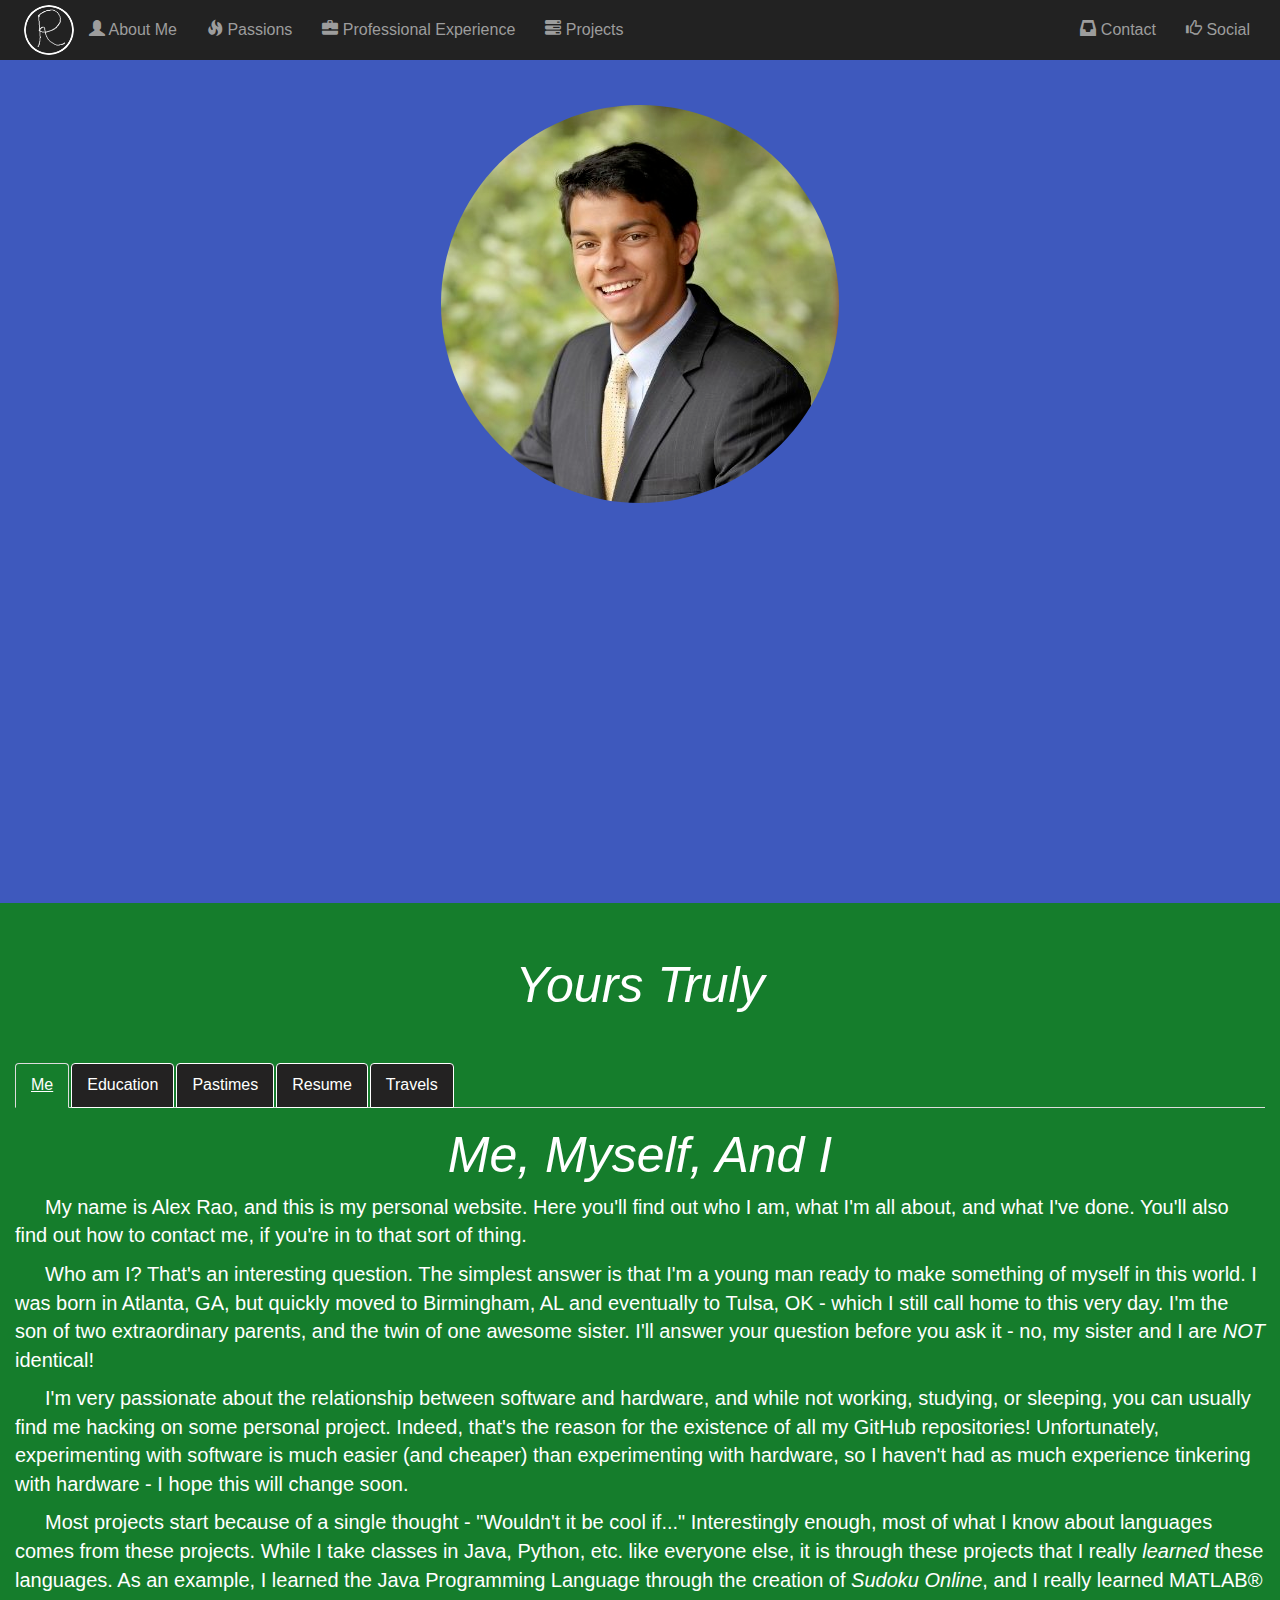
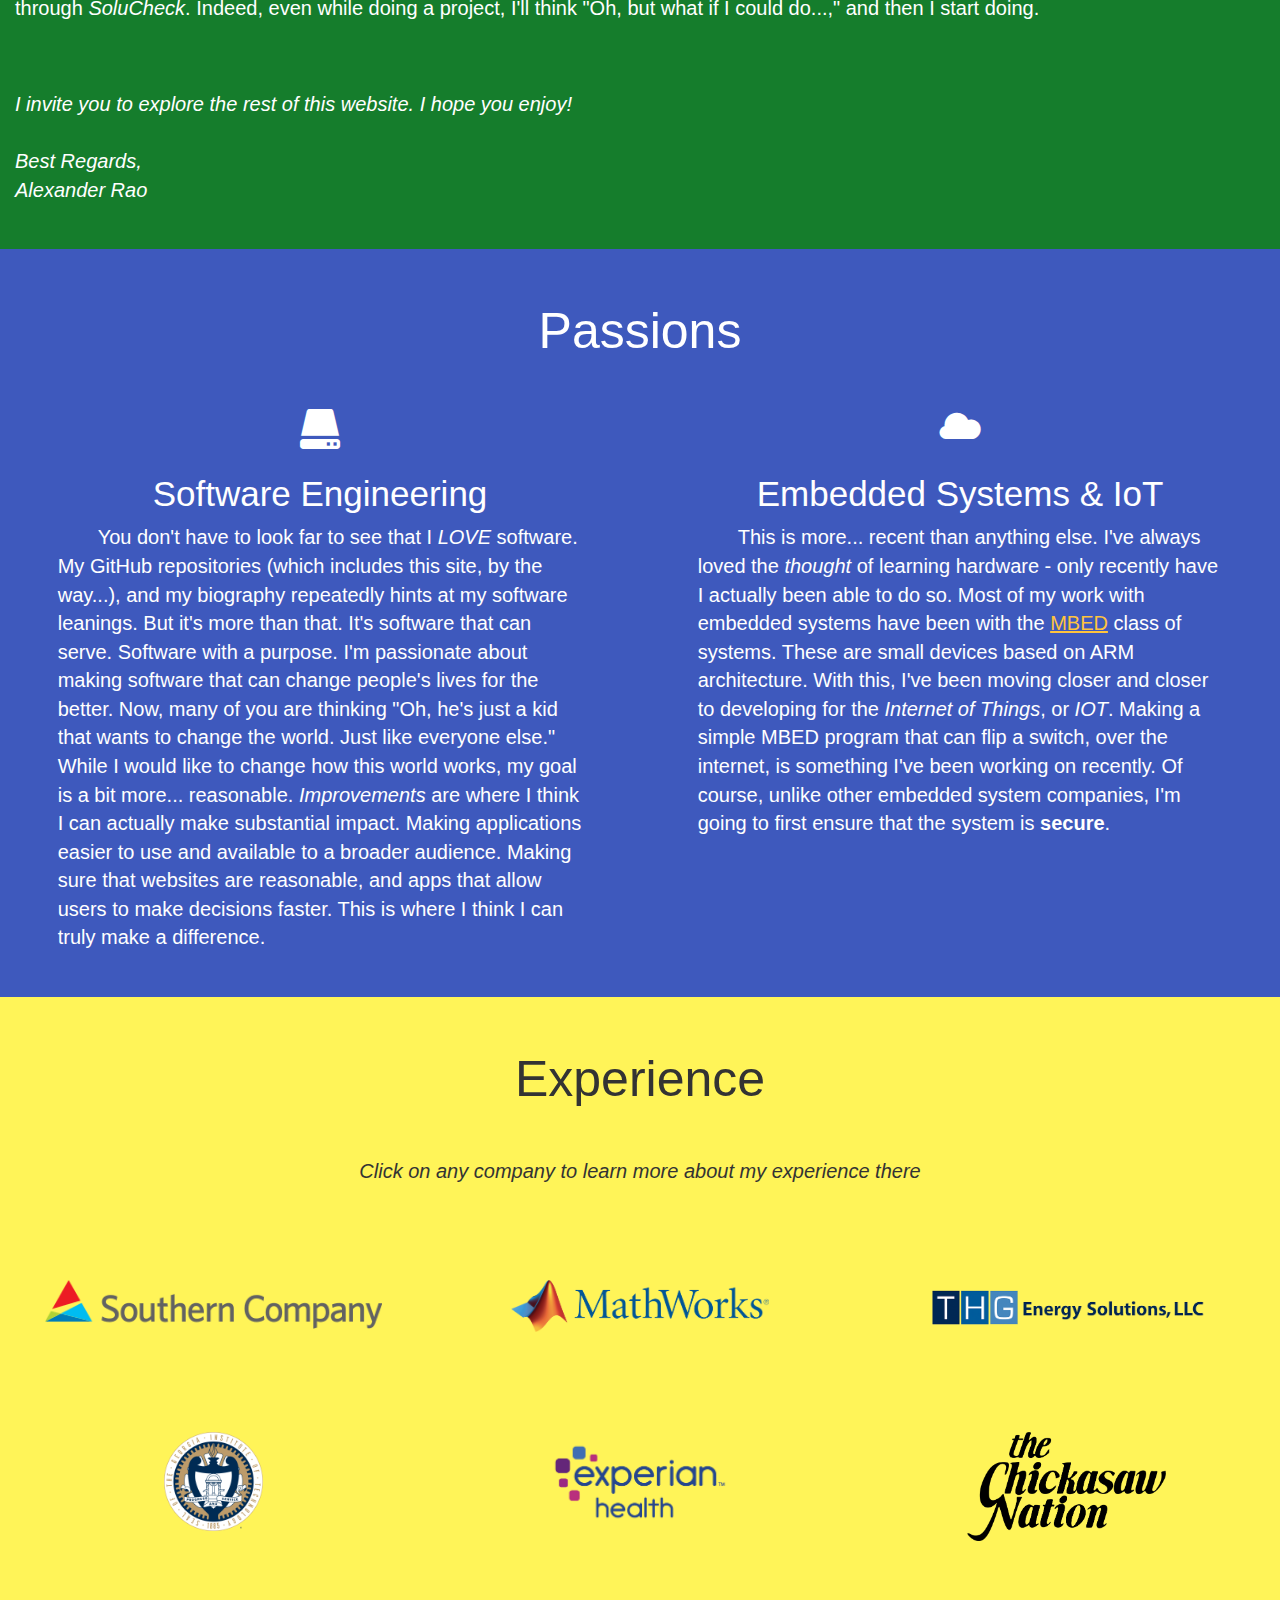
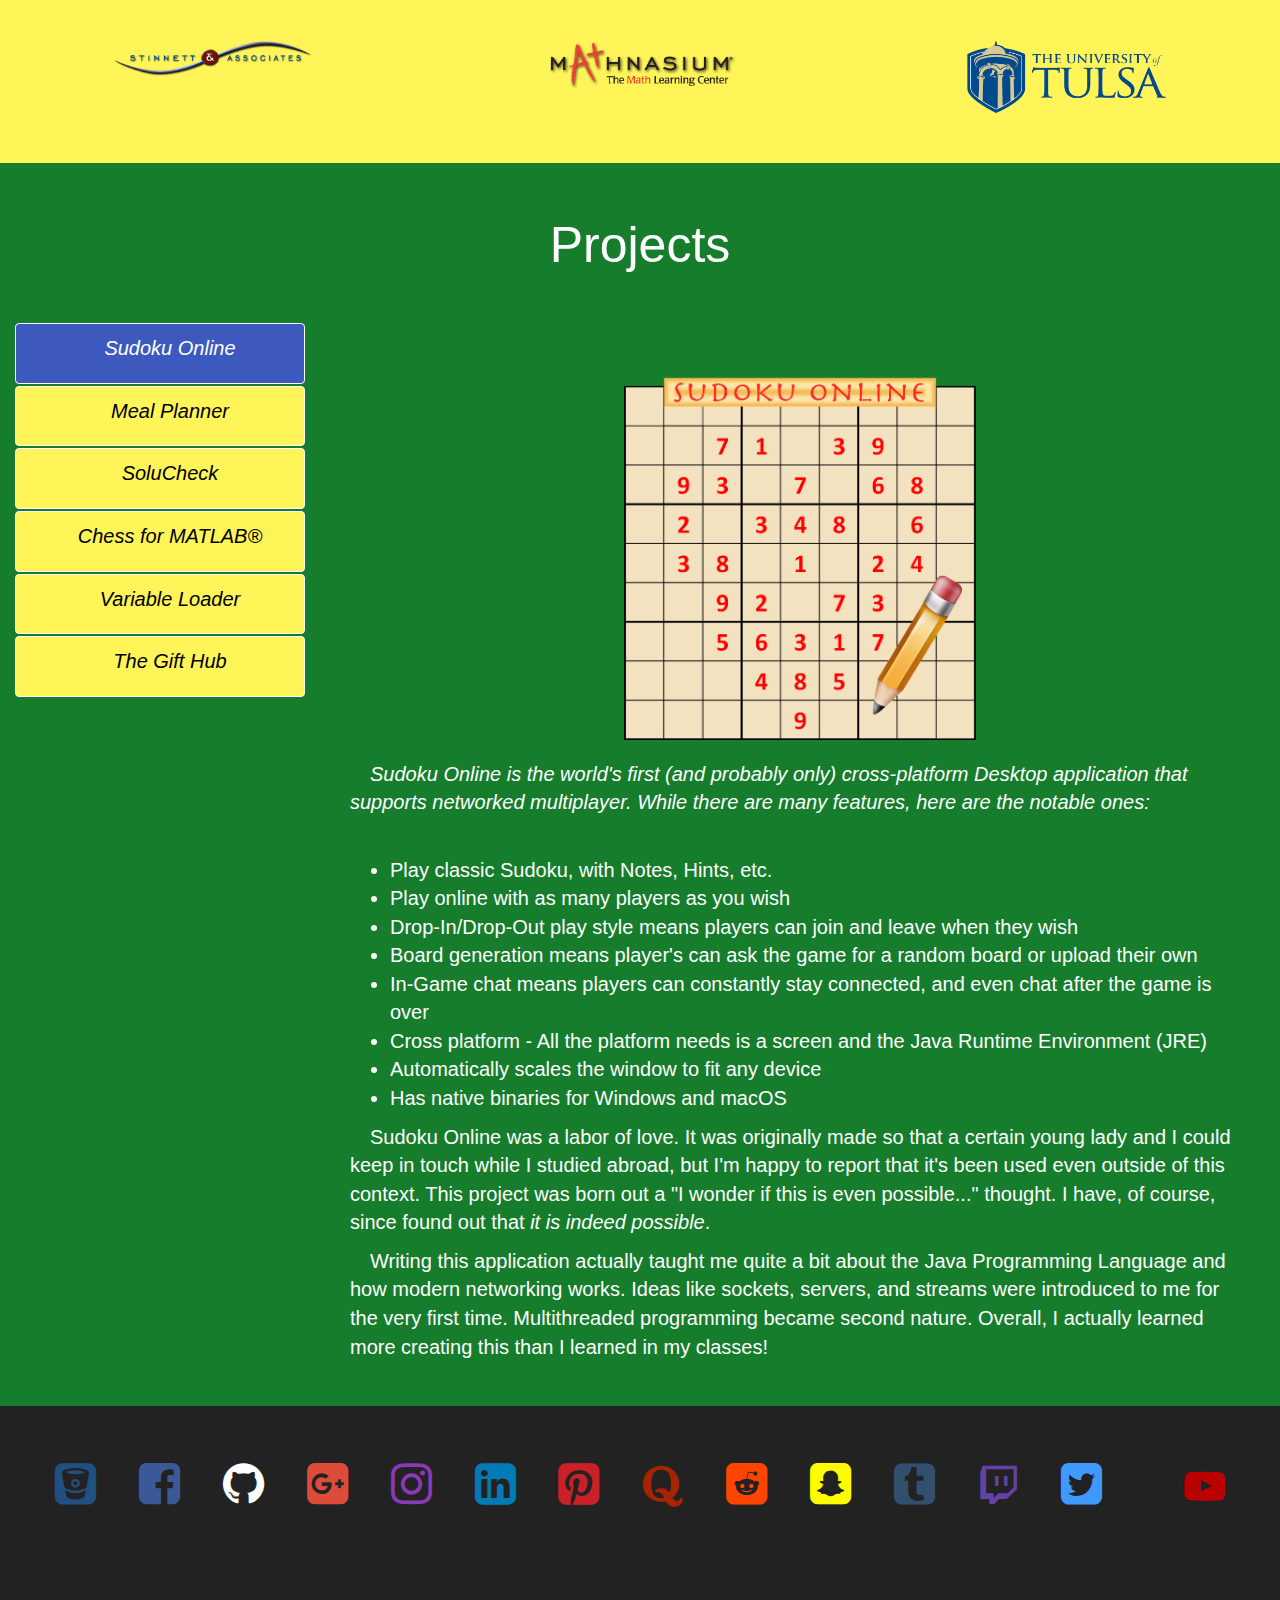
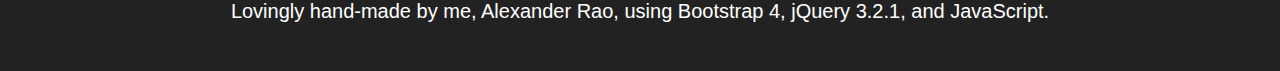
==== index.html @ 64e7a1a4 "Add 15th trip; reformat long paragraphs" ====
<!DOCTYPE html>
<html>
    <head>
        <meta charset="utf-8" />
        <meta name="google-site-verification" content="U0YbbGbaPntfo6sI1FvCUkRI1URGu1yRL9Avi9HParg" />
        <meta name="viewport" content="width=device-width, initial-scale=1" />
        <title>My Personal Website</title>
        <link rel="shortcut icon" type="application/ico" href="resources/images/branding/favicon.ico" />
        <link rel="stylesheet" type="text/css" href="https://maxcdn.bootstrapcdn.com/bootstrap/3.3.7/css/bootstrap.min.css" />
        <link rel="stylesheet" type="text/css" href="https://cdnjs.cloudflare.com/ajax/libs/font-awesome/4.7.0/css/font-awesome.min.css" />
        <link rel="stylesheet" type="text/css" href="https://code.ionicframework.com/ionicons/2.0.1/css/ionicons.min.css" />
        <link rel="stylesheet" type="text/css" href="https://cdnjs.cloudflare.com/ajax/libs/summernote/0.8.4/summernote.css" />
        <link rel="stylesheet" type="text/css" href="resources/css/header.css" />
        <script type="text/javascript" src="https://ajax.googleapis.com/ajax/libs/jquery/3.2.1/jquery.min.js"></script>
        <script type="text/javascript" src="https://maxcdn.bootstrapcdn.com/bootstrap/3.3.7/js/bootstrap.min.js"></script>
        <script type="text/javascript" src="https://cdnjs.cloudflare.com/ajax/libs/summernote/0.8.4/summernote.js"></script>
        <script type="text/javascript" src="https://cdn.emailjs.com/dist/email.min.js"></script>
        <script type="text/javascript" src='https://www.google.com/recaptcha/api.js'></script>
        <script type="text/javascript" src="https://cdn.jsdelivr.net/jquery.typeit/4.4.0/typeit.min.js"></script>
        <script src="https://widget.battleforthenet.com/widget.js" async></script>
        <script type="text/javascript" src="resources/scripts/onReady.js"></script>
    </head>
    <body>
        <!-- Navigation Bar -->
        <nav class="navbar navbar-fixed-top">
            <div class="container-fluid navbar-inverse">
                <div class="navbar-header">
                    <button type="button" class="navbar-toggle" data-toggle="collapse" data-target="#menuBar">
                            <span class="icon-bar"></span>
                            <span class="icon-bar"></span>
                            <span class="icon-bar"></span>
                        </button>
                    <a id="logo" href="https://www.github.com/alexhrao" class="navbar-left">
                        &nbsp;
                        <img id="logoImage" class="img-circle" src="resources/images/branding/logo.png" height="50px" />
                        <div id="logoName" class="navbar-brand">
                            Alexander Rao
                        </div>
                    </a>
                </div>
                <div id="menuBar" class="collapse navbar-collapse">
                    <ul class="nav navbar-nav visible-xs">
                        <li>
                            <a href="#aboutMe" data-toggle="collapse" data-target="#menuBar"><span class="glyphicon glyphicon-user"></span> About Me</a>
                        </li>
                        <li>
                            <a href="#passions" data-toggle="collapse" data-target="#menuBar"><span class="glyphicon glyphicon-fire"></span> Passions</a>
                        </li>
                        <li>
                            <a href="#professional" data-toggle="collapse" data-target="#menuBar"><span class="glyphicon glyphicon-briefcase"></span> Professional Experience</a>
                        </li>
                        <li>
                            <a href="#projects" data-toggle="collapse" data-target="#menuBar"><span class="glyphicon glyphicon-tasks"></span> Projects</a>
                        </li>
                    </ul>
                    <ul class="nav navbar-nav hidden-xs">
                        <li>
                            <a href="#aboutMe"><span class="glyphicon glyphicon-user"></span> About Me</a>
                        </li>
                        <li>
                            <a href="#passions"><span class="glyphicon glyphicon-fire"></span> Passions</a>
                        </li>
                        <li>
                            <a href="#professional"><span class="glyphicon glyphicon-briefcase"></span> Professional Experience</a>
                        </li>
                        <li>
                            <a href="#projects"><span class="glyphicon glyphicon-tasks"></span> Projects</a>
                        </li>
                    </ul>
                    <ul class="nav navbar-nav navbar-right visible-xs">
                        <li>
                            <a data-toggle="modal" data-target="#contact"><span class="glyphicon glyphicon-inbox"></span> Contact</a>
                        </li>
                        <li>
                            <a href="#social" data-toggle="collapse" data-target="#menuBar"><span class="glyphicon glyphicon-thumbs-up"></span> Social</a>
                        </li>
                    </ul>
                    <ul class="nav navbar-nav navbar-right hidden-xs">
                        <li>
                            <a data-toggle="modal" data-target="#contact"><span class="glyphicon glyphicon-inbox"></span> Contact</a>
                        </li>
                        <li>
                            <a href="#social"><span class="glyphicon glyphicon-thumbs-up"></span> Social</a>
                        </li>
                    </ul>
                </div>
            </div>
            <!-- alert, if need be: -->
            <div id="messenger"></div>
        </nav>
        <div id="beginning" class="text-center"></div>
        <!-- Header -->
        <div id="aboutMe" class="container-fluid header text-center">
            <img src="resources/images/about/ProfSeniorPic.png" class="img-circle img-responsive" style="display:inline" alt="Me" />
            <h1 id="welcome"></h1>
        </div>
        <!-- Content -->
        <!-- Contact Modal -->
        <div id="contact" class="modal fade" role="dialog">
            <div class="modal-dialog modal-lg">
                <div class="modal-content">
                    <div class="modal-header">
                        <button type="button" class="close" data-dismiss="modal">&times;</button>
                        <p class="thin" class="modal-title">Contact Me!</p>
                    </div>
                    <div class="modal-body">
                        <form id="contactForm">
                            <div class="form-group">
                                <label for="contactName">Your Name:</label>
                                <input id="contactName" class="form-control" type="text" placeholder="John Doe">
                            </div>
                            <div class="form-group">
                                <label for="contactEmail">Your Email Address:</label>
                                <input id="contactEmail" class="form-control" type="email" placeholder="jane.doe@example.com">
                            </div>
                            <div class="form-group">
                                <label for="messageEditor">Your Message:</label>
                                <div id="messageEditor"></div>
                            </div>
                            <div class="form-group">
                                <div class="g-recaptcha" data-sitekey="6Lc94SgUAAAAAGXkYciorI1GjwPwja6pH1XUpH_w"></div>
                            </div>
                        </form>
                    </div>
                    <div class="modal-footer">
                        <button type="button" class="btn btn-default" data-dismiss="modal">Cancel</button>
                        <button id="sendMessage" type="submit" class="btn btn-primary" data-dismiss="modal">Send</button>
                    </div>
                </div>
            </div>
        </div>
        <div class="container-fluid">
            <!-- About Me -->
            <div class="row about content">
                <h1 class="text-center head">Yours Truly</h1>
                <div class="col-lg-12">
                    <ul class="nav nav-tabs">
                        <li class="active"><a data-toggle="tab" href="#intro">Me</a>
                        </li>
                        <li>
                            <a data-toggle="tab" href="#education">Education</a>
                        </li>
                        <li>
                            <a data-toggle="tab" href="#pastimes">Pastimes</a>
                        </li>
                        <li>
                            <a data-toggle="tab" href="#resume">Resume</a>
                        </li>
                        <li>
                            <a data-toggle="tab" href="#travel">Travels</a>
                        </li>
                    </ul>
                    <div class="tab-content">
                        <div id="intro" class="tab-pane fade in active">
                            <h1 class="text-center">Me, Myself, And I</h1>
                            <p>
                                My name is Alex Rao, and this is my personal website. Here you'll find out who I am, what I'm all about, and what I've done. You'll also find out how to contact me, if you're in to that sort of thing.
                            </p>
                            <p>
                                Who am I? That's an interesting question. The simplest answer is that I'm a young man ready to make something of myself in this world. I was born in Atlanta, GA, but quickly moved to Birmingham, AL and eventually to Tulsa, OK - which I still call home to this very day. I'm the son of two extraordinary parents, and the twin of one awesome sister. I'll answer your question before you ask it - no, my sister and I are <em>NOT</em> identical!
                            </p>
                            <p>
                                I'm very passionate about the relationship between software and hardware, and while not working, studying, or sleeping, you can usually find me hacking on some personal project. Indeed, that's the reason for the existence of all my GitHub repositories! Unfortunately, experimenting with software is much easier (and cheaper) than experimenting with hardware, so I haven't had as much experience tinkering with hardware - I hope this will change soon.
                            </p>
                            <p>
                                Most projects start because of a single thought - "Wouldn't it be cool if..." Interestingly enough, most of what I know about languages comes from these projects. While I take classes in Java, Python, etc. like everyone else, it is through these projects that I really <em>learned</em> these languages. As an example, I learned the Java Programming Language through the creation of <em>Sudoku Online</em>, and I really learned MATLAB&reg; through <em>SoluCheck</em>. Indeed, even while doing a project, I'll think "Oh, but what if I could do...," and then I start doing.
                            </p>
                            <p class="thin">
                                <br><br> I invite you to explore the rest of this website. I hope you enjoy!
                                <br><br> Best Regards,
                                <br> Alexander Rao
                            </p>

                        </div>
                        <div id="education" class="tab-pane fade in">
                            <h1 class="text-center">Education</h1>
                            <p>
                                I've been blessed to have an absolutely wonderful set of parents, who placed a high value on education. As such, I went to one of the best schools in Tulsa, OK - Holland Hall College Preparatory School. I graduated from there having earned the Patrick O. Morris award for outstanding intellectual, social, and ethical standards. While it may sound like I'm bragging about myself, I like to think I'm bragging about my family. It takes a village to raise a child, and the village did one hell of a job with me!
                            </p>
                            <h2>The Early Years: Holland Hall &amp; High School</h2>
                            <p>
                                I went to Holland Hall from Kindergarten to Senior Year - which makes me a lifer there. I really did enjoy my time there, and I am confident that though I may wander far and wide, I will never forget my roots - and those roots started at Holland Hall.
                            </p>
                            <h3>The Classroom</h3>
                            <p>
                                This was where I belong. I loved the classes at Holland Hall, especially since the classes were allowed to be interesting, engaging, and "abnormal." For example, <a href="https://www.hollandhall.org/staff/shingleton-keri/">Dr. Keri Shingleton</a> taught a class called <em>Microbes &amp; Diseases</em>, where we actually got to grow, test, and interact with different bacteria. Whenever I tell anyone about this class, they're response is almost always "You got to do THAT in high school!?" I credit most of my critical thinking abilities to Holland Hall - learning how to learn was by far the overarching goal of Holland Hall. To say that has served me well would be massive understatement.<br>
                            </p>
                            <p>
                                Thankfully, Dr. Shingleton was not the only wonderful teacher at Holland Hall. <a href="https://www.hollandhall.org/staff/holmes-karen/">Mrs. Karen Holmes</a> taught me mathematics, and she was darn good at it too. She was so good, in fact, that she and I did an independent study together on Multivariable Calculus! To say she had a lasting impact on me would be 100% accurate. Indeed, I owe much of my mathematical ability to her teaching skills!
                            </p>
                            <h3>The Sports</h3>
                            <div class="col-xs-12" style="margin-bottom: 30px;">
                                <img src="resources/images/about/crossCountry.png" class="img-responsive img-thumbnail hidden-xs pull-left" />
                                <img src="resources/images/about/crossCountry.png" class="img-responsive img-thumbnail visible-xs" />
                                <p>
                                    I was a part of the Holland Hall Cross Country Team, all the way from 6th Grade to Senior Year. Don't be fooled - I am not a <em>fast</em> runner, but I can hold my own. Greg Spencer, my coach, actually <em>was</em> <strong>fast</strong>. Like, so-fast-you-can't-see-him fast. Incidentally, he had actually graduated from Holland Hall, and his dad also taught there as well! A Holland Hall family right there. I actually did become the Men's Varsity Team Captain, and I earned the prestigious "Hamburger Helper" award (It's not <em>that</em> prestigious, I guess, but still...) for keeping the tent standing during a torrential downpour. Overall, I really enjoyed Cross Country, and I made some lifelong friends in that group.
                                </p>
                            </div>
                            <h2>Modern Times: College &amp; Beyond</h2>
                            <p>
                                Nowadays, I'm a student at the Georgia Institute of Technology, where I'm working towards a Bachelor's of Science in Electrical Engineering (BSEE) with a minor in Computer Science (CS). Eventually, I hope to earn a Master's Degree, probably in Computer Science. But who knows? Maybe I'll be whisked away into Philosophy. The future's an open book, and I'm just hopping one page at a time. But I wouldn't bet on the whole Philosophy thing panning out. In my heart of hearts, I know I'm an Engineer.
                            </p>
                        </div>
                        <div id="pastimes" class="tab-pane fade in">
                            <h1 class="text-center">My Pastimes</h1>
                            <h2>Boy Scouts of America (BSA)</h2>
                            <div class="col-xs-12">
                                <img src="resources/images/about/scouts.png" id="imgScouts" class="img-responsive img-thumbnail hidden-xs pull-left" />
                                <img src="resources/images/about/scouts.png" class="img-responsive img-thumbnail visible-xs" />
                                <p>
                                    I was very active in Boy Scouts, starting as a wee little Cub Scout. I participated in all the cool stuff, like selling popcorn and making pinewood derby cars. While mine <em>**almost**</em> won, I still learned alot from the experience, not to mention that I had a lot of fun doing it! Additionally, I made some of my most important friendships and relationships during my time at Troop 26.
                                </p>
                                <p>
                                    Once I graduated to Boy Scouts, I went to BSA Troop 26, one of the largest Boy Scout troops in the United States. I quickly found that I loved it. Absolutely loved it. I became an Eagle Scout in 2012, and then became Senior Patrol Leader of Troop 26 a year and a half later. Under my leadership, we went to Summer Camp, the National Jamboree, Sea Base High Adventure camp, and did a float trip down the Illinois river. Interestingly, on all four of these trips, there was substantial rain. Enough rain that I stopped caring about getting wet.
                                </p>
                                <p>
                                    While Troop 26 is a wonderful troop in its own right, I give most of the credit for its size and magnificence to its Scoutmaster, Bill Shaffer. Bill has been the scoutmaster for over 40 years, and is an integral part of why Troop 26 is as successful as it is today. I personally owe him a great deal, as he has given me much of my work ethic and common sense.
                                </p>
                            </div>
                            <h2>Hacking</h2>
                            <p>
                                I absolutely <em>love</em> to hack. Probably not the "hack" you're thinking of. My definition of "hack" means to simply work on a personal software and/or hardware project. All of my GitHub repositories arose from my "hacking." Which one's my favorite? Good question. As of this writing, I'd probably have to say <em>Sudoku Online</em>. It's my most successful project, and it's actually used. By the same token, however, shouldn't <em>MealPlanner</em> be my favorite? Hmmmm...
                            </p>
                            <p>
                                Regardless of what my favorite project is, I think it has become evident that I like to code. I impore you to look below and view my various projects; I really am proud of them all!
                            </p>
                            <h2>Travel</h2>
                            <p>
                                I had the opportunity to study abroad in <i>Metz, France</i> for the Fall 2017 school year. I consider it one of the best decisions I have ever made. To read about all the places I was able to visit, you can click <a href="https://alexhrao.github.io/TravelPlans/">here</a> to go to my travel blog. To see all of my travels, go to the Travel tab!
                            </p>
                        </div>
                        <div id="resume" class="tab-pane fade in">
                            <h1 class="text-center">My Resume</h1>
                            <object data="resources/documents/Resume.pdf" type="application/pdf" width="100%" height="800px">
                                <p>
                                    It looks like you don't have a PDF viewer for this browser. Not to worry... You can download my resume <a href="resources/documents/resume.pdf">here</a>.
                                </p>
                            </object>
                        </div>
                        <div id="travel" class="tab-pane fade in">
                            <h1 class="text-center">Fall 2017</h1>
                            <div class="travel-list text-center">
                                <div class="row travel-row">
                                    <div class="col-md-8 col-xs-12 col-md-offset-2 travel-entry">
                                        <a href="https://alexhrao.github.io/TravelPlans/trips/01/Summary.html">
                                            <img src="./resources/images/travels/studyAbroad/01.jpg" alt="Metz, France" class="img-rounded img-responsive travel-image" />
                                            <div class="travel-caption">
                                                <p class="travel-title">Metz, France</p>
                                            </div>
                                        </a>
                                    </div>
                                </div>
                                <div class="row travel-row">
                                    <div class="col-md-8 col-xs-12 col-md-offset-2 travel-entry">
                                        <a href="https://alexhrao.github.io/TravelPlans/trips/02/Summary.html">
                                            <img src="./resources/images/travels/studyAbroad/02.jpg" alt="Luxembourg" class="img-rounded img-responsive travel-image" />
                                            <div class="travel-caption">
                                                <p class="travel-title">Luxembourg</p>
                                            </div>
                                        </a>
                                    </div>
                                </div>
                                <div class="row travel-row">
                                    <div class="col-md-8 col-xs-12 col-md-offset-2 travel-entry">
                                        <a href="https://alexhrao.github.io/TravelPlans/trips/03/Summary.html">
                                            <img src="./resources/images/travels/studyAbroad/03.jpg" alt="Belgium" class="img-rounded img-responsive travel-image" />
                                            <div class="travel-caption">
                                                <p class="travel-title">Belgium</p>
                                            </div>
                                        </a>
                                    </div>
                                </div>
                                <div class="row travel-row">
                                    <div class="col-md-8 col-xs-12 col-md-offset-2 travel-entry">
                                        <a href="https://alexhrao.github.io/TravelPlans/trips/04/Summary.html">
                                            <img src="./resources/images/travels/studyAbroad/04.jpg" alt="Switzerland" class="img-rounded img-responsive travel-image" />
                                            <div class="travel-caption">
                                                <p class="travel-title">Switzerland</p>
                                            </div>
                                        </a>
                                    </div>
                                </div>
                                <div class="row travel-row">
                                    <div class="col-md-8 col-xs-12 col-md-offset-2 travel-entry">
                                        <a href="https://alexhrao.github.io/TravelPlans/trips/05/Summary.html">
                                            <img src="./resources/images/travels/studyAbroad/05.jpg" alt="The UK" class="img-rounded img-responsive travel-image" />
                                            <div class="travel-caption">
                                                <p class="travel-title">The UK</p>
                                            </div>
                                        </a>
                                    </div>
                                </div>
                                <div class="row travel-row">
                                    <div class="col-md-8 col-xs-12 col-md-offset-2 travel-entry">
                                        <a href="https://alexhrao.github.io/TravelPlans/trips/06/Summary.html">
                                            <img src="./resources/images/travels/studyAbroad/06.jpg" alt="The Netherlands" class="img-rounded img-responsive travel-image" />
                                            <div class="travel-caption">
                                                <p class="travel-title">The Netherlands</p>
                                            </div>
                                        </a>
                                    </div>
                                </div>
                                <div class="row travel-row">
                                    <div class="col-md-8 col-xs-12 col-md-offset-2 travel-entry">
                                        <a href="https://alexhrao.github.io/TravelPlans/trips/07/Summary.html">
                                            <img src="./resources/images/travels/studyAbroad/07.jpg" alt="Austria &amp; Hungary" class="img-rounded img-responsive travel-image" />
                                            <div class="travel-caption">
                                                <p class="travel-title">Austria</p>
                                            </div>
                                        </a>
                                    </div>
                                </div>
                                <div class="row travel-row">
                                    <div class="col-md-8 col-xs-12 col-md-offset-2 travel-entry">
                                        <a href="https://alexhrao.github.io/TravelPlans/trips/08/Summary.html">
                                            <img src="./resources/images/travels/studyAbroad/08.jpg" alt="Germany" class="img-rounded img-responsive travel-image" />
                                            <div class="travel-caption">
                                                <p class="travel-title">Germany</p>
                                            </div>
                                        </a>
                                    </div>
                                </div>
                                <div class="row travel-row">
                                    <div class="col-md-8 col-xs-12 col-md-offset-2 travel-entry">
                                        <a href="https://alexhrao.github.io/TravelPlans/trips/09/Summary.html">
                                            <img src="./resources/images/travels/studyAbroad/09.jpg" alt="Monaco &amp; Champagne" class="img-rounded img-responsive travel-image" />
                                            <div class="travel-caption">
                                                <p class="travel-title">Monaco</p>
                                            </div>
                                        </a>
                                    </div>
                                </div>
                                <div class="row travel-row">
                                    <div class="col-md-8 col-xs-12 col-md-offset-2 travel-entry">
                                        <a href="https://alexhrao.github.io/TravelPlans/trips/10/Summary.html">
                                            <img src="./resources/images/travels/studyAbroad/10.jpg" alt="Scandinavia" class="img-rounded img-responsive travel-image" />
                                            <div class="travel-caption">
                                                <p class="travel-title">Scandinavia</p>
                                            </div>
                                        </a>
                                    </div>
                                </div>
                                <div class="row travel-row">
                                    <div class="col-md-8 col-xs-12 col-md-offset-2 travel-entry">
                                        <a href="https://alexhrao.github.io/TravelPlans/trips/11/Summary.html">
                                            <img src="./resources/images/travels/studyAbroad/11.jpg" alt="Spain" class="img-rounded img-responsive travel-image" />
                                            <div class="travel-caption">
                                                <p class="travel-title">Spain</p>
                                            </div>
                                        </a>
                                    </div>
                                </div>
                                <div class="row travel-row">
                                    <div class="col-md-8 col-xs-12 col-md-offset-2 travel-entry">
                                        <a href="https://alexhrao.github.io/TravelPlans/trips/12/Summary.html">
                                            <img src="./resources/images/travels/studyAbroad/12.jpg" alt="Normandy" class="img-rounded img-responsive travel-image" />
                                            <div class="travel-caption">
                                                <p class="travel-title">Normandy</p>
                                            </div>
                                        </a>
                                    </div>
                                </div>
                                <div class="row travel-row">
                                    <div class="col-md-8 col-xs-12 col-md-offset-2 travel-entry">
                                        <a href="https://alexhrao.github.io/TravelPlans/trips/13/Summary.html">
                                            <img src="./resources/images/travels/studyAbroad/13.jpg" alt="Prague &amp; Poland" class="img-rounded img-responsive travel-image" />
                                            <div class="travel-caption">
                                                <p class="travel-title">Poland</p>
                                            </div>
                                        </a>
                                    </div>
                                </div>
                                <div class="row travel-row">
                                    <div class="col-md-8 col-xs-12 col-md-offset-2 travel-entry">
                                        <a href="https://alexhrao.github.io/TravelPlans/trips/14/Summary.html">
                                            <img src="./resources/images/travels/studyAbroad/14.jpg" alt="Italy" class="img-rounded img-responsive travel-image" />
                                            <div class="travel-caption">
                                                <p class="travel-title">Italy</p>
                                            </div>
                                        </a>
                                    </div>
                                </div>
                                <div class="row travel-row">
                                    <div class="col-md-8 col-xs-12 col-md-offset-2 travel-entry">
                                        <a href="https://alexhrao.github.io/TravelPlans/trips/15/Summary.html">
                                            <img src="./resources/images/travels/studyAbroad/15.jpg" alt="Cologne" class="img-rounded img-responsive travel-image" />
                                            <div class="travel-caption">
                                                <p class="travel-title">Cologne</p>
                                            </div>
                                        </a>
                                    </div>
                                </div>
                            </div>
                        </div>
                    </div>
                </div>
            </div>
        </div>
        <!-- Passions -->
        <div id="passions" class="container-fluid">
            <div class="row passions content">
                <h1 class="text-center head">Passions</h1>
                <div class="col-md-6 text-center">
                    <span style="font-size:2.5em" class="glyphicon glyphicon-hdd"></span>
                    <h2>Software Engineering</h2>
                    <p>
                        You don't have to look far to see that I <em>LOVE</em> software. My GitHub repositories (which includes this site, by the way...), and my biography repeatedly hints at my software leanings. But it's more than that. It's software that
                        can serve. Software with a purpose. I'm passionate about making software that can change people's lives for the better. Now, many of you are thinking "Oh, he's just a kid that wants to change the world. Just like everyone else." While
                        I would like to change how this world works, my goal is a bit more... reasonable. <em>Improvements</em> are where I think I can actually make substantial impact. Making applications easier to use and available to a broader audience.         Making sure that websites are reasonable, and apps that allow users to make decisions faster. This is where I think I can truly make a difference.
                    </p>
                </div>
                <div class="col-md-6 text-center">
                    <span style="font-size:2.5em" class="glyphicon glyphicon-cloud"></span>
                    <h2>Embedded Systems &amp; IoT</h2>
                    <p>
                        This is more... recent than anything else. I've always loved the <em>thought</em> of learning hardware - only recently have I actually been able to do so. Most of my work with embedded systems have been with the <a href="https://developer.mbed.org/users/alexhrao/">MBED</a>                    class of systems. These are small devices based on ARM architecture. With this, I've been moving closer and closer to developing for the <em>Internet of Things</em>, or <em>IOT</em>. Making a simple MBED program that can flip a switch,
                        over the internet, is something I've been working on recently. Of course, unlike other embedded system companies, I'm going to first ensure that the system is <strong>secure</strong>.
                    </p>
                </div>
            </div>
        </div>
        <!-- Professional Experience -->
        <div id="professional" class="container-fluid">
            <div class="row professional content text-center">
                <h1 class="text-center head">Experience</h1>
                <p class="thin">Click on any company to learn more about my experience there</p>
            </div>
            <div class="row professional content text-center">
                <div class="col-lg-4">
                    <a href="#southernCo" data-toggle="collapse">
                        <img src="resources/images/companies/southernCo.png" class="img-responsive" style="max-width: 85%" />
                    </a>
                    <div id="southernCo" class="collapse fade">
                        <p>
                            This is where I currently work, as a Cooperative Education employee (Co Op). For my first rotation, I worked in Transmission Planning East, which was chiefly responsible for making sure that Georgians can expect reliable power at all times. As it turns
                            out, this is quite a bit more difficult than it looks - and it already looks challenging.
                        </p>
                        <p>
                            Here, I helped improve efficiency by improving the already-existing technologies. For example, I created a form in Microsoft&trade; Access that allows users to automatically enter in new "contingency events." This dramatically reduced the precent error,
                            since before my program, the process had been completely done by hand.
                        </p>
                        <p>
                            Also, I was responsible for adding new reports, such as reports showing historical project plans, and how they've changed over time. The report is intuitive, easy to use, and completely interactive.
                        </p>
                    </div>
                </div>
                <div class="col-lg-4">
                    <a href="#mathWorks" data-toggle="collapse">
                        <img src="resources/images/companies/mathWorks.png" class="img-responsive" style="max-width: 65%" />
                    </a>
                    <div id="mathWorks" class="collapse fade">
                        <p>
                            I also currently work at MathWorks&trade; as a Student Ambassador. Basically, my job is to:
                            <ul>
                                <li>Ensure Students and Faculty at Georgia Tech know that they can get MATLAB&reg; &amp; SimuLink for free</li>
                                <li>Ensure Students are aware of how MATLAB&reg; can help solve real-world problems</li>
                                <li>Generally promote MATLAB&reg; and other MathWorks&trade; products</li>
                            </ul>
                        </p>
                        <p>
                            To this end, I've hosted two events - a Publishing workshop, and a booth near University House.
                        </p>
                    </div>
                </div>
                <div class="col-lg-4">
                    <a href="#thg" data-toggle="collapse">
                        <img src="resources/images/companies/thg.png" class="img-responsive" style="max-width: 75%" />
                    </a>
                    <div id="thg" class="collapse fade">
                        <p>
                            At THG, I was responsible for studying possible connections between price of energy and carbon dioxide emissions. I used MATLAB&reg; and Excel&reg; to analyze the huge amounts of data; in particular, I used the Parallel Computing Toolbox and Publishing to complete the project in a timely manner.
                        </p>
                    </div>
                </div>
            </div>
            <div class="row professional content text-center">
                <div class="col-lg-4">
                    <a href="#georgiaTech" data-toggle="collapse">
                        <img src="resources/images/companies/georgiaTech.png" class="img-responsive" style="max-width: 25%" />
                    </a>
                    <div id="georgiaTech" class="collapse fade">
                        <p>
                            I'm a Teaching Assistant for CS 1371 <em>(MATLAB&reg;)</em> at the Georgia Institute of Technology. Here, I'm responsible for teaching students the basics of MATLAB&reg; and programming, and how computers can help solve complex problems. Additionally, I'm also responsible for the autograder, which is software that automatically runs and grades student submissions.
                        </p>
                    </div>
                </div>
                <div class="col-lg-4">
                    <a href="#experianHealth" data-toggle="collapse">
                        <img src="resources/images/companies/experianHealth.png" class="img-responsive" />
                    </a>
                    <div id="experianHealth" class="collapse fade">
                        <p>
                            At Experian&trade; Health, I was responsible for managing the client-facing, Tableau&reg;-based healthcare dashboard system. The system allows users to monitor patients and billing. Using the Tableau&reg; Python API, I automated the user sign up process, saving ~3 hours per week and reducing errors to zero.
                        </p>
                    </div>
                </div>
                <div class="col-lg-4">
                    <a href="#chickasaw" data-toggle="collapse">
                        <img src="resources/images/companies/chickasaw.png" class="img-responsive" />
                    </a>
                    <div id="chickasaw" class="collapse fade">
                        <p>
                            At the Chickasaw Nation, I worked on two projects - a Digital Library and 3 Dimensional Printing.
                        </p>
                        <h4 class="collapsed sectionHeader" data-toggle="collapse" data-target="#digitalLibrary">
                            The Digital Library
                        </h4>
                        <div id="digitalLibrary" class="collapse">
                            <p>
                                For my first project, I was part of a team that designed a template for digitally storing all the artifacts and research of the Chickasaw Nation. A few of the things I learned from this experience:
                            </p>
                            <ul>
                                <li class="list-heading">
                                    Don't be afraid to speak up
                                    <ul>
                                        <li class="list-item">
                                            This project in particular taught me that speaking up is an important part of being a team player. If you See something, Say something&trade;. This might be from the TSA, but it really makes a difference.
                                        </li>
                                    </ul>
                                </li>
                                <li class="list-heading">
                                    Give clear directives
                                    <ul>
                                        <li class="list-item">
                                            I also learned that delegation is important. If nobody has a specific problem to solve, it's unlikely anyone will solve anything. Indeed, without direction, nobody even knows <em>what</em> to solve. Giving clear orders is a must in any team.
                                        </li>
                                    </ul>
                                </li>
                                <li class="list-heading">
                                    Planning makes a <em><strong>huge</strong></em> difference
                                    <ul>
                                        <li class="list-item">
                                            Planning out a journey before you make the journey is a no-brainer. How else would you know where to go, who to meet up with, or what to do? Well, like trips, work <strong>must</strong> be planned prior to being done.
                                        </li>
                                    </ul>
                                </li>
                            </ul>
                        </div>
                        <h4 class="collapsed sectionHeader" data-toggle="collapse" data-target="#printing">
                            Three-Dimensional Printing
                        </h4>
                        <div id="printing" class="collapse">
                            <p>
                                I worked with another student to be research current 3D printing capabilities, and how they could be used to help the Chickasaw Nation. I consider this project to be much more successful than the Digital Library:
                            </p>
                            <ul>
                                <li class="list-heading">
                                    Braille
                                    <ul>
                                        <li class="list-item">
                                            Using a free utility and some in-house programming, we were able to print Braille signs that said arbitrary english, all automatically
                                        </li>
                                    </ul>
                                </li>
                                <li class="list-heading">
                                    Artifacts
                                    <ul>
                                        <li class="list-item">
                                            Using special scanning utilities, we were able to successfully scan and print an artifact. As 3D printing capabilities increase, so will the accuracy of these reprinted artifacts!
                                        </li>
                                    </ul>
                                </li>
                            </ul>
                            <p>
                                Still, I learned a few things. For starters, I learned that there's no shame in not creating something in-house. Using tools from others is a sign of wisdom, not weakness. I also learned that being honest about meeting deadlines was better than putting it off. It's better to promise less and then deliver more than the other way around!
                            </p>
                        </div>
                    </div>
                </div>
            </div>
            <div class="row professional content text-center">
                <div class="col-lg-4">
                    <a href="#stinnettAssociates" data-toggle="collapse">
                        <img src="resources/images/companies/stinnettAssociates.png" class="img-responsive" />
                    </a>
                    <div id="stinnettAssociates" class="collapse fade">
                        <p>
                            At Stinnett &amp; Associates, LLC, I was primarily responsible for creating and maintaining VBA applications for the company, particularly applications within Microsoft Excel. I created an Inventory Tracker, which would alert users when to order more supplies so that existing events would be properly staffed. Furthermore, I also created an Outlook app that would read the content of an applicant's email, and then place salient information into a companion Excel workbook.
                        </p>
                    </div>
                </div>
                <div class="col-lg-4">
                    <a href="#mathnasium" data-toggle="collapse">
                        <img src="resources/images/companies/mathnasium.png" class="img-responsive" />
                    </a>
                    <div id="mathnasium" class="collapse fade">
                        <p>
                            At Mathnasium&trade;, I was responsible for teaching students young and old how to grapple with Mathematics. The experience gleaned proved invaluable when teaching MATLAB at Georgia Tech.
                        </p>
                    </div>
                </div>
                <div class="col-lg-4">
                    <a href="#tulsaUniversity" data-toggle="collapse">
                        <img src="resources/images/companies/tulsaUniversity.png" class="img-responsive" />
                    </a>
                    <div id="tulsaUniversity" class="collapse fade">
                        <p>
                            At the University of Tulsa, I interned as an assistant researcher in Mechanical, Chemical, and Electrical Engineering. Specifically, we were testing the strengths of different epoxies, which were utilized in fixing fissures in underwater oil pipelines. I worked under TU professor Dr. Michael Keller and Graduate Student Chris Burnworth, both of whom were experts in their respective fields.
                        </p>
                        <p>
                            Specifically, we made 60 pipes with fabricated deficiencies, and then saw how much pressure was required to blow the pipe. Then, after fixing this hole with epoxy, we'd see how much pressure the pipe could take before bursting again.
                        </p>
                        <p>
                            Additionally, we also made extraordinarily thin plates out of the same epoxy. Using paint-on electrical wiring, I drew across the plate and connected the paint to a wire, which led to NI equipment connected to a LabVIEW-equipped computer. Using LabVIEW, I then created an experiment which logged measured resistance across the line, subtracting out the resistance of the wire. Then, a constantly increasing stretching force was applied to the plate, until the plate broke. Since the resistance would increase dramatically as soon as the plate broke, reading this resistance was integral in figuring out <em>exactly</em> how strong the plate was.
                        </p>
                    </div>
                </div>
            </div>
        </div>
        <!-- Projects -->
        <div id="projects" class="container-fluid">
            <div class="row projects content">
                <h1 class="text-center head">Projects</h1>
                <div class="col-sm-3">
                    <!-- Pills -->
                    <div class="text-center">
                        <ul class="nav nav-pills nav-stacked">
                            <li class="active">
                                <a data-toggle="pill" href="#sudokuOnline">
                                    <p>Sudoku Online</p>
                                </a>
                            </li>
                            <li>
                                <a data-toggle="pill" href="#mealPlanner">
                                    <p>Meal Planner</p>
                                </a>
                            </li>
                            <li>
                                <a data-toggle="pill" href="#soluCheck">
                                    <p>SoluCheck</p>
                                </a>
                            </li>
                            <li>
                                <a data-toggle="pill" href="#chessPlayer">
                                    <p>Chess for MATLAB&reg;</p>
                                </a>
                            </li>
                            <li>
                                <a data-toggle="pill" href="#variableLoader">
                                    <p>Variable Loader</p>
                                </a>
                            </li>
                            <li>
                                <a data-toggle="pill" href="#theGiftHub">
                                    <p>The Gift Hub</p>
                                </a>
                            </li>
                        </ul>
                    </div>
                </div>
                <div class="col-sm-9">
                    <!-- Project Information -->
                    <div class="tab-content">
                        <div id="sudokuOnline" class="tab-pane fade in active">
                            <div class="text-center">
                                <a href="https://alexhrao.github.io/Sudoku/">
                                    <img id="sudokuOnlineLogo" src="resources/images/projects/sudokuOnline.png" data-toggle="tooltip" title="The icon for Sudoku Online. Click to view" data-placement="auto top" class="img-responsive" />
                                </a>
                            </div>
                            <div class="col-xs-12">
                                <p class="thin">
                                    Sudoku Online is the world's first (and probably only) cross-platform Desktop application that supports networked multiplayer. While there are many features, here are the notable ones:<br><br>
                                </p>
                                <ul>
                                    <li>Play classic Sudoku, with Notes, Hints, etc.</li>
                                    <li>Play online with as many players as you wish</li>
                                    <li>Drop-In/Drop-Out play style means players can join and leave when they wish</li>
                                    <li>Board generation means player's can ask the game for a random board or upload their own</li>
                                    <li>In-Game chat means players can constantly stay connected, and even chat after the game is over</li>
                                    <li>Cross platform - All the platform needs is a screen and the Java Runtime Environment (JRE)</li>
                                    <li>Automatically scales the window to fit any device</li>
                                    <li>Has native binaries for Windows and macOS</li>
                                </ul>
                                <p>
                                    Sudoku Online was a labor of love. It was originally made so that a certain young lady and I could keep in touch while I studied abroad, but I'm happy to report that it's been used even outside of this context. This project was born out a "I wonder if this is even possible..." thought. I have, of course, since found out that <em>it is indeed possible</em>.
                                </p>
                                <p>
                                    Writing this application actually taught me quite a bit about the Java Programming Language and how modern networking works. Ideas like sockets, servers, and streams were introduced to me for the very first time. Multithreaded programming became second nature. Overall, I actually learned more creating this than I learned in my classes!
                                </p>
                            </div>
                        </div>
                        <div id="mealPlanner" class="tab-pane fade">
                            <div class="col-xs-12">
                                <a href="https://alexhrao.github.io/MealPlanner/">
                                    <img id="mealPlannerLogo" class="img-responsive pull-left" src="resources/images/projects/mealPlannerLogo.png" data-toggle="tooltip" title="The icon for MealPlanner. Click to view" data-placement="auto top" />
                                </a>
                                <p>
                                    MealPlanner was created out of a desire to electronically plan meals. Incidentally, it's actually actively used, but only by me. It's written in PHP&trade;. It allows users to create records for ingredients, recipes, and meals, and then schedule these meals. It then allows users to view a calendar of their meals, and to get a shopping list of what they need to buy for a certain range of dates.
                                </p>
                            </div>
                        </div>
                        <div id="soluCheck" class="tab-pane fade">
                            <div class="col-xs-12">
                                <a href="https://alexhrao.github.io/SoluCheck/">
                                    <img id="soluCheckLogo" src="resources/images/projects/SoluCheckIcon.png" data-toggle="tooltip" title="The icon for SoluCheck. Click to view" data-placement="auto top" class="img-responsive pull-left" />
                                </a>
                                <p>
                                    SoluCheck is my very first real "Program" - it has an installer, a GUI, and is extraordinarily user friendly. It's created entirely in MATLAB&reg;, and uses MATLAB&reg;'s GUI elements.
                                </p>
                                <h2 class="collapsed sectionHeader" data-toggle="collapse" data-target="#history">
                                    History
                                </h2>
                                <div id="history" class="history collapse">
                                    <p>
                                        SoluCheck was started from a desire to be lazy. For CS 1371 (A class which I now TA for), we have to create code that will, theoretically, solve a given problem for <em>any</em> starting conditions. These starting conditions are given as inputs to MATLAB&reg; functions, or as external files (i.e., text files, image files, etc.).
                                    </p>
                                    <div class="beginning">
                                        <h3>The Beginning</h3>
                                        <p>
                                            Originally a command-line utility, it consisted of one function - Solver - that took in a function name (as a string), a "number of iterations" (how many times solver would test the function), and a variable number of arguments - arguments that specify the starting argument and the "step size" for that argument. Basically, solver would increment the argument by its step size each successive iteration. This was clunky, to say the least, and for a large number of arguments, would quickly go out of hand with number of arguments. Indeed, the first solver didn't even work!
                                        </p>
                                    </div>
                                    <div class="second">
                                        <h3>A Second Attempt</h3>
                                        <p>
                                            Still a command-line utility, this time the solver at least worked... but only for numbers. Characters caused the solver to straight up die, and error checking? Look who's asking for the moon.
                                        </p>
                                    </div>
                                    <div class="third">
                                        <h3>Yet Another Attempt</h3>
                                        <p>
                                            Now this time, there was no real "hot new thing" - it was just bug fixes. It was becoming clear at this point that a GUI would be almost a requirement - the argument entry was becoming nightmarish!
                                        </p>
                                    </div>
                                    <div class="fourth">
                                        <img src="resources/images/projects/soluCheckGUI.png" class="img-responsive pull-left" />
                                        <h3>A GUI Rises</h3>
                                        <p>
                                            This is it. The beginning of SoluCheck, SoluWare (The "parent company" responsible for SoluCheck - I had my head in the clouds). The world's first (and still only!) GUI that will programmatically check homework for a variety of test cases. Mind you, there are still some problems. The business logic and presentation logic are still combined - not good for any product, and there are still a variety of arguments not testable. But it's a start.
                                        </p>
                                    </div>
                                </div>
                                <h2 class="collapsed sectionHeader" data-toggle="collapse" data-target="#modern">
                                    Modern Times
                                </h2>
                                <div id="modern" class="modern collapse">
                                    <p>
                                        Now, SoluCheck is at the forefront of MATLAB&reg; function testing. Almost a testing framework, but made for programmers just getting used to MATLAB&reg;, but useful for experienced Programmers as well.
                                    </p>
                                    <div class="features">
                                        <h3>Features</h3>
                                        <p>
                                            SoluCheck has a multitude of features that help the average MATLAB&reg; programmer test and debug code. Features include:
                                        </p>
                                        <ul>
                                            <li>Ability to arbitrarily test any number of arguments, any number of times</li>
                                            <li>User has easy-to-use options that allow image testing, plot testing, and file testing, in addition to testing normal outputs</li>
                                            <li>As opposed to normal testing procedures, SoluCheck will, by default, treat identical errors as <em>success</em>, since if both the function and solution error, that is success!</li>
                                            <li>Advanced options allow user to precisely tune SoluCheck to their precise needs</li>
                                        </ul>
                                        <p>
                                            As noted above, SoluCheck has a variety of advanced options, detailed below:
                                        </p>
                                        <!-- Glyphicons for different options -->
                                        <div class="advanced">
                                            <div class="row content">
                                                <div class="text-center col-sm-4">
                                                    <h3><span class="glyphicon glyphicon-envelope"></span></h3>
                                                    <h4>Notifications</h4>
                                                    <p class="thin">
                                                        Need to head out? Have SoluCheck email you the results of your test, viewable from anywhere .mat files are supported!
                                                    </p>
                                                </div>
                                                <div class="text-center col-sm-4">
                                                    <h3><span class="glyphicon glyphicon-signal"></span></h3>
                                                    <h4>Performance</h4>
                                                    <p class="thin">
                                                        Does your code run slowly? Or quickly? See how it stacks up against the solution file with timing and code performance analysis. See exactly what's slowing you down, and graph timing information over the entire set of iterations.
                                                    </p>
                                                </div>
                                                <div class="text-center col-sm-4">
                                                    <h3><span class="glyphicon glyphicon-check"></span></h3>
                                                    <h4>Auditing</h4>
                                                    <p class="thin">
                                                        Don't believe the solution code is right? Audit instead, and see how many times your function agrees with the solution, and, for where they differ, know how and why, with input and output information.
                                                    </p>
                                                </div>
                                            </div>
                                            <div class="text-center row content">
                                                <div class="text-center col-sm-4">
                                                    <h3><span class="glyphicon glyphicon-file"></span></h3>
                                                    <h4>Files</h4>
                                                    <p class="thin">
                                                        Need to test contents of text files? Use the File Comparison Tool to automatically include files as outputs.
                                                    </p>
                                                </div>
                                                <div class="text-center col-sm-4">
                                                    <h3><span class="glyphicon glyphicon-picture"></span></h3>
                                                    <h4>Images</h4>
                                                    <p class="thin">
                                                        Do you need to check images? Use the Image Comparison Tool, which has built-in tolerance that has been verified as identical to that of the autograder.
                                                    </p>
                                                </div>
                                                <div class="text-center col-sm-4">
                                                    <h3><span class="fa fa-area-chart"></span></h3>
                                                    <h4>Plots</h4>
                                                    <p class="thin">
                                                        Need to check plot outputs? SoluCheck's Plot Compare Tool will inform you of the average "plot difference" (% difference between plots).
                                                    </p>
                                                </div>
                                            </div>
                                            <div class="row content">
                                                <div class="text-center col-sm-4">
                                                    <h3><span class="glyphicon glyphicon-import"></span></h3>
                                                    <h4>Loading &amp; Custom arguments</h4>
                                                    <p class="thin">
                                                        Need to fine-tune your input arguments? Simply create custom input scripts that output the new input argument and run in a sandboxed state. Need to include variables, but don't want their value to be overwritten? Just load a custom .MAT file using the Variable Loader.
                                                    </p>
                                                </div>
                                                <div class="text-center col-sm-4">
                                                    <h3><span class="glyphicon glyphicon-transfer"></span></h3>
                                                    <h4>Variable I/O</h4>
                                                    <p class="thin">
                                                        Does your function support
                                                        <div class="code">varargin</div> and/or
                                                        <div class="code">varargout</div> parameters? Test the function using SoluCheck's built-in variable I/O support.
                                                    </p>
                                                </div>
                                                <div class="text-center col-sm-4">
                                                    <h3><span class="fa fa-database"></span></h3>
                                                    <h4>Automation</h4>
                                                    <p class="thin">
                                                        Have a database of tests you'd like to perform? Import them with the Automation module of SoluCheck.
                                                    </p>
                                                </div>
                                            </div>
                                        </div>
                                    </div>
                                </div>
                            </div>
                        </div>
                        <div id="chessPlayer" class="tab-pane fade">
                            <div class="text-center">
                                <a href="https://alexhrao.github.io/ChessPlayer/">
                                    <img id="chessLogo" src="resources/images/projects/chessPlayer.png" data-toggle="tooltip" title="The icon for the Chess Player. Click to view" data-placement="auto top" class="img-responsive" />
                                </a>
                            </div>
                            <div class="col-xs-12">
                                <p>
                                    Like Sudoku Online, this one was born out of a simple thought - "I wonder if this is possible..." I was studying Chess algorithms, and I realized that it was possible for a computer to track moves. At the time, the only real "programming language" I knew was MATLAB&reg;, so I got to work, and wrote the first Chess Player for MATLAB.
                                </p>
                                <p>
                                    Supported wherever MATLAB GUIs are supported, the app will track player moves and keep a log of them, which can be docked or free-floating. It also ensures that checkmate is valid, and won't let the player put his or her King into harm's way. The game highlights squares that are valid moves, albeit using an inefficient algorithm. But at the end of the day, it <em>works</em>, and it taught me a good bit about MATLAB&reg;.
                                </p>
                            </div>
                        </div>
                        <div id="variableLoader" class="tab-pane fade">
                            <div class="col-xs-12">
                                <a href="https://alexhrao.github.io/VariableLoader/">
                                    <img src="resources/images/projects/variableLoader.png" data-toggle="tooltip" title="The main window for the Variable Loader. Click to view" data-placement="auto top" class="img-responsive pull-left" />
                                </a>
                                <p>
                                    A simple project for MATLAB, and interestingly, actually originally a part of SoluCheck. Basically, it allows loading a variable number of .mat files into your workspace, using a user-friendly GUI (which I <em>personally</em> think is better than the one supplied by MathWorks&trade;).
                                </p>
                            </div>
                        </div>
                        <div id="theGiftHub" class="tab-pane fade">
                            <div class="col-xs-12">
                                <a href="https://alexhrao.github.io/TheGiftHub/">
                                    <img src="resources/images/projects/giftHubLogo.png" data-toggle="tooltip" title="The icon for The Gift Hub. Click to view" data-placement="auto top" class="img-responsive pull-left" />
                                </a>
                                <p>
                                    A web application that allows you to maintain your own list while also reserving gifts on the lists of others!
                                </p>
                            </div>
                        </div>
                    </div>
                </div>
            </div>
        </div>
        <!-- Social -->
        <div id="social" class="container-fluid">
            <div class="row social content text-center">
                <div class="social-icons">
                    <a href="https://bitbucket.org/alexhrao/"><i data-toggle="tooltip" title="BitBucket" data-placement="auto top" class="fa fa-bitbucket-square" style="color:#205081"></i></a>
                    <a href="https://www.facebook.com/alex.rao.731"><i data-toggle="tooltip" title="Facebook" data-placement="auto top" class="fa fa-facebook-square" style="color:#3b5998"></i></a>
                    <a href="https://www.github.com/alexhrao"><i data-toggle="tooltip" title="GitHub" data-placement="auto top" class="fa fa-github" style="color:#ffffff"></i></a>
                    <a href="https://plus.google.com/115896805519361126811"><i data-toggle="tooltip" title="Google+" data-placement="auto top" class="fa fa-google-plus-square" style="color:#dd4b39"></i></a>
                    <a href="https://www.instagram.com/alexhrao/"><i data-toggle="tooltip" title="Instagram" data-placement="auto top" class="fa fa-instagram" style="color: #8a3ab9"></i></a>
                    <a href="https://www.linkedin.com/in/alexander-rao-93b252104"><i data-toggle="tooltip" title="LinkedIn" data-placement="auto top" class="fa fa-linkedin-square" style="color:#007bb6"></i></a>
                    <a href="https://www.pinterest.com/arodponyboy678"><i data-toggle="tooltip" title="Pinterest" data-placement="auto top" class="fa fa-pinterest-square" style="color: #cb2027"></i></a>
                    <a href="https://www.quora.com/profile/Alexander-Rao"><i data-toggle="tooltip" title="Quora" data-placement="auto top" class="fa fa-quora" style="font-size: 41px; color:#a82400"></i></a>
                    <a href="https://www.reddit.com/user/ArodPonyboy/"><i data-toggle="tooltip" title="Reddit" data-placement="auto top" class="fa fa-reddit-square" style="color:#ff4500"></i></a>
                    <a href="https://www.snapchat.com/add/alexhrao/"><i data-toggle="tooltip" title="SnapChat" data-placement="auto top" class="fa fa-snapchat-square" style="color: #fffc00"></i></a>
                    <a href="https://arodponyboy678.tumblr.com"><i data-toggle="tooltip" title="Tumblr" data-placement="auto top" class="fa fa-tumblr-square" style="color: #32506d"></i></a>
                    <a href="https://www.twitch.tv/arodponyboy678"><i data-toggle="tooltip" title="Twitch" data-placement="auto top" class="fa fa-twitch" style="font-size: 41px; color: #6441A4"></i></a>
                    <a href="https://twitter.com/arodponyboy/"><i data-toggle="tooltip" title="Twitter" data-placement="auto top" class="fa fa-twitter-square" style="color:#4099FF"></i></a>
                    <a href="https://account.xbox.com/en-US/Profile?gamerTag=ArodPonyboy678"><i data-toggle="tooltip" title="Xbox Live" data-placement="auto top" class="ion-xbox" style="font-size: 41px; color:#107c10"></i></a>
                    <a href="https://www.youtube.com/channel/UCLsj-_lp-GVb7PZ1I671NsQ"><i data-toggle="tooltip" title="YouTube" data-placement="auto top" class="fa fa-youtube-play" style="font-size: 41px; color:#bb0000"></i></a>
                </div>
            </div>
        </div>
        <footer class="container-fluid content text-center">
            <p>
                Lovingly hand-made by me, Alexander Rao, using Bootstrap 4, jQuery 3.2.1, and JavaScript.
            </p>
        </footer>
    </body>
</html>
---- resources/css/header.css ----
/* Media: */
@media (min-width: 768px) and (max-width: 865px) {
    .navbar-header {
        float: none;
    }
    .navbar-toggle {
        display: block;
    }
    .navbar-collapse {
        border-top: 1px solid transparent;
        box-shadow: inset 0 1px 0 rgba(255,255,255,0.1);
    }
    .navbar-collapse.collapse {
        display: none!important;
    }
    .navbar-nav {
        float: none!important;
        margin: 7.5px -15px;
    }
    .navbar-nav>li {
        float: none;
    }
    .navbar-nav>li>a {
        padding-top: 10px;
        padding-bottom: 10px;
    }
    .navbar-text {
        float: none;
        margin: 15px 0;
    }
    .navbar-collapse.collapse.in { 
        display: block !important;
    }
    .collapsing {
        overflow: hidden !important;
    }
}

/* Tags: */
body {
    position: relative !important;
    font-family: 'Segoe UI', Tahoma, Geneva, Verdana, sans-serif;
    font-size: 16px;
}
h1 {
    font-size: 50px;
}
h2 {
    font-size: 35px;
}
h3 {
    font-size: 30px;
}
h4 {
    font-size: 25px;
}
p {
    font-size: 20px;
}
footer {
    background-color: #222;
    color: white;
}

/* Classes: */
.blurred {
    transition: 500ms filter linear;
    filter: blur(10px);
}
.unblurred {
    transition: 500ms filter linear;
    filter: blur(0px);
}
.navbar-inverse {
    padding-top: 5px;
    padding-bottom: 5px;
    border: 0 solid black;
    border-radius: 0;
    margin-bottom: 0;
}
.header {
    padding-top: 105px;
    padding-bottom: 70px;
    background-color: #3E59BD;
    border: 0px;
}
.header h1 {
    height: 300px;
    padding-bottom: 70px;
    color: white;
}
.head {
    margin-bottom: 50px;
}
.content {
    padding-top: 35px;
    padding-bottom: 35px;
}
.normalized {
    font-family: 'Segoe UI', Tahoma, Geneva, Verdana, sans-serif;
}
.about {
    font-family: 'Segoe UI', Tahoma, Geneva, Verdana, sans-serif;
    background-color: #157D2C;
    color: white;
}
.passions {
    background-color: #3E59BD;
}
.professional {
    background-color: #FFF458;
}
.projects {
    background-color: #157D2C;
}
.social {
    background-color: #222;
}
.code {
    display:inline;
    font-family: "Courier New", Courier, monospace;
    font-style: normal;
}
.list-heading {
    font-weight: 600;
}
.list-item {
    font-weight: 100;
    margin-bottom: 20px;
}
.advanced {
    color: white;
}
.thin {
    font-size: 20px;
    font-style: italic;
    font-weight: 100;
}
.travel-entry {
    position: relative;
    text-align: center;
    float: center;
}
.travel-caption {
    left: 0;
    position: absolute;
    top: 2vh;
    width: 100%;
}
.travel-title {
    font-size: 8vw;
    color: white;
    text-shadow: -1px 0 black, 0 1px black, 1px 0 black, 0 -1px black;
}
.travel-image {
    width: 100%;
}

/* ID: */
#beginning {
    position: fixed;
    width: 100%;
    height: 100%;
    z-index: 10000000;
    display: none;
    font-family: 'Segoe UI', Tahoma, Geneva, Verdana, sans-serif;
    color: white;
    font-size: 80px;
    font-weight: bold;
    font-style: italic;
}
#logoName {
    display: none;
}
#imgScouts {
    max-width: 15%;
    margin-right: 15px;
}
#sudokuOnlineLogo {
    max-width: 40%;
    margin: 10px;
    border-radius: 0%;
}
#mealPlannerLogo,
#soluCheckLogo {
    border-radius: 10%;
}
#chessLogo {
    max-width: 40%;
    margin: 10px;
    padding: 10px;
    display: inline-block;
}
#messageEditor {
    overflow:scroll;
    max-height:300px;
}
/* Combinations: */
h1:hover,
h2:hover,
h3:hover,
a:hover,
.glyphicon:hover {
    text-shadow: 1px 1px 25px white;
}
.navbar-right a {
    cursor: pointer;
}
.about ul {
    background-color: #157D2C;
}
.about li > a {
    background-color: #232222;
    color: white;
    border: 1px solid white;
    text-decoration: none;
}
.about li.active > a,
.about li.active > a:focus,
.about li.active > a:hover,
.about li > a:hover {
    background-color: #157D2C;
    color: white;
    text-decoration: underline;
}
.about li > a::selection {
    background-color: white;
}
.about p {
    text-indent: 30px;
}
.about h1 {
    font-style: italic;
}
.about h2 {
    text-indent: 10px;
}
.about h3 {
    text-indent: 20px;
}
.about a {
    color: white;
    text-decoration: underline;
}
.about a:hover {
    color: #B5B4B4;
}
.about .col-xs-12 {
    margin-bottom: 30px;
}
.about img.hidden-xs {
    max-width: 5%;
    margin-right: 15px;
}
.passions {
    color: white;
}
.passions p {
    text-indent: 2.0em;
    text-align: left;
    padding-left: 7%;
    padding-right: 7%;
    color: white;
}
.passions a {
    color: #FFC43D;
    text-decoration: underline;
}
.passions a:hover {
    color: #C03A17;
    text-decoration: underline;
}
.professional img {
    max-width: 50%;
    display: inline;
    margin: 15px;
}
.professional li {
    text-align: left;
    font-family: 'Segoe UI', Tahoma, Geneva, Verdana, sans-serif;
    font-size: 20px;
}
.professional h1:hover,
.professional h2:hover,
.professional h3:hover,
.professional a:hover,
.professional .glyphicon:hover {
    text-shadow: 1px 1px 25px black !important;
}
.projects p,
.projects li,
.projects h1 {
    color: white;
}
.projects h5 {
    color: white;
}
.projects .nav-pills > li > a {
    background-color: #FFF458;
    border: 1px solid white;
}
.projects .nav-pills > li.active > a,
.projects .nav-pills > li.active > a:focus,
.projects .nav-pills > li.active > a:hover,
.projects li > a:hover {
    background-color: #3E59BD;
    color: black !important;
}
.projects .nav-pills > li > a p {
    color: black;
}
.projects .nav-pills > li > a:hover p,
.projects .nav-pills > li.active > a p {
    color: white;
}
.projects li > a::selection {
    background-color: white;
}
.projects li p {
    font-style: italic;
    font-weight: 500;
}
.projects .tab-content {
    margin-top:30px;
    color: #1D3462;
}
.projects img {
    max-width: 17.5%;
    padding: 10px;
    display: inline-block;
    margin: 25px;
}
.projects li {
    font-size: 20px;
}
.projects p {
    text-indent: 20px;
}
.sectionHeader {
    cursor: pointer;
}
.sectionHeader:after {
    font-family: "Glyphicons Halflings";
    font-size: 15px;
    content: "\e114";
}
.sectionHeader.collapsed:after {
    content: "\e080";
    
}
.social-icons i {
    margin: 1.5%;
    font-size: 48px;
}
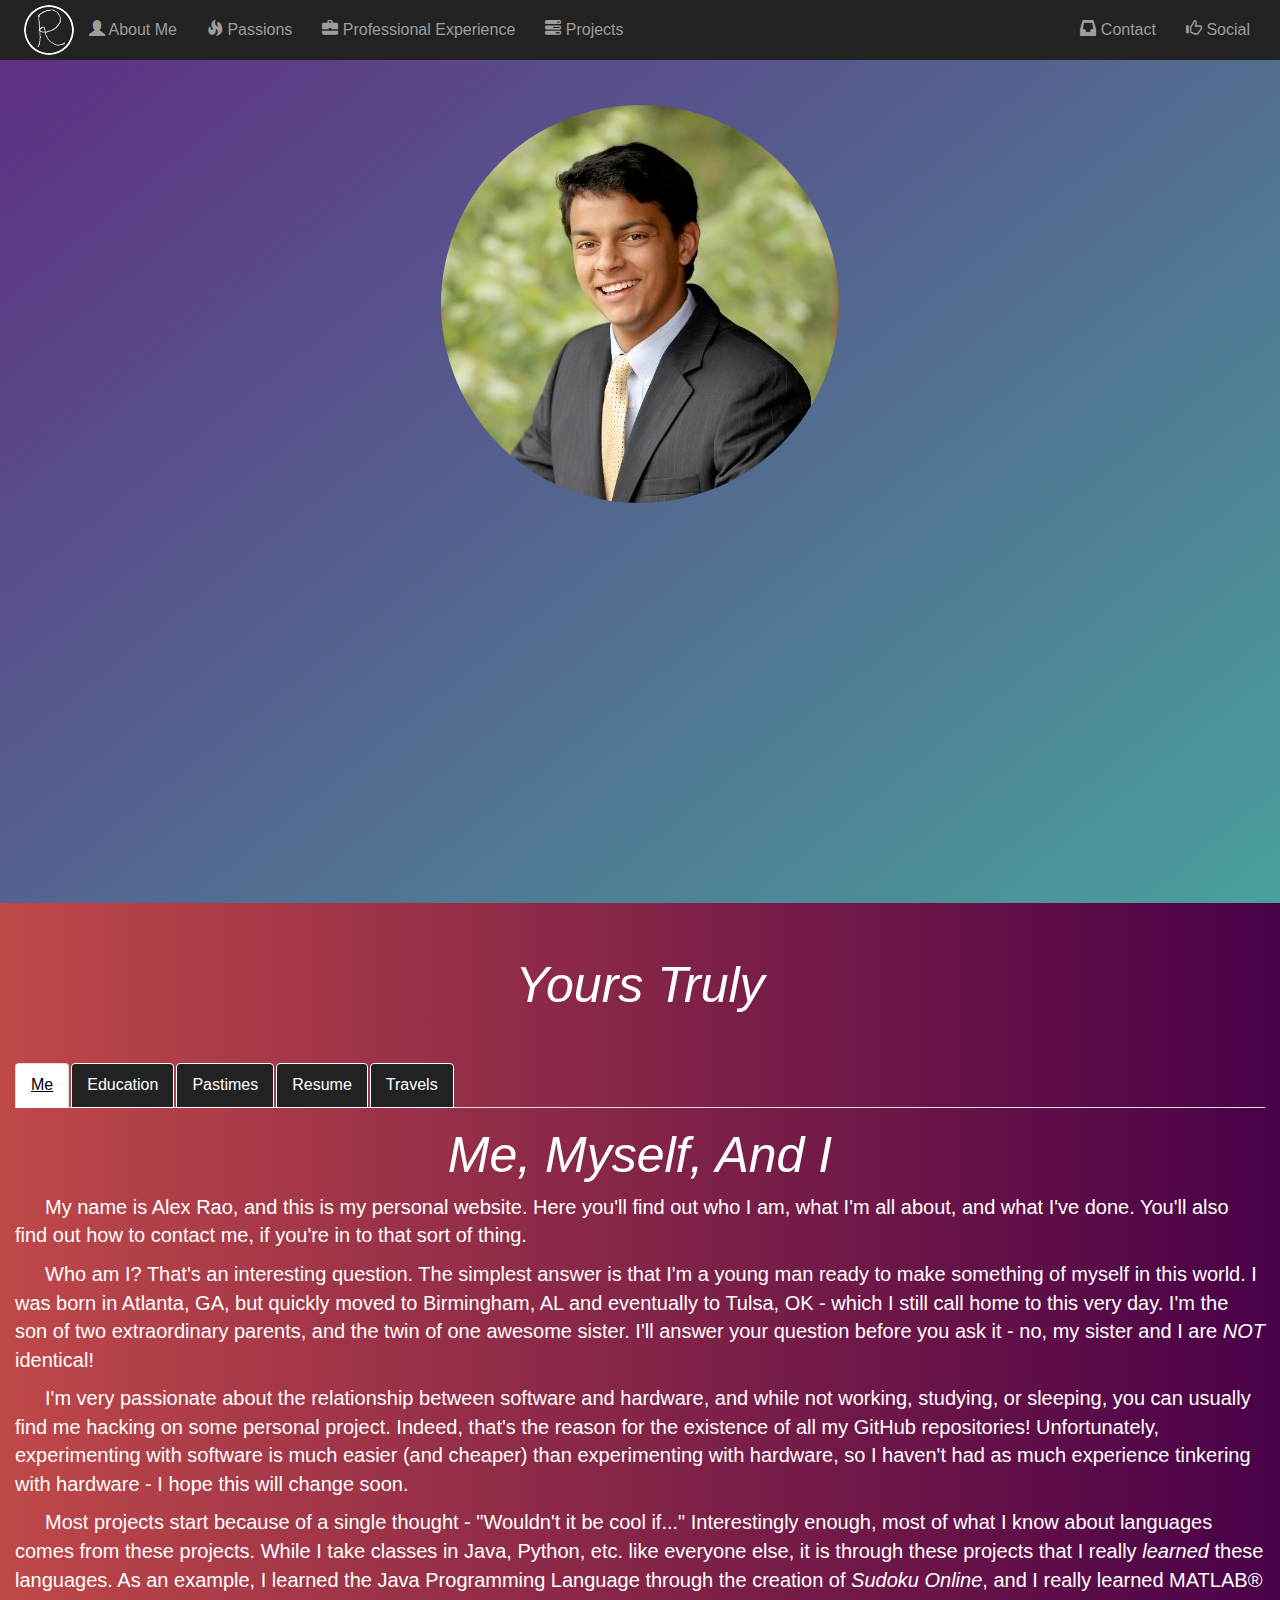
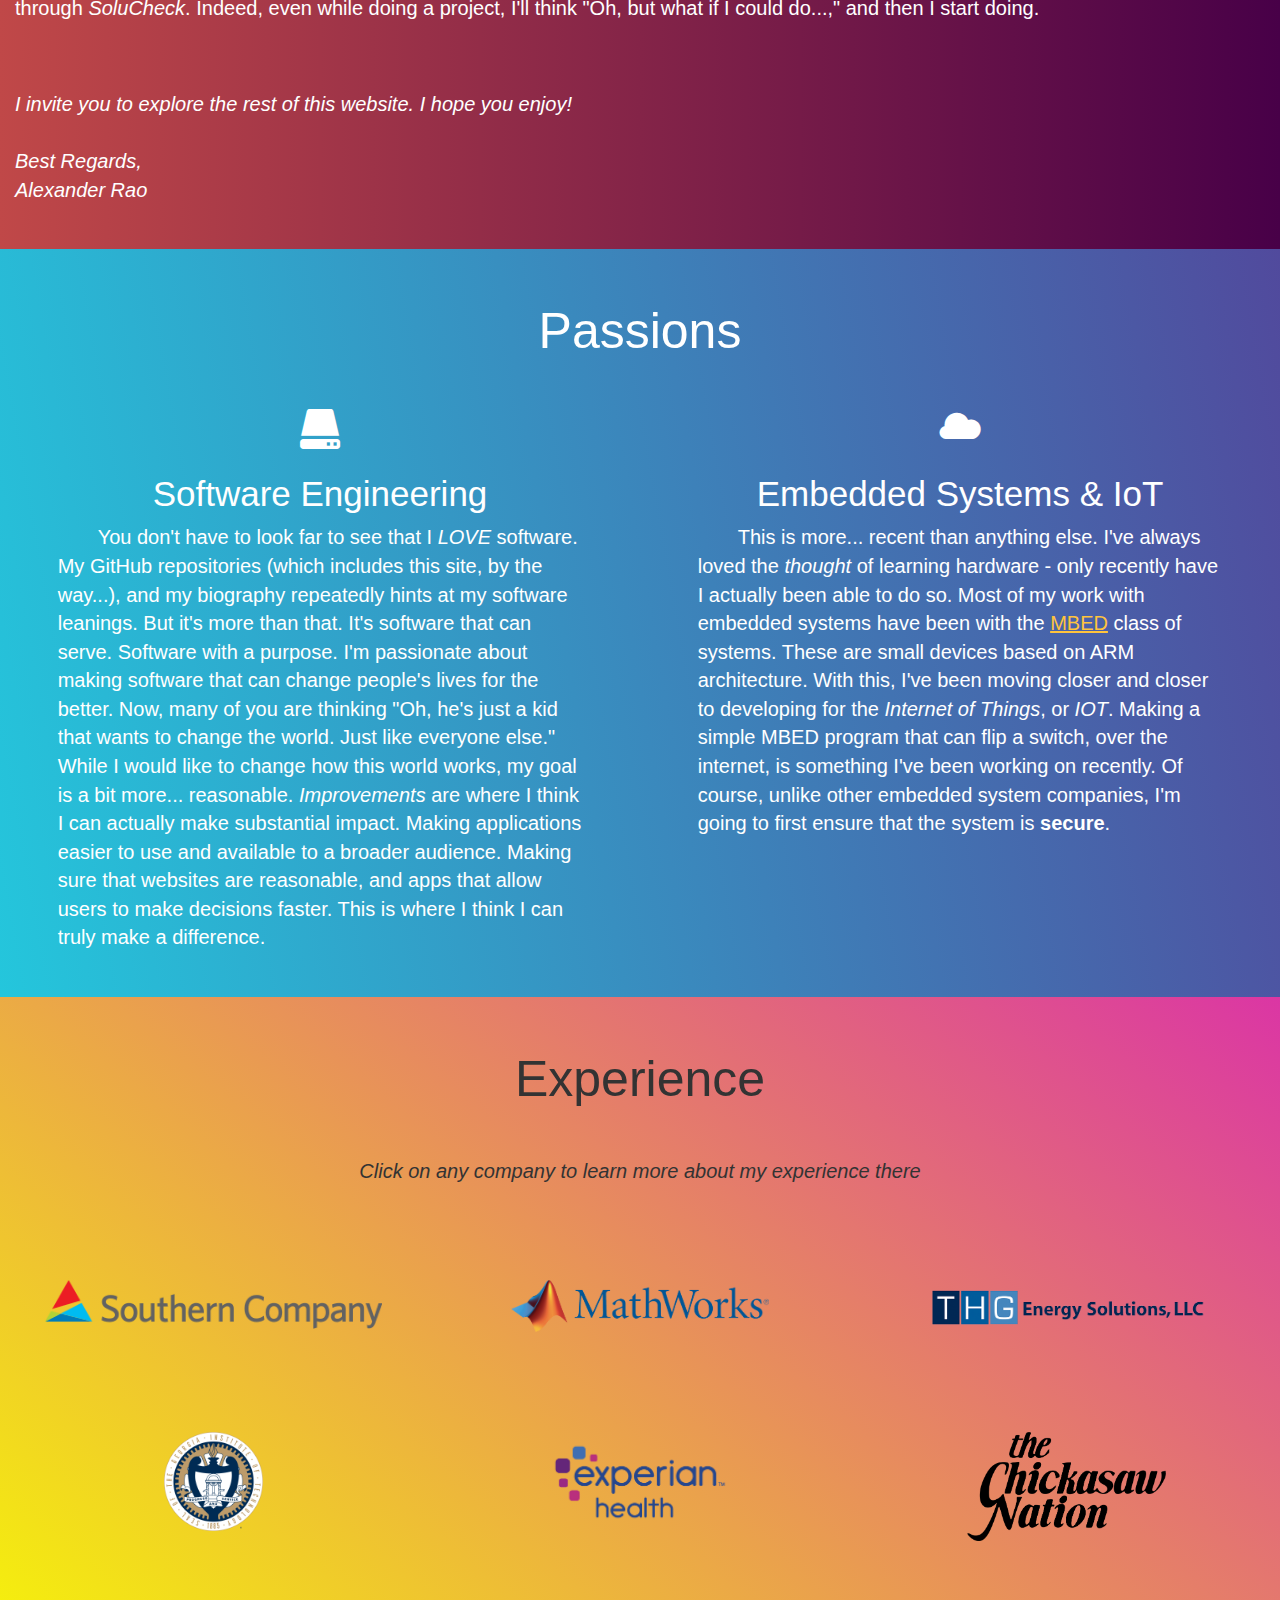
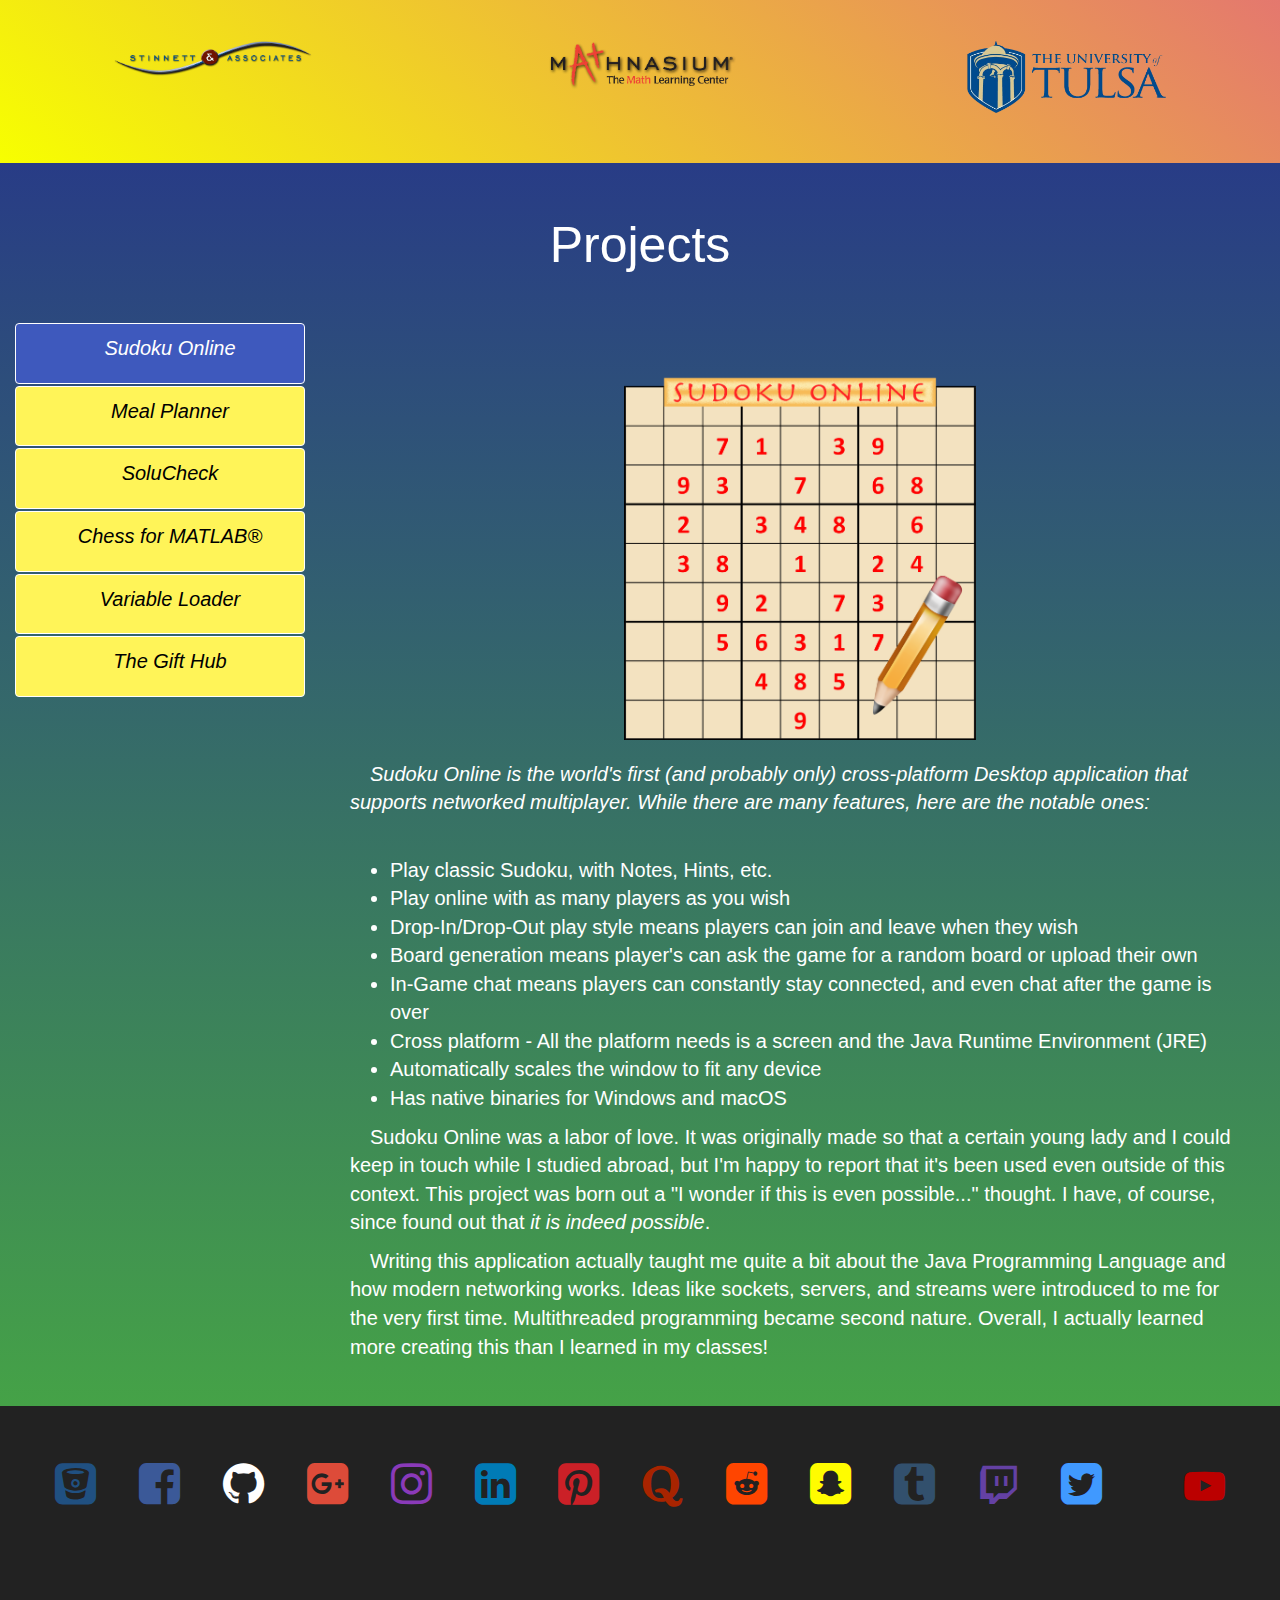
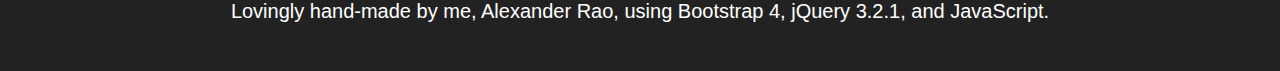
==== commit 24778193: "Add linear gradients and remove NetNeutrality" ====
--- a/index.html
+++ b/index.html
@@ -17,7 +17,6 @@
         <script type="text/javascript" src="https://cdn.emailjs.com/dist/email.min.js"></script>
         <script type="text/javascript" src='https://www.google.com/recaptcha/api.js'></script>
         <script type="text/javascript" src="https://cdn.jsdelivr.net/jquery.typeit/4.4.0/typeit.min.js"></script>
-        <script src="https://widget.battleforthenet.com/widget.js" async></script>
         <script type="text/javascript" src="resources/scripts/onReady.js"></script>
     </head>
     <body>
@@ -131,7 +130,7 @@
         </div>
         <div class="container-fluid">
             <!-- About Me -->
-            <div class="row about content">
+            <div id="about" class="row about content">
                 <h1 class="text-center head">Yours Truly</h1>
                 <div class="col-lg-12">
                     <ul class="nav nav-tabs">
@@ -376,16 +375,6 @@
                                             <img src="./resources/images/travels/studyAbroad/14.jpg" alt="Italy" class="img-rounded img-responsive travel-image" />
                                             <div class="travel-caption">
                                                 <p class="travel-title">Italy</p>
-                                            </div>
-                                        </a>
-                                    </div>
-                                </div>
-                                <div class="row travel-row">
-                                    <div class="col-md-8 col-xs-12 col-md-offset-2 travel-entry">
-                                        <a href="https://alexhrao.github.io/TravelPlans/trips/15/Summary.html">
-                                            <img src="./resources/images/travels/studyAbroad/15.jpg" alt="Cologne" class="img-rounded img-responsive travel-image" />
-                                            <div class="travel-caption">
-                                                <p class="travel-title">Cologne</p>
                                             </div>
                                         </a>
                                     </div>
@@ -451,12 +440,12 @@
                     <div id="mathWorks" class="collapse fade">
                         <p>
                             I also currently work at MathWorks&trade; as a Student Ambassador. Basically, my job is to:
-                            <ul>
-                                <li>Ensure Students and Faculty at Georgia Tech know that they can get MATLAB&reg; &amp; SimuLink for free</li>
-                                <li>Ensure Students are aware of how MATLAB&reg; can help solve real-world problems</li>
-                                <li>Generally promote MATLAB&reg; and other MathWorks&trade; products</li>
-                            </ul>
-                        </p>
+                        </p>
+                        <ul>
+                            <li>Ensure Students and Faculty at Georgia Tech know that they can get MATLAB&reg; &amp; SimuLink for free</li>
+                            <li>Ensure Students are aware of how MATLAB&reg; can help solve real-world problems</li>
+                            <li>Generally promote MATLAB&reg; and other MathWorks&trade; products</li>
+                        </ul>
                         <p>
                             To this end, I've hosted two events - a Publishing workshop, and a booth near University House.
                         </p>
@@ -855,13 +844,50 @@
                             </div>
                         </div>
                         <div id="theGiftHub" class="tab-pane fade">
-                            <div class="col-xs-12">
-                                <a href="https://alexhrao.github.io/TheGiftHub/">
-                                    <img src="resources/images/projects/giftHubLogo.png" data-toggle="tooltip" title="The icon for The Gift Hub. Click to view" data-placement="auto top" class="img-responsive pull-left" />
-                                </a>
-                                <p>
-                                    A web application that allows you to maintain your own list while also reserving gifts on the lists of others!
-                                </p>
+                            <div class="col-xs-12 thin">
+                            	<div class="row">
+	                                <div class="col-xs-12 text-center">
+		                                <a href="https://alexhrao.github.io/TheGiftHub/">
+		                                    <img src="resources/images/projects/giftHubLogo.png" style="max-width: 100%;" data-toggle="tooltip" title="The icon for The Gift Hub. Click to view" data-placement="auto top" class="img-responsive" />
+		                                </a>
+		                            </div>
+				                </div>
+				                <div class="row">
+		                            <div class="col-xs-12 text-center">
+    			                        <p><em>The Gift Hub is an online portal where you, your friends, and your family can all organize any gift-giving occasion.</em></p>
+				                    </div>
+				                </div>
+				                <div class="row">
+				                	<div class="col-xs-12">
+		                        		<h2>Features</h2>
+			                        	<hr />
+				                        <p>The Gift Hub allows you to do a variety of things, including:</p>
+				                        <ul>
+				                            <li>Create your own gifts and choose who can see them</li>
+				                            <li>Reserve gifts for others</li>
+				                            <li>Inform others of which events you participate in</li>
+				                        </ul>
+				                        <p>Below are detailed descriptions on each facet of The Gift Hub</p>
+				                        <h3>Groups</h3>
+				                        <hr />
+				                        <p>Giving is better in groups. Define as many groups as you want, and you have ultimate control over what is shown to whom. Make a group for your family, your friends - all you need is their email to add them!</p>
+				                        <h3>Gifts</h3>
+				                        <hr />
+				                        <p>
+				                            The Gift Hub is all about gifts! We allow every user to keep a personal collection of gifts that he or she might want, and we give the user utmost control over who can view this gift. In fact, a gift can be viewable to everyone - or no one - and anywhere in between.
+				                            <br />
+				                            Additionally, reserve gifts on other’s lists, without that user knowing! This makes planning a gift a breeze!
+				                        </p>
+				                        <h3>Events</h3>
+				                        <hr />
+				                        <p>
+				                            At the end of the day, giving is about getting together and celebrating a common cause. Here at The Gift Hub, we want to celebrate that, which is why The Gift Hub allows every user to define events they celebrate, with some default events provided right out of the box. Better yet, harness the same privacy controls utilized for gifts and pick exactly who can see what you celebrate.
+				                        </p>
+				                        <h2>Acknowledgements</h2>
+				                        <hr />
+				                        <p>This would not have been possible without the help of my father and my girlfriend, both of whom have worked, and continue to work, immensely hard to make this a reality. This could not have become a reality without them!</p>
+				                    </div>
+				                </div>
                             </div>
                         </div>
                     </div>
--- a/resources/css/header.css
+++ b/resources/css/header.css
@@ -81,7 +81,7 @@
 .header {
     padding-top: 105px;
     padding-bottom: 70px;
-    background-color: #3E59BD;
+    background: linear-gradient(141deg, #5f2c82, #49a09d);
     border: 0px;
 }
 .header h1 {
@@ -99,20 +99,7 @@
 .normalized {
     font-family: 'Segoe UI', Tahoma, Geneva, Verdana, sans-serif;
 }
-.about {
-    font-family: 'Segoe UI', Tahoma, Geneva, Verdana, sans-serif;
-    background-color: #157D2C;
-    color: white;
-}
-.passions {
-    background-color: #3E59BD;
-}
-.professional {
-    background-color: #FFF458;
-}
-.projects {
-    background-color: #157D2C;
-}
+
 .social {
     background-color: #222;
 }
@@ -157,6 +144,20 @@
 }
 
 /* ID: */
+#about {
+    font-family: 'Segoe UI', Tahoma, Geneva, Verdana, sans-serif;
+    background: linear-gradient(90deg, #c04848, #480048);
+    color: white;
+}
+#passions {
+    background: linear-gradient(80deg, #24c6dc, #514a9d);
+}
+#professional {
+    background: linear-gradient(40deg, #f7ff00, #db36a4);
+}
+#projects {
+	background: linear-gradient(to bottom, #283c86, #45a247);
+}
 #beginning {
     position: fixed;
     width: 100%;
@@ -206,9 +207,6 @@
 .navbar-right a {
     cursor: pointer;
 }
-.about ul {
-    background-color: #157D2C;
-}
 .about li > a {
     background-color: #232222;
     color: white;
@@ -219,8 +217,7 @@
 .about li.active > a:focus,
 .about li.active > a:hover,
 .about li > a:hover {
-    background-color: #157D2C;
-    color: white;
+    color: black;
     text-decoration: underline;
 }
 .about li > a::selection {
@@ -288,11 +285,13 @@
     text-shadow: 1px 1px 25px black !important;
 }
 .projects p,
-.projects li,
-.projects h1 {
-    color: white;
-}
-.projects h5 {
+.projects h1,
+.projects h2,
+.projects h3,
+.projects h4,
+.projects h5,
+.projects h6,
+.projects li {
     color: white;
 }
 .projects .nav-pills > li > a {
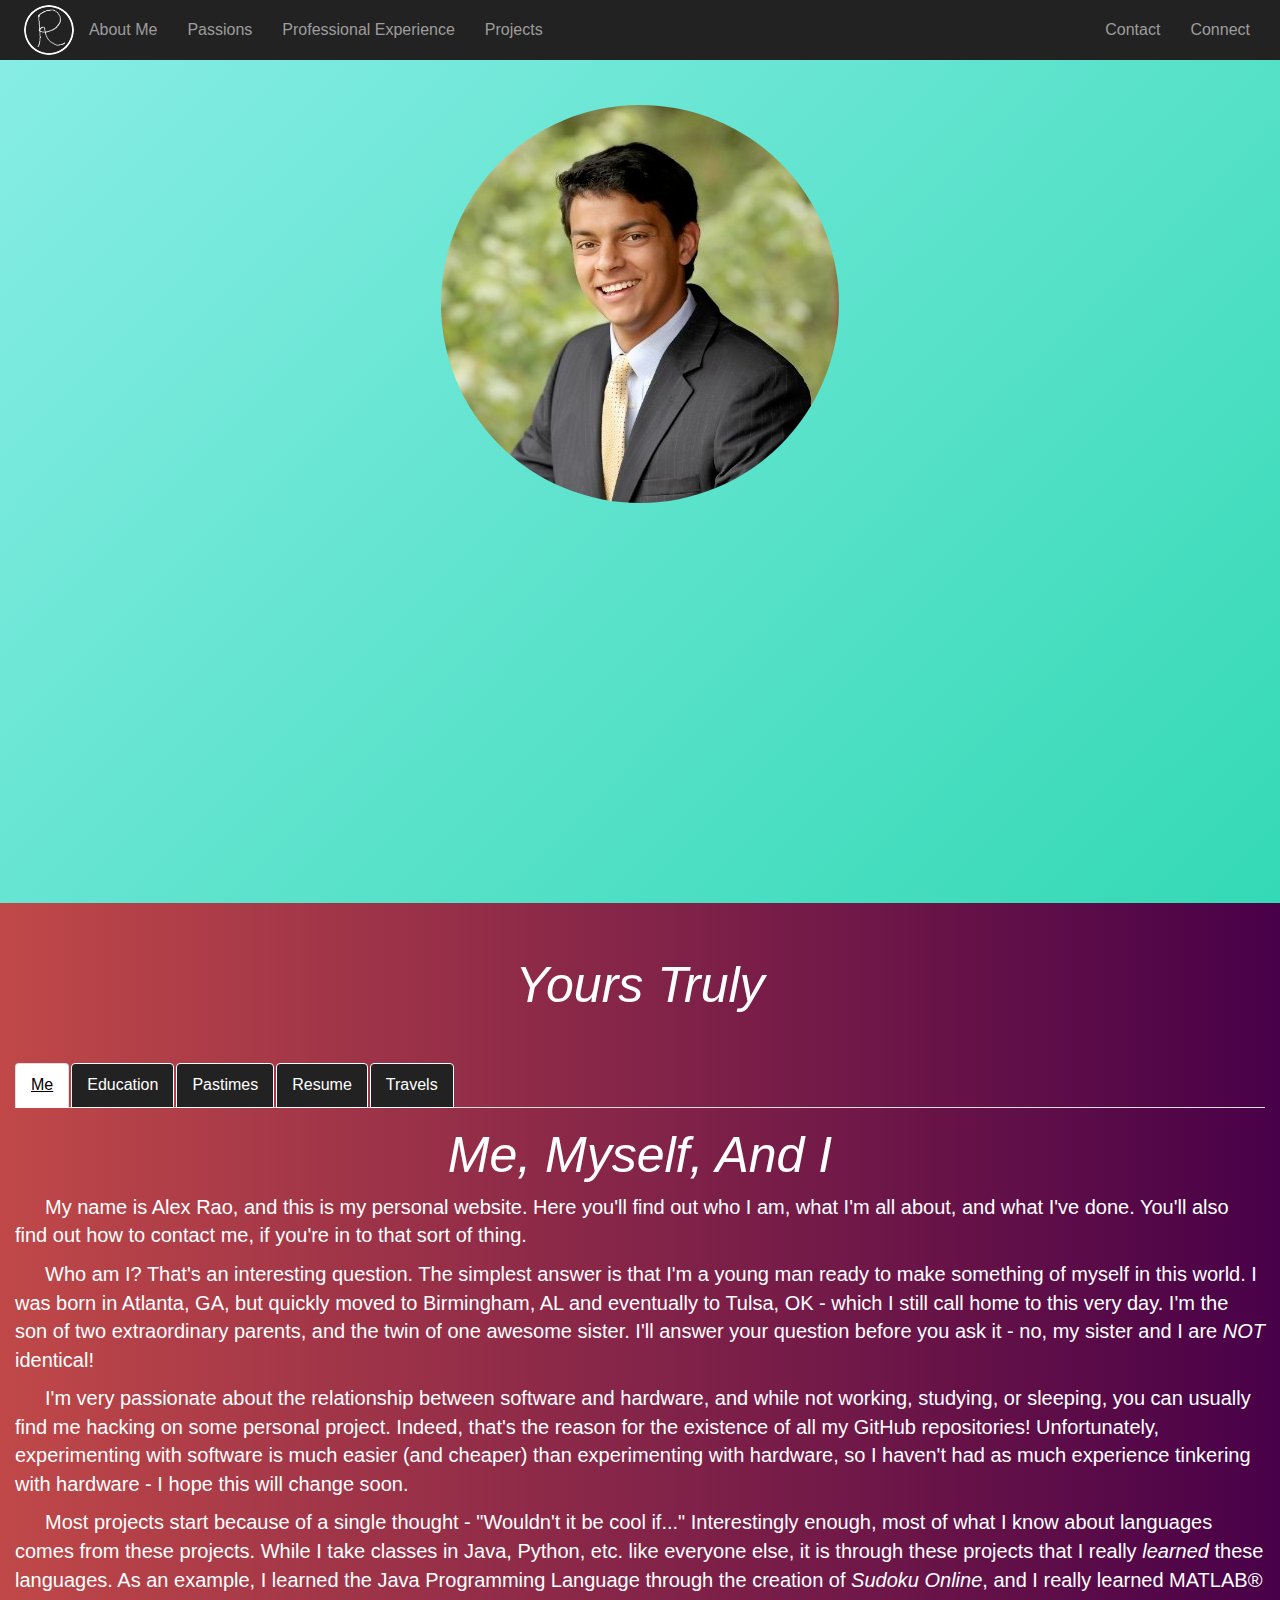
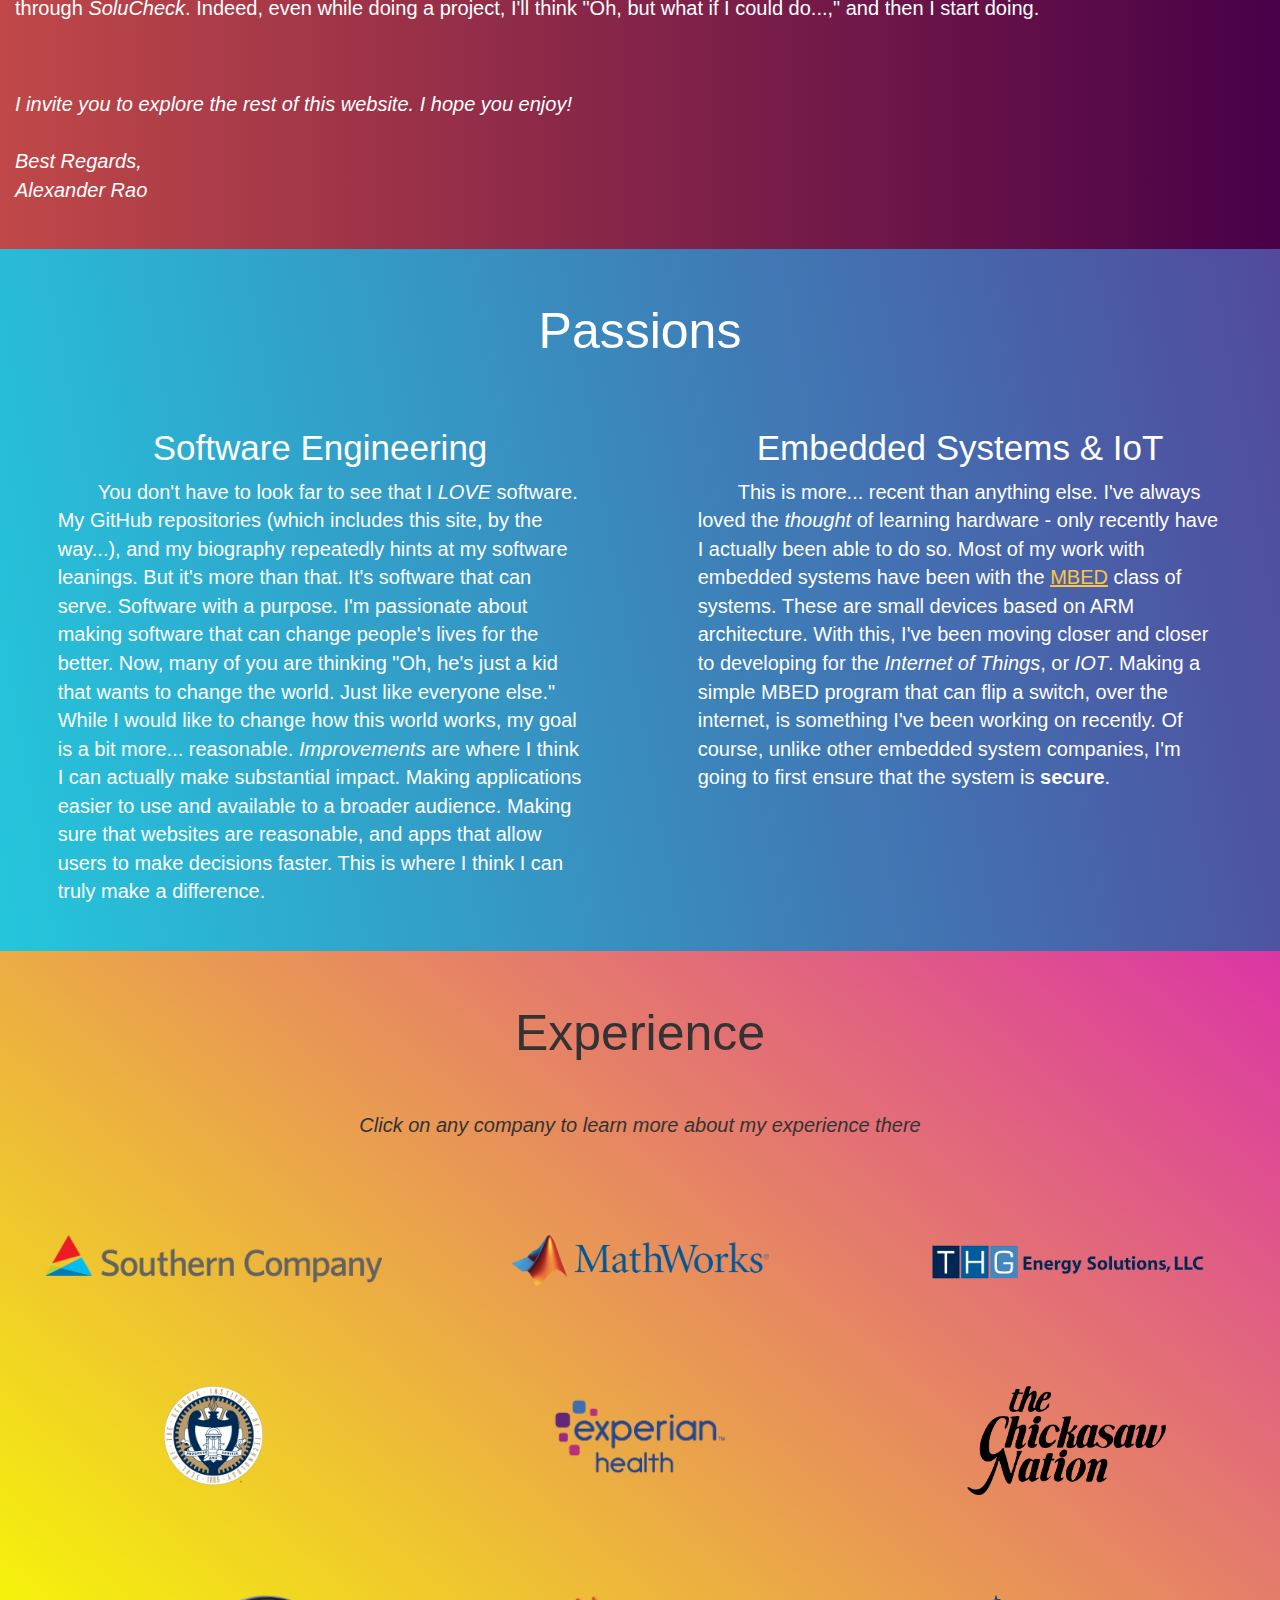
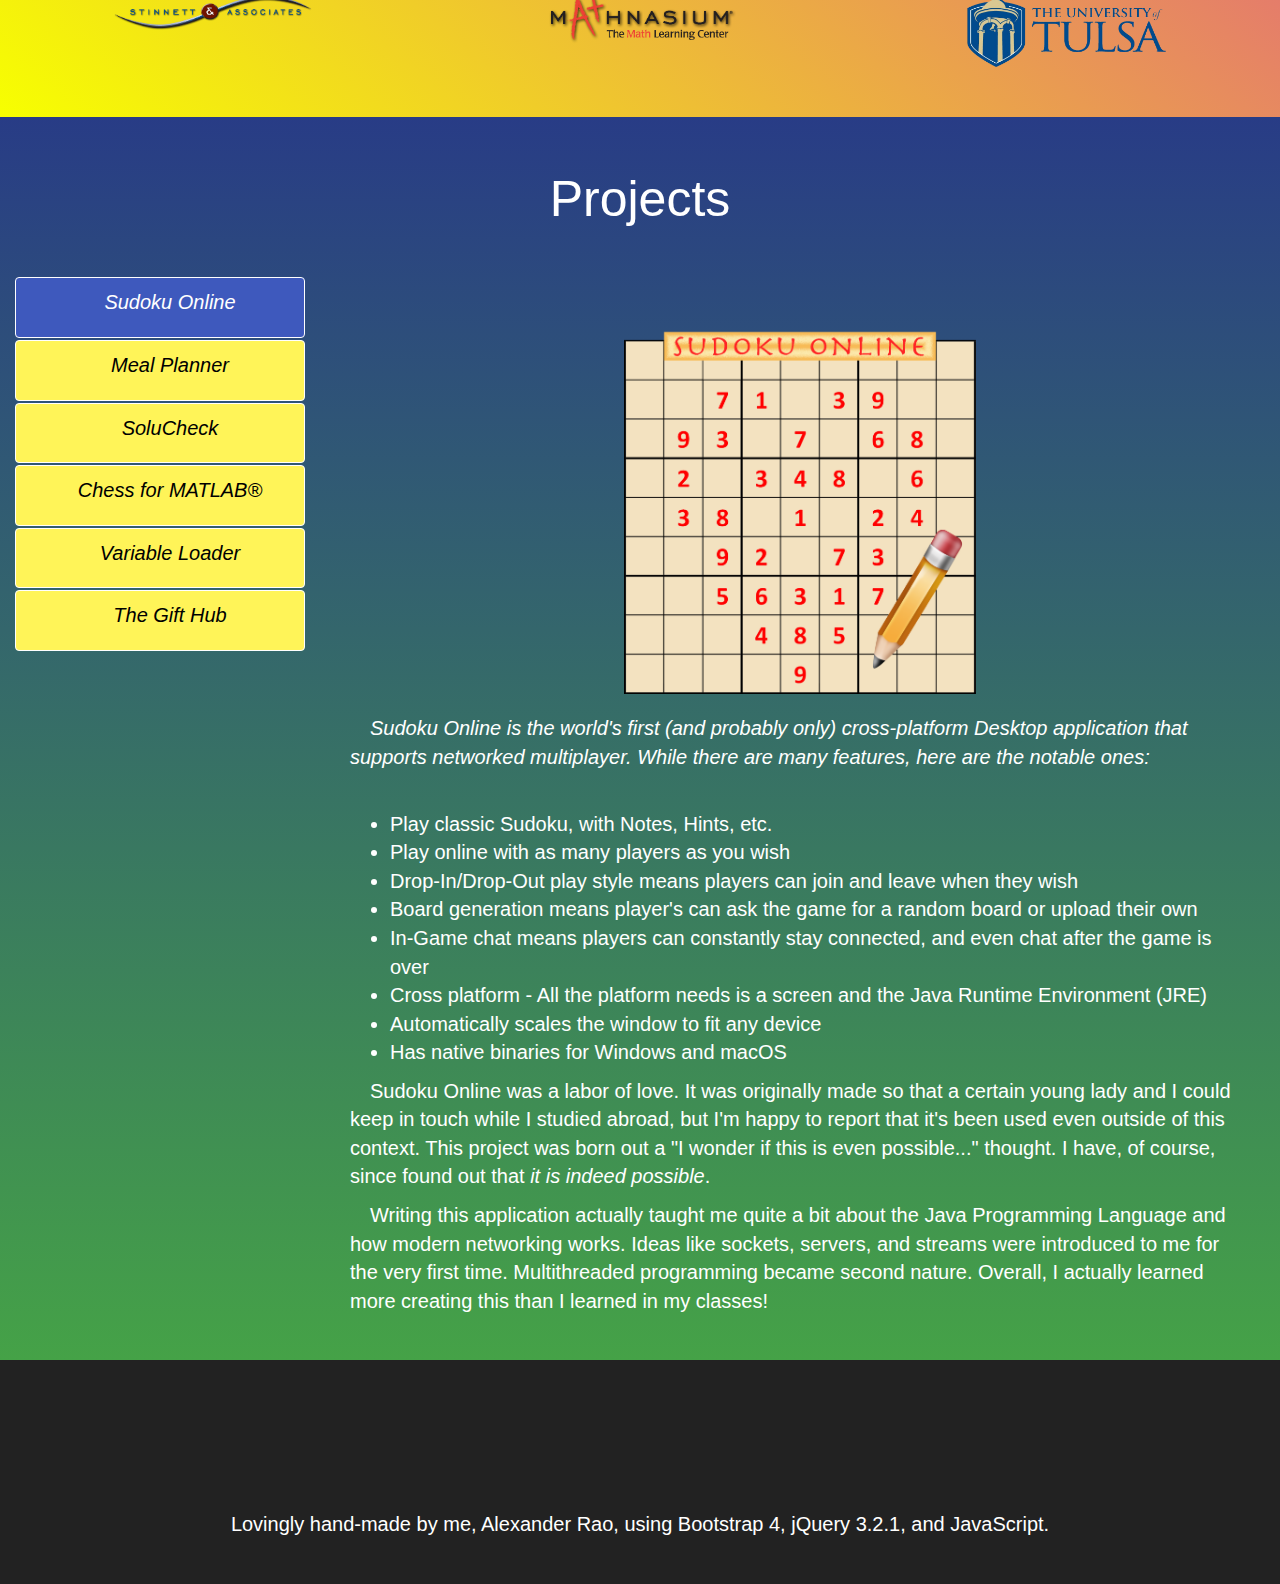
==== commit 29822b95: "Change to use FA 5" ====
--- a/index.html
+++ b/index.html
@@ -7,7 +7,6 @@
         <title>My Personal Website</title>
         <link rel="shortcut icon" type="application/ico" href="resources/images/branding/favicon.ico" />
         <link rel="stylesheet" type="text/css" href="https://maxcdn.bootstrapcdn.com/bootstrap/3.3.7/css/bootstrap.min.css" />
-        <link rel="stylesheet" type="text/css" href="https://cdnjs.cloudflare.com/ajax/libs/font-awesome/4.7.0/css/font-awesome.min.css" />
         <link rel="stylesheet" type="text/css" href="https://code.ionicframework.com/ionicons/2.0.1/css/ionicons.min.css" />
         <link rel="stylesheet" type="text/css" href="https://cdnjs.cloudflare.com/ajax/libs/summernote/0.8.4/summernote.css" />
         <link rel="stylesheet" type="text/css" href="resources/css/header.css" />
@@ -17,6 +16,7 @@
         <script type="text/javascript" src="https://cdn.emailjs.com/dist/email.min.js"></script>
         <script type="text/javascript" src='https://www.google.com/recaptcha/api.js'></script>
         <script type="text/javascript" src="https://cdn.jsdelivr.net/jquery.typeit/4.4.0/typeit.min.js"></script>
+        <script type="text/javascript" src="https://use.fontawesome.com/releases/v5.0.8/js/all.js" defer></script>
         <script type="text/javascript" src="resources/scripts/onReady.js"></script>
     </head>
     <body>
@@ -25,10 +25,8 @@
             <div class="container-fluid navbar-inverse">
                 <div class="navbar-header">
                     <button type="button" class="navbar-toggle" data-toggle="collapse" data-target="#menuBar">
-                            <span class="icon-bar"></span>
-                            <span class="icon-bar"></span>
-                            <span class="icon-bar"></span>
-                        </button>
+                        <i class="fas fa-bars"></i>
+                    </button>
                     <a id="logo" href="https://www.github.com/alexhrao" class="navbar-left">
                         &nbsp;
                         <img id="logoImage" class="img-circle" src="resources/images/branding/logo.png" height="50px" />
@@ -40,46 +38,46 @@
                 <div id="menuBar" class="collapse navbar-collapse">
                     <ul class="nav navbar-nav visible-xs">
                         <li>
-                            <a href="#aboutMe" data-toggle="collapse" data-target="#menuBar"><span class="glyphicon glyphicon-user"></span> About Me</a>
-                        </li>
-                        <li>
-                            <a href="#passions" data-toggle="collapse" data-target="#menuBar"><span class="glyphicon glyphicon-fire"></span> Passions</a>
-                        </li>
-                        <li>
-                            <a href="#professional" data-toggle="collapse" data-target="#menuBar"><span class="glyphicon glyphicon-briefcase"></span> Professional Experience</a>
-                        </li>
-                        <li>
-                            <a href="#projects" data-toggle="collapse" data-target="#menuBar"><span class="glyphicon glyphicon-tasks"></span> Projects</a>
+                            <a href="#aboutMe" data-toggle="collapse" data-target="#menuBar"><i class="far fa-user-circle"></i> About Me</a>
+                        </li>
+                        <li>
+                            <a href="#passions" data-toggle="collapse" data-target="#menuBar"><i class="fas fa-fire"></i> Passions</a>
+                        </li>
+                        <li>
+                            <a href="#professional" data-toggle="collapse" data-target="#menuBar"><i class="fas fa-briefcase"></i> Professional Experience</a>
+                        </li>
+                        <li>
+                            <a href="#projects" data-toggle="collapse" data-target="#menuBar"><i class="fas fa-code-branch"></i> Projects</a>
                         </li>
                     </ul>
                     <ul class="nav navbar-nav hidden-xs">
                         <li>
-                            <a href="#aboutMe"><span class="glyphicon glyphicon-user"></span> About Me</a>
-                        </li>
-                        <li>
-                            <a href="#passions"><span class="glyphicon glyphicon-fire"></span> Passions</a>
-                        </li>
-                        <li>
-                            <a href="#professional"><span class="glyphicon glyphicon-briefcase"></span> Professional Experience</a>
-                        </li>
-                        <li>
-                            <a href="#projects"><span class="glyphicon glyphicon-tasks"></span> Projects</a>
+                            <a href="#aboutMe" data-toggle="collapse" data-target="#menuBar"><i class="far fa-user-circle"></i> About Me</a>
+                        </li>
+                        <li>
+                            <a href="#passions" data-toggle="collapse" data-target="#menuBar"><i class="fas fa-fire"></i> Passions</a>
+                        </li>
+                        <li>
+                            <a href="#professional" data-toggle="collapse" data-target="#menuBar"><i class="fas fa-briefcase"></i> Professional Experience</a>
+                        </li>
+                        <li>
+                            <a href="#projects" data-toggle="collapse" data-target="#menuBar"><i class="fas fa-code-branch"></i> Projects</a>
                         </li>
                     </ul>
                     <ul class="nav navbar-nav navbar-right visible-xs">
                         <li>
-                            <a data-toggle="modal" data-target="#contact"><span class="glyphicon glyphicon-inbox"></span> Contact</a>
-                        </li>
-                        <li>
-                            <a href="#social" data-toggle="collapse" data-target="#menuBar"><span class="glyphicon glyphicon-thumbs-up"></span> Social</a>
+                            <a data-toggle="modal" data-target="#contact"><i class="fas fa-comment"></i> Contact</a>
+                        </li>
+                        <li>
+                            <a href="#social" data-toggle="collapse" data-target="#menuBar"><i class="fas fa-thumbs-up"></i> Connect</a>
                         </li>
                     </ul>
                     <ul class="nav navbar-nav navbar-right hidden-xs">
                         <li>
-                            <a data-toggle="modal" data-target="#contact"><span class="glyphicon glyphicon-inbox"></span> Contact</a>
-                        </li>
-                        <li>
-                            <a href="#social"><span class="glyphicon glyphicon-thumbs-up"></span> Social</a>
+                            <a data-toggle="modal" data-target="#contact"><i class="fas fa-comment"></i> Contact</a>
+                        </li>
+                        <li>
+                            <a href="#social" data-toggle="collapse" data-target="#menuBar"><i class="fas fa-thumbs-up"></i> Connect</a>
                         </li>
                     </ul>
                 </div>
@@ -123,7 +121,9 @@
                     </div>
                     <div class="modal-footer">
                         <button type="button" class="btn btn-default" data-dismiss="modal">Cancel</button>
-                        <button id="sendMessage" type="submit" class="btn btn-primary" data-dismiss="modal">Send</button>
+                        <button id="sendMessage" type="submit" class="btn btn-primary" data-dismiss="modal">
+                            <i class="fas fa-paper-plane"></i>
+                        </button>
                     </div>
                 </div>
             </div>
@@ -134,7 +134,8 @@
                 <h1 class="text-center head">Yours Truly</h1>
                 <div class="col-lg-12">
                     <ul class="nav nav-tabs">
-                        <li class="active"><a data-toggle="tab" href="#intro">Me</a>
+                        <li class="active">
+                            <a data-toggle="tab" href="#intro">Me</a>
                         </li>
                         <li>
                             <a data-toggle="tab" href="#education">Education</a>
@@ -390,7 +391,7 @@
             <div class="row passions content">
                 <h1 class="text-center head">Passions</h1>
                 <div class="col-md-6 text-center">
-                    <span style="font-size:2.5em" class="glyphicon glyphicon-hdd"></span>
+                    <i class="fas fa-terminal"></i>
                     <h2>Software Engineering</h2>
                     <p>
                         You don't have to look far to see that I <em>LOVE</em> software. My GitHub repositories (which includes this site, by the way...), and my biography repeatedly hints at my software leanings. But it's more than that. It's software that
@@ -399,7 +400,7 @@
                     </p>
                 </div>
                 <div class="col-md-6 text-center">
-                    <span style="font-size:2.5em" class="glyphicon glyphicon-cloud"></span>
+                    <i class="fas fa-cloud"></i>
                     <h2>Embedded Systems &amp; IoT</h2>
                     <p>
                         This is more... recent than anything else. I've always loved the <em>thought</em> of learning hardware - only recently have I actually been able to do so. Most of my work with embedded systems have been with the <a href="https://developer.mbed.org/users/alexhrao/">MBED</a>                    class of systems. These are small devices based on ARM architecture. With this, I've been moving closer and closer to developing for the <em>Internet of Things</em>, or <em>IOT</em>. Making a simple MBED program that can flip a switch,
@@ -744,21 +745,21 @@
                                         <div class="advanced">
                                             <div class="row content">
                                                 <div class="text-center col-sm-4">
-                                                    <h3><span class="glyphicon glyphicon-envelope"></span></h3>
+                                                    <h3><i class="far fa-envelope"></i></h3>
                                                     <h4>Notifications</h4>
                                                     <p class="thin">
                                                         Need to head out? Have SoluCheck email you the results of your test, viewable from anywhere .mat files are supported!
                                                     </p>
                                                 </div>
                                                 <div class="text-center col-sm-4">
-                                                    <h3><span class="glyphicon glyphicon-signal"></span></h3>
+                                                    <h3><i class="fas fa-signal"></i></h3>
                                                     <h4>Performance</h4>
                                                     <p class="thin">
                                                         Does your code run slowly? Or quickly? See how it stacks up against the solution file with timing and code performance analysis. See exactly what's slowing you down, and graph timing information over the entire set of iterations.
                                                     </p>
                                                 </div>
                                                 <div class="text-center col-sm-4">
-                                                    <h3><span class="glyphicon glyphicon-check"></span></h3>
+                                                    <h3><i class="fas fa-tasks"></i></h3>
                                                     <h4>Auditing</h4>
                                                     <p class="thin">
                                                         Don't believe the solution code is right? Audit instead, and see how many times your function agrees with the solution, and, for where they differ, know how and why, with input and output information.
@@ -767,21 +768,21 @@
                                             </div>
                                             <div class="text-center row content">
                                                 <div class="text-center col-sm-4">
-                                                    <h3><span class="glyphicon glyphicon-file"></span></h3>
+                                                    <h3><i class="fas fa-file-alt"></i></h3>
                                                     <h4>Files</h4>
                                                     <p class="thin">
                                                         Need to test contents of text files? Use the File Comparison Tool to automatically include files as outputs.
                                                     </p>
                                                 </div>
                                                 <div class="text-center col-sm-4">
-                                                    <h3><span class="glyphicon glyphicon-picture"></span></h3>
+                                                    <h3><i class="fas fa-file-image"></i></h3>
                                                     <h4>Images</h4>
                                                     <p class="thin">
                                                         Do you need to check images? Use the Image Comparison Tool, which has built-in tolerance that has been verified as identical to that of the autograder.
                                                     </p>
                                                 </div>
                                                 <div class="text-center col-sm-4">
-                                                    <h3><span class="fa fa-area-chart"></span></h3>
+                                                    <h3><i class="fas fa-chart-line"></i></h3>
                                                     <h4>Plots</h4>
                                                     <p class="thin">
                                                         Need to check plot outputs? SoluCheck's Plot Compare Tool will inform you of the average "plot difference" (% difference between plots).
@@ -790,14 +791,14 @@
                                             </div>
                                             <div class="row content">
                                                 <div class="text-center col-sm-4">
-                                                    <h3><span class="glyphicon glyphicon-import"></span></h3>
+                                                    <h3><i class="fas fa-download"></i></h3>
                                                     <h4>Loading &amp; Custom arguments</h4>
                                                     <p class="thin">
                                                         Need to fine-tune your input arguments? Simply create custom input scripts that output the new input argument and run in a sandboxed state. Need to include variables, but don't want their value to be overwritten? Just load a custom .MAT file using the Variable Loader.
                                                     </p>
                                                 </div>
                                                 <div class="text-center col-sm-4">
-                                                    <h3><span class="glyphicon glyphicon-transfer"></span></h3>
+                                                    <h3><i class="fas fa-exchange-alt"></i></h3>
                                                     <h4>Variable I/O</h4>
                                                     <p class="thin">
                                                         Does your function support
@@ -806,7 +807,7 @@
                                                     </p>
                                                 </div>
                                                 <div class="text-center col-sm-4">
-                                                    <h3><span class="fa fa-database"></span></h3>
+                                                    <h3><span class="fas fa-database"></span></h3>
                                                     <h4>Automation</h4>
                                                     <p class="thin">
                                                         Have a database of tests you'd like to perform? Import them with the Automation module of SoluCheck.
@@ -898,21 +899,22 @@
         <div id="social" class="container-fluid">
             <div class="row social content text-center">
                 <div class="social-icons">
-                    <a href="https://bitbucket.org/alexhrao/"><i data-toggle="tooltip" title="BitBucket" data-placement="auto top" class="fa fa-bitbucket-square" style="color:#205081"></i></a>
-                    <a href="https://www.facebook.com/alex.rao.731"><i data-toggle="tooltip" title="Facebook" data-placement="auto top" class="fa fa-facebook-square" style="color:#3b5998"></i></a>
-                    <a href="https://www.github.com/alexhrao"><i data-toggle="tooltip" title="GitHub" data-placement="auto top" class="fa fa-github" style="color:#ffffff"></i></a>
-                    <a href="https://plus.google.com/115896805519361126811"><i data-toggle="tooltip" title="Google+" data-placement="auto top" class="fa fa-google-plus-square" style="color:#dd4b39"></i></a>
-                    <a href="https://www.instagram.com/alexhrao/"><i data-toggle="tooltip" title="Instagram" data-placement="auto top" class="fa fa-instagram" style="color: #8a3ab9"></i></a>
-                    <a href="https://www.linkedin.com/in/alexander-rao-93b252104"><i data-toggle="tooltip" title="LinkedIn" data-placement="auto top" class="fa fa-linkedin-square" style="color:#007bb6"></i></a>
-                    <a href="https://www.pinterest.com/arodponyboy678"><i data-toggle="tooltip" title="Pinterest" data-placement="auto top" class="fa fa-pinterest-square" style="color: #cb2027"></i></a>
-                    <a href="https://www.quora.com/profile/Alexander-Rao"><i data-toggle="tooltip" title="Quora" data-placement="auto top" class="fa fa-quora" style="font-size: 41px; color:#a82400"></i></a>
-                    <a href="https://www.reddit.com/user/ArodPonyboy/"><i data-toggle="tooltip" title="Reddit" data-placement="auto top" class="fa fa-reddit-square" style="color:#ff4500"></i></a>
-                    <a href="https://www.snapchat.com/add/alexhrao/"><i data-toggle="tooltip" title="SnapChat" data-placement="auto top" class="fa fa-snapchat-square" style="color: #fffc00"></i></a>
-                    <a href="https://arodponyboy678.tumblr.com"><i data-toggle="tooltip" title="Tumblr" data-placement="auto top" class="fa fa-tumblr-square" style="color: #32506d"></i></a>
-                    <a href="https://www.twitch.tv/arodponyboy678"><i data-toggle="tooltip" title="Twitch" data-placement="auto top" class="fa fa-twitch" style="font-size: 41px; color: #6441A4"></i></a>
-                    <a href="https://twitter.com/arodponyboy/"><i data-toggle="tooltip" title="Twitter" data-placement="auto top" class="fa fa-twitter-square" style="color:#4099FF"></i></a>
-                    <a href="https://account.xbox.com/en-US/Profile?gamerTag=ArodPonyboy678"><i data-toggle="tooltip" title="Xbox Live" data-placement="auto top" class="ion-xbox" style="font-size: 41px; color:#107c10"></i></a>
-                    <a href="https://www.youtube.com/channel/UCLsj-_lp-GVb7PZ1I671NsQ"><i data-toggle="tooltip" title="YouTube" data-placement="auto top" class="fa fa-youtube-play" style="font-size: 41px; color:#bb0000"></i></a>
+                    <a href="https://bitbucket.org/alexhrao/"><span data-toggle="tooltip" title="BitBucket" data-placement="auto top"><i class="fab fa-bitbucket" style="color:#205081"></i></span></a>
+                    <a href="https://www.facebook.com/alex.rao.731"><span data-toggle="tooltip" title="Facebook" data-placement="auto top"><i class="fab fa-facebook-square" style="color:#3b5998"></i></span></a>
+                    <a href="https://www.github.com/alexhrao"><span data-toggle="tooltip" title="GitHub" data-placement="auto top"><i class="fab fa-github" style="color:#ffffff"></i></span></a>
+                    <a href="https://plus.google.com/115896805519361126811"><span data-toggle="tooltip" title="Google+" data-placement="auto top"><i class="fab fa-google-plus-square" style="color:#dd4b39"></i></span></a>
+                    <a href="https://www.instagram.com/alexhrao/"><span data-toggle="tooltip" title="Instagram" data-placement="auto top"><i class="fab fa-instagram" style="color: #8a3ab9"></i></span></a>
+                    <a href="https://www.linkedin.com/in/alexhrao"><span data-toggle="tooltip" title="LinkedIn" data-placement="auto top"><i class="fab fa-linkedin" style="color:#007bb6"></i></span></a>
+                    <a href="https://www.pinterest.com/arodponyboy678"><span data-toggle="tooltip" title="Pinterest" data-placement="auto top"><i class="fab fa-pinterest-square" style="color: #cb2027"></i></span></a>
+                    <a href="https://www.playstation.com"><span data-toggle="tooltip" title="Playstation" data-placement="auto top"><i class="fab fa-playstation" style="color:#003791"></i></span></a>
+                    <a href="https://www.quora.com/profile/Alexander-Rao"><span data-toggle="tooltip" title="Quora" data-placement="auto top"><i class="fab fa-quora" style="color:#a82400"></i></span></a>
+                    <a href="https://www.reddit.com/user/ArodPonyboy/"><span data-toggle="tooltip" title="Reddit" data-placement="auto top"><i class="fab fa-reddit-square" style="color:#ff4500"></i></span></a>
+                    <a href="https://www.snapchat.com/add/alexhrao/"><span data-toggle="tooltip" title="SnapChat" data-placement="auto top"><i class="fab fa-snapchat-square" style="color: #fffc00"></i></span></a>
+                    <a href="https://arodponyboy678.tumblr.com"><span data-toggle="tooltip" title="Tumblr" data-placement="top"><i class="fab fa-tumblr-square" style="color: #32506d"></i></span></a>
+                    <a href="https://www.twitch.tv/arodponyboy678"><span data-toggle="tooltip" title="Twitch" data-placement="auto top"><i class="fab fa-twitch" style="color: #6441A4"></i></span></a>
+                    <a href="https://twitter.com/arodponyboy/"><span data-toggle="tooltip" title="Twitter" data-placement="auto top"><i class="fab fa-twitter-square" style="color:#4099FF"></i></span></a>
+                    <a href="https://account.xbox.com/en-US/Profile?gamerTag=ArodPonyboy678"><span data-toggle="tooltip" title="Xbox Live" data-placement="auto top"><i class="fab fa-xbox" style="color:#107c10"></i></span></a>
+                    <a href="https://www.youtube.com/channel/UCLsj-_lp-GVb7PZ1I671NsQ"><span data-toggle="tooltip" title="YouTube" data-placement="auto top"><i class="fab fa-youtube" style="color:#bb0000"></i></span></a>
                 </div>
             </div>
         </div>
--- a/resources/css/header.css
+++ b/resources/css/header.css
@@ -81,8 +81,23 @@
 .header {
     padding-top: 105px;
     padding-bottom: 70px;
-    background: linear-gradient(141deg, #5f2c82, #49a09d);
+    background: linear-gradient(-45deg, #D3F28F, #4CE4A3, #E73C7E, #23A6D5, #23D5AB, #89EDE6);
+    background-size: 600% 600%;
+    animation: Gradient 10s ease infinite;
     border: 0px;
+}
+@keyframes Gradient {
+    0% {
+        background-position: 0% 50%
+    }
+
+    50% {
+        background-position: 100% 50%
+    }
+
+    100% {
+        background-position: 0% 50%
+    }
 }
 .header h1 {
     height: 300px;
@@ -144,6 +159,7 @@
 }
 
 /* ID: */
+
 #about {
     font-family: 'Segoe UI', Tahoma, Geneva, Verdana, sans-serif;
     background: linear-gradient(90deg, #c04848, #480048);
@@ -347,7 +363,19 @@
     content: "\e080";
     
 }
-.social-icons i {
+.social-icons svg,
+#passions svg {
+    font-size: 48px;
+}
+.social-icons * {
+    text-shadow: 1px 1px 25px white;
+}
+
+.social-icons span {
+    display: inline-block;
     margin: 1.5%;
-    font-size: 48px;
+}
+
+.social-icons span:hover {
+    filter: drop-shadow(0px 0px 20px white);
 }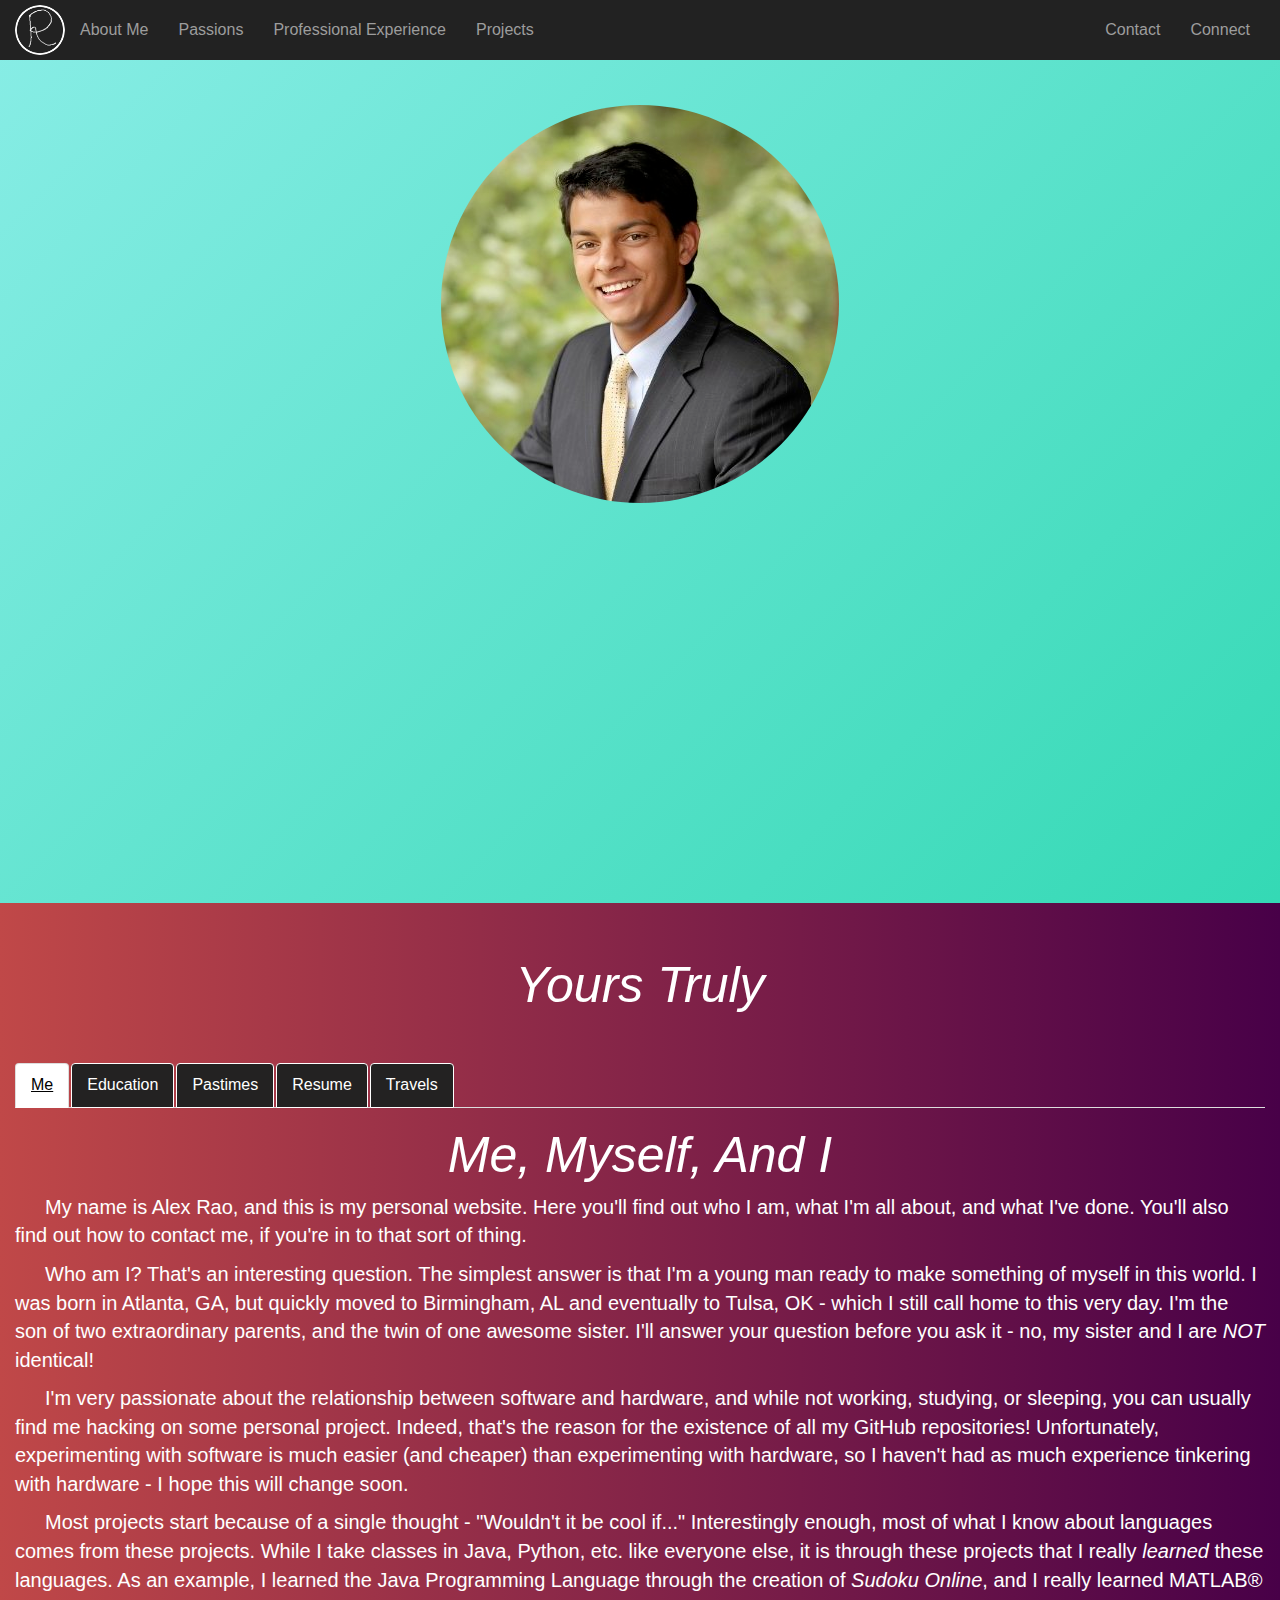
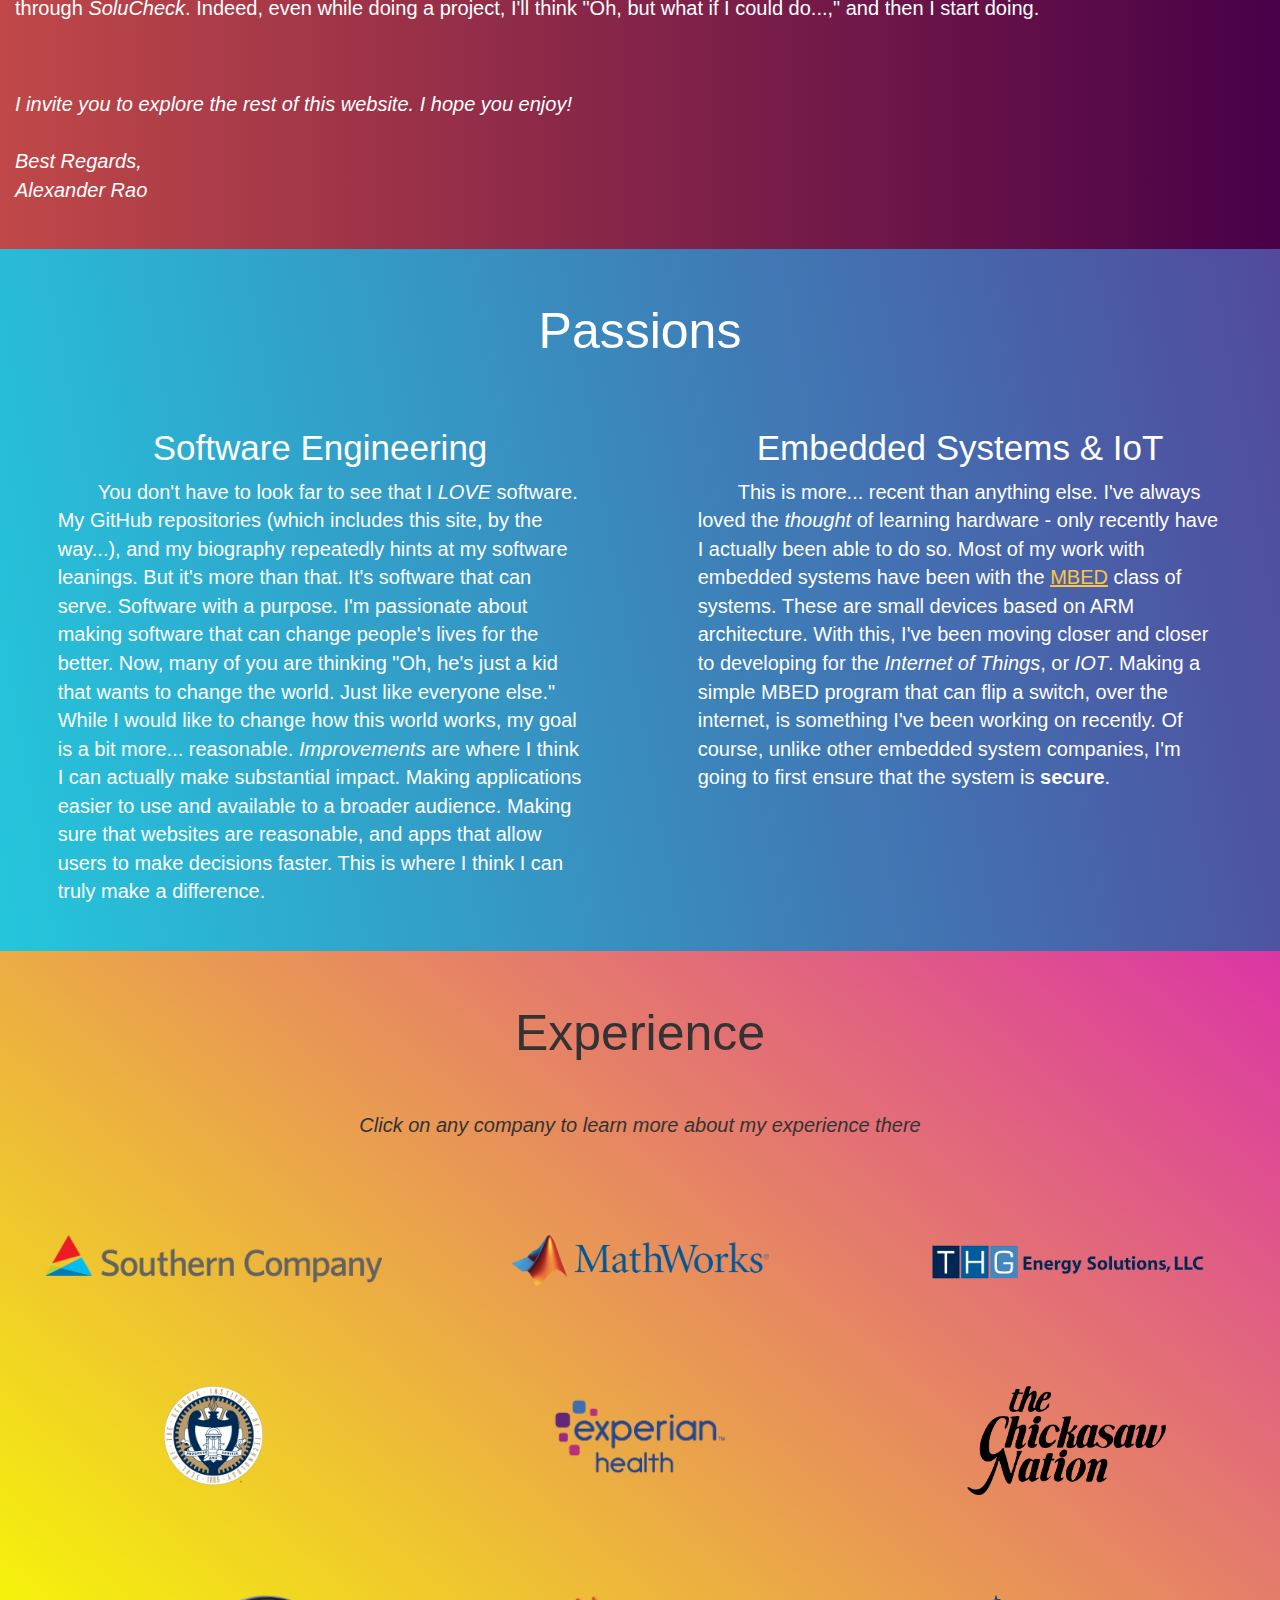
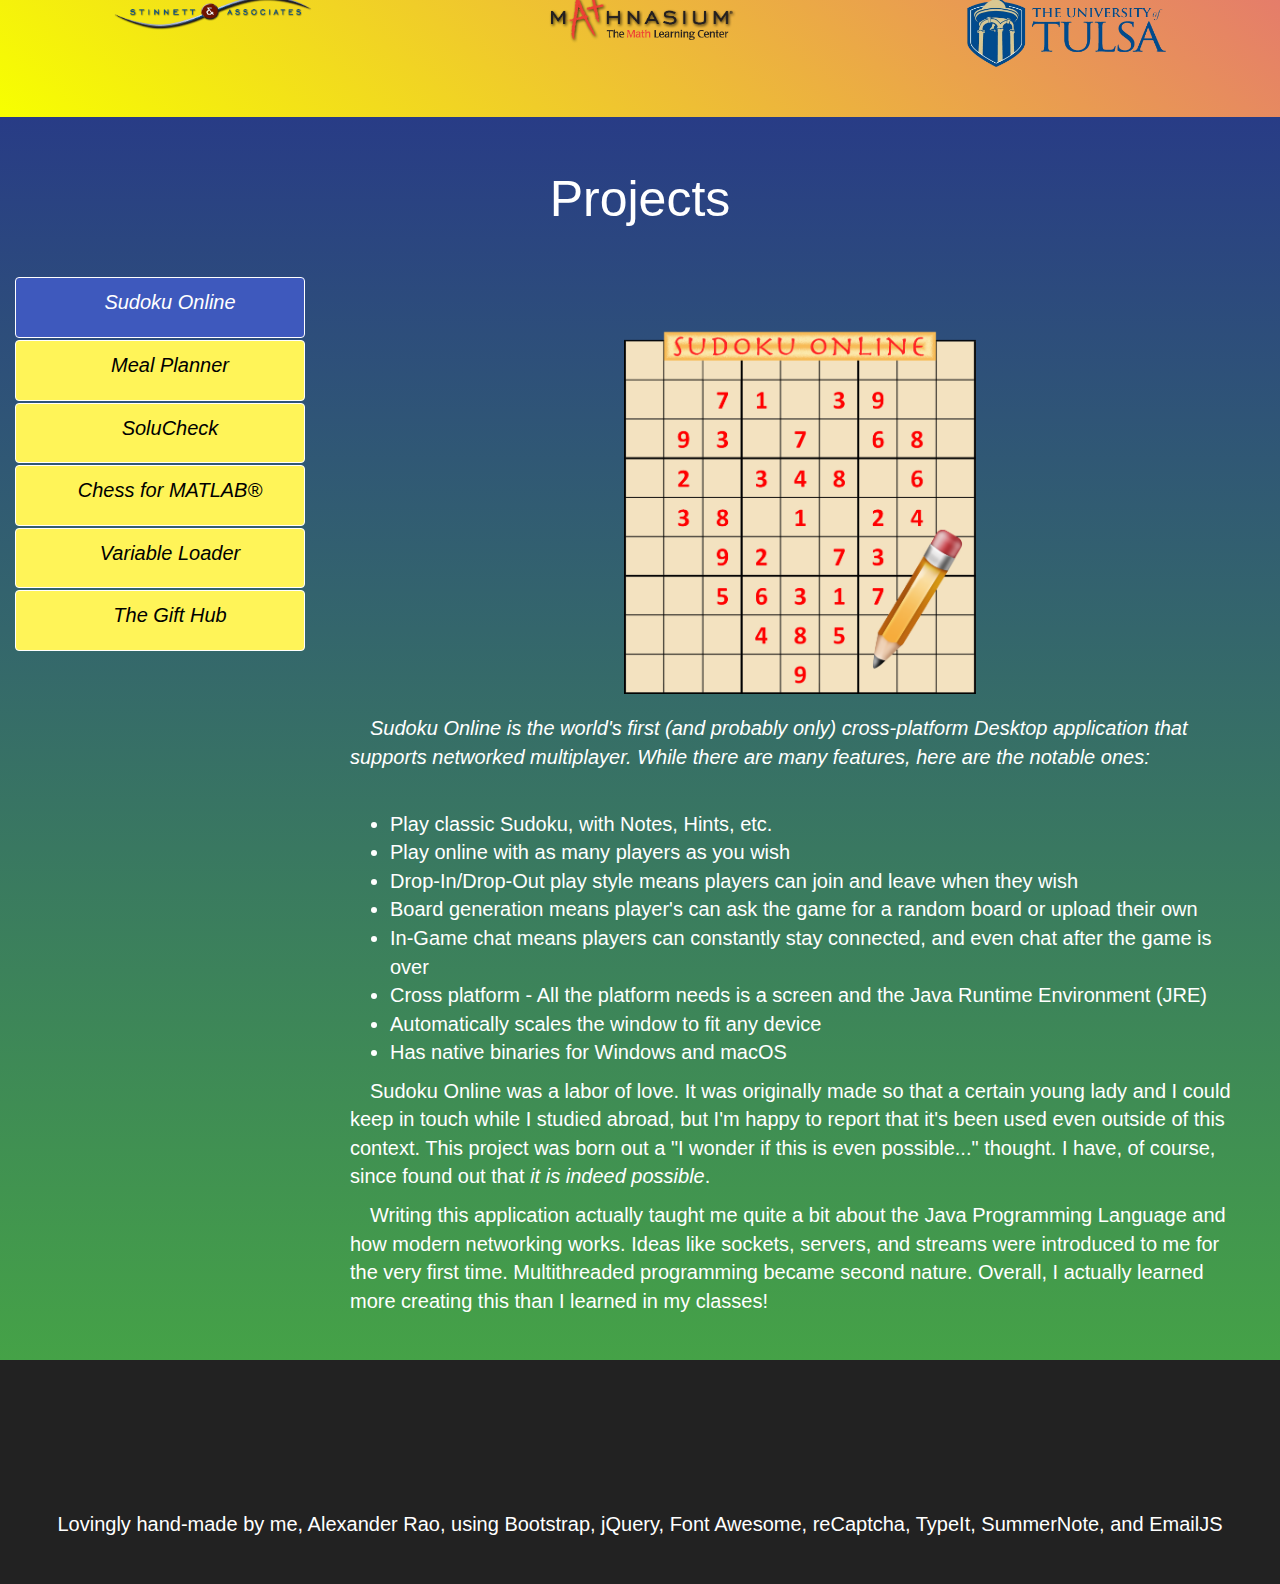
==== commit cfa4a1ce: "Add Public Key; Remove bug in top link" ====
--- a/index.html
+++ b/index.html
@@ -7,10 +7,9 @@
         <title>My Personal Website</title>
         <link rel="shortcut icon" type="application/ico" href="resources/images/branding/favicon.ico" />
         <link rel="stylesheet" type="text/css" href="https://maxcdn.bootstrapcdn.com/bootstrap/3.3.7/css/bootstrap.min.css" />
-        <link rel="stylesheet" type="text/css" href="https://code.ionicframework.com/ionicons/2.0.1/css/ionicons.min.css" />
         <link rel="stylesheet" type="text/css" href="https://cdnjs.cloudflare.com/ajax/libs/summernote/0.8.4/summernote.css" />
         <link rel="stylesheet" type="text/css" href="resources/css/header.css" />
-        <script type="text/javascript" src="https://ajax.googleapis.com/ajax/libs/jquery/3.2.1/jquery.min.js"></script>
+        <script type="text/javascript" src="https://ajax.googleapis.com/ajax/libs/jquery/3.3.1/jquery.min.js"></script>
         <script type="text/javascript" src="https://maxcdn.bootstrapcdn.com/bootstrap/3.3.7/js/bootstrap.min.js"></script>
         <script type="text/javascript" src="https://cdnjs.cloudflare.com/ajax/libs/summernote/0.8.4/summernote.js"></script>
         <script type="text/javascript" src="https://cdn.emailjs.com/dist/email.min.js"></script>
@@ -28,7 +27,6 @@
                         <i class="fas fa-bars"></i>
                     </button>
                     <a id="logo" href="https://www.github.com/alexhrao" class="navbar-left">
-                        &nbsp;
                         <img id="logoImage" class="img-circle" src="resources/images/branding/logo.png" height="50px" />
                         <div id="logoName" class="navbar-brand">
                             Alexander Rao
@@ -900,27 +898,28 @@
             <div class="row social content text-center">
                 <div class="social-icons">
                     <a href="https://bitbucket.org/alexhrao/"><span data-toggle="tooltip" title="BitBucket" data-placement="auto top"><i class="fab fa-bitbucket" style="color:#205081"></i></span></a>
-                    <a href="https://www.facebook.com/alex.rao.731"><span data-toggle="tooltip" title="Facebook" data-placement="auto top"><i class="fab fa-facebook-square" style="color:#3b5998"></i></span></a>
-                    <a href="https://www.github.com/alexhrao"><span data-toggle="tooltip" title="GitHub" data-placement="auto top"><i class="fab fa-github" style="color:#ffffff"></i></span></a>
-                    <a href="https://plus.google.com/115896805519361126811"><span data-toggle="tooltip" title="Google+" data-placement="auto top"><i class="fab fa-google-plus-square" style="color:#dd4b39"></i></span></a>
-                    <a href="https://www.instagram.com/alexhrao/"><span data-toggle="tooltip" title="Instagram" data-placement="auto top"><i class="fab fa-instagram" style="color: #8a3ab9"></i></span></a>
-                    <a href="https://www.linkedin.com/in/alexhrao"><span data-toggle="tooltip" title="LinkedIn" data-placement="auto top"><i class="fab fa-linkedin" style="color:#007bb6"></i></span></a>
-                    <a href="https://www.pinterest.com/arodponyboy678"><span data-toggle="tooltip" title="Pinterest" data-placement="auto top"><i class="fab fa-pinterest-square" style="color: #cb2027"></i></span></a>
+                    <a href="https://www.facebook.com/alex.rao.731"><span data-toggle="tooltip" title="Facebook" data-placement="auto top"><i class="fab fa-facebook-square" style="color:#3B5998"></i></span></a>
+                    <a href="https://www.github.com/alexhrao"><span data-toggle="tooltip" title="GitHub" data-placement="auto top"><i class="fab fa-github" style="color:#FFFFFF"></i></span></a>
+                    <a href="https://plus.google.com/115896805519361126811"><span data-toggle="tooltip" title="Google+" data-placement="auto top"><i class="fab fa-google-plus-square" style="color:#DD4B39"></i></span></a>
+                    <a href="https://www.instagram.com/alexhrao/"><span data-toggle="tooltip" title="Instagram" data-placement="auto top"><i class="fab fa-instagram" style="color: #8A3AB9"></i></span></a>
+                    <a href="https://www.linkedin.com/in/alexhrao"><span data-toggle="tooltip" title="LinkedIn" data-placement="auto top"><i class="fab fa-linkedin" style="color:#007BB6"></i></span></a>
+                    <a href="https://www.pinterest.com/arodponyboy678"><span data-toggle="tooltip" title="Pinterest" data-placement="auto top"><i class="fab fa-pinterest-square" style="color: #CB2027"></i></span></a>
                     <a href="https://www.playstation.com"><span data-toggle="tooltip" title="Playstation" data-placement="auto top"><i class="fab fa-playstation" style="color:#003791"></i></span></a>
-                    <a href="https://www.quora.com/profile/Alexander-Rao"><span data-toggle="tooltip" title="Quora" data-placement="auto top"><i class="fab fa-quora" style="color:#a82400"></i></span></a>
-                    <a href="https://www.reddit.com/user/ArodPonyboy/"><span data-toggle="tooltip" title="Reddit" data-placement="auto top"><i class="fab fa-reddit-square" style="color:#ff4500"></i></span></a>
-                    <a href="https://www.snapchat.com/add/alexhrao/"><span data-toggle="tooltip" title="SnapChat" data-placement="auto top"><i class="fab fa-snapchat-square" style="color: #fffc00"></i></span></a>
-                    <a href="https://arodponyboy678.tumblr.com"><span data-toggle="tooltip" title="Tumblr" data-placement="top"><i class="fab fa-tumblr-square" style="color: #32506d"></i></span></a>
+                    <a href="resources/documents/public.key" download><span data-toggle="tooltip" title="Public Key" data-placement="auto top"><i class="far fa-handshake" style="color:#FFFFFF"></i></span></a>
+                    <a href="https://www.quora.com/profile/Alexander-Rao"><span data-toggle="tooltip" title="Quora" data-placement="auto top"><i class="fab fa-quora" style="color:#A82400"></i></span></a>
+                    <a href="https://www.reddit.com/user/ArodPonyboy/"><span data-toggle="tooltip" title="Reddit" data-placement="auto top"><i class="fab fa-reddit-square" style="color:#FF4500"></i></span></a>
+                    <a href="https://www.snapchat.com/add/alexhrao/"><span data-toggle="tooltip" title="SnapChat" data-placement="auto top"><i class="fab fa-snapchat-square" style="color: #FFFC00"></i></span></a>
+                    <a href="https://arodponyboy678.tumblr.com"><span data-toggle="tooltip" title="Tumblr" data-placement="top"><i class="fab fa-tumblr-square" style="color: #32506D"></i></span></a>
                     <a href="https://www.twitch.tv/arodponyboy678"><span data-toggle="tooltip" title="Twitch" data-placement="auto top"><i class="fab fa-twitch" style="color: #6441A4"></i></span></a>
                     <a href="https://twitter.com/arodponyboy/"><span data-toggle="tooltip" title="Twitter" data-placement="auto top"><i class="fab fa-twitter-square" style="color:#4099FF"></i></span></a>
-                    <a href="https://account.xbox.com/en-US/Profile?gamerTag=ArodPonyboy678"><span data-toggle="tooltip" title="Xbox Live" data-placement="auto top"><i class="fab fa-xbox" style="color:#107c10"></i></span></a>
-                    <a href="https://www.youtube.com/channel/UCLsj-_lp-GVb7PZ1I671NsQ"><span data-toggle="tooltip" title="YouTube" data-placement="auto top"><i class="fab fa-youtube" style="color:#bb0000"></i></span></a>
+                    <a href="https://account.xbox.com/en-US/Profile?gamerTag=ArodPonyboy678"><span data-toggle="tooltip" title="Xbox Live" data-placement="auto top"><i class="fab fa-xbox" style="color:#107C10"></i></span></a>
+                    <a href="https://www.youtube.com/channel/UCLsj-_lp-GVb7PZ1I671NsQ"><span data-toggle="tooltip" title="YouTube" data-placement="auto top"><i class="fab fa-youtube" style="color:#BB0000"></i></span></a>
                 </div>
             </div>
         </div>
         <footer class="container-fluid content text-center">
             <p>
-                Lovingly hand-made by me, Alexander Rao, using Bootstrap 4, jQuery 3.2.1, and JavaScript.
+                Lovingly hand-made by me, Alexander Rao, using Bootstrap, jQuery, Font Awesome, reCaptcha, TypeIt, SummerNote, and EmailJS
             </p>
         </footer>
     </body>
--- a/resources/css/header.css
+++ b/resources/css/header.css
@@ -1,5 +1,5 @@
 /* Media: */
-@media (min-width: 768px) and (max-width: 865px) {
+@media (min-width: 768px) and (max-width: 975px) {
     .navbar-header {
         float: none;
     }
@@ -188,6 +188,7 @@
 }
 #logoName {
     display: none;
+
 }
 #imgScouts {
     max-width: 15%;
@@ -216,8 +217,7 @@
 h1:hover,
 h2:hover,
 h3:hover,
-a:hover,
-.glyphicon:hover {
+a:hover {
     text-shadow: 1px 1px 25px white;
 }
 .navbar-right a {
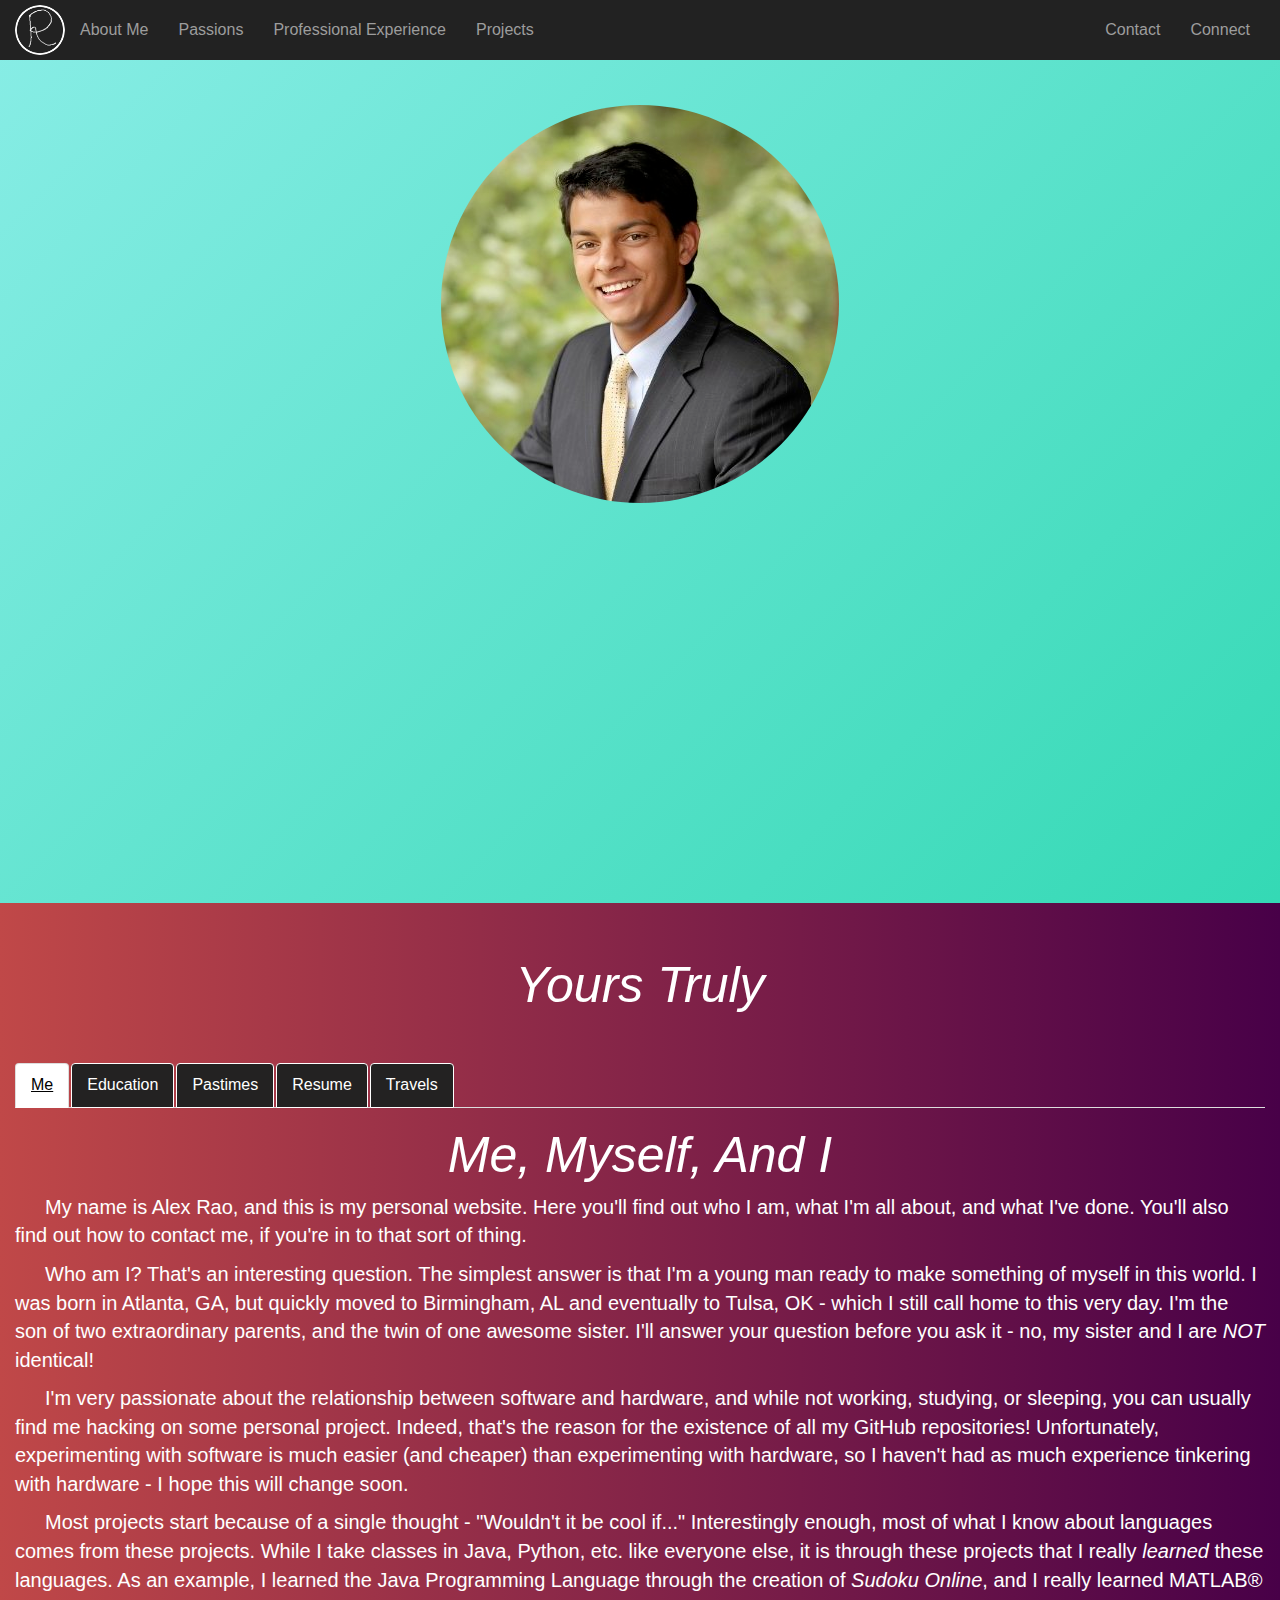
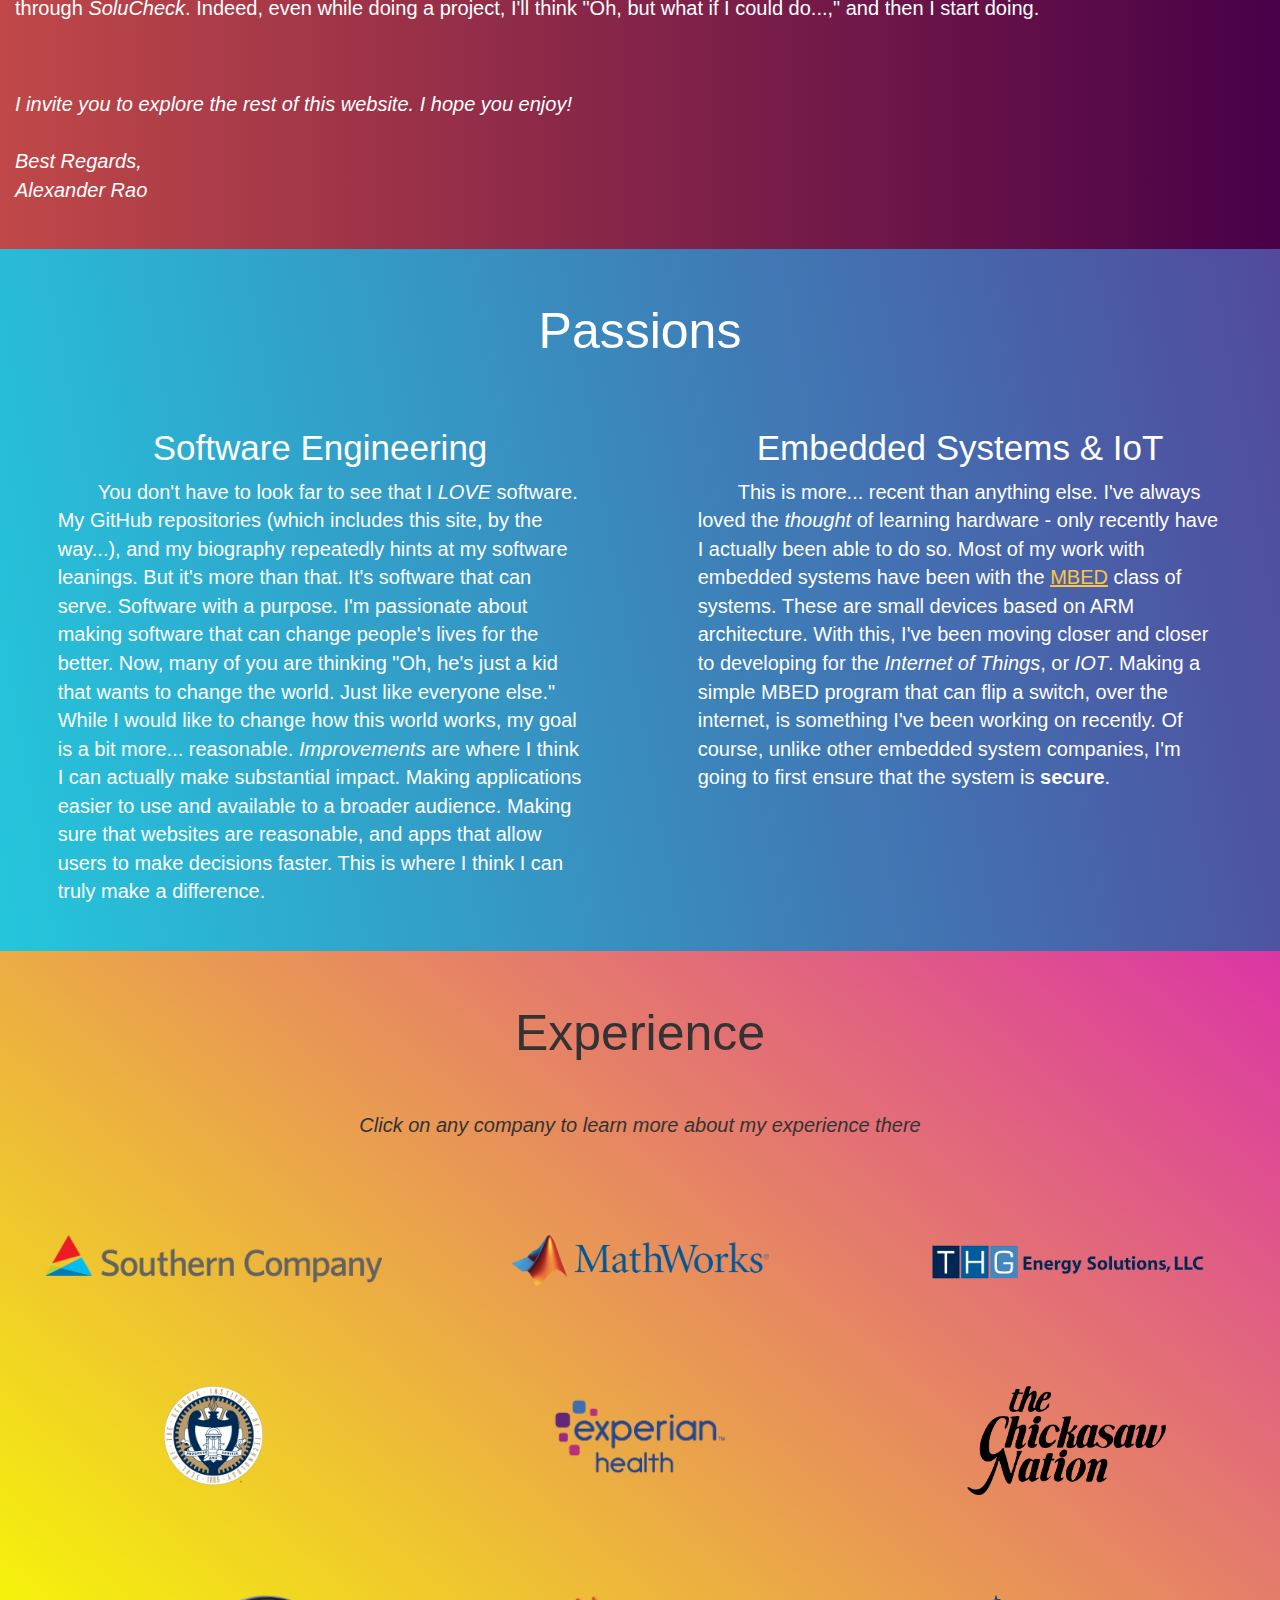
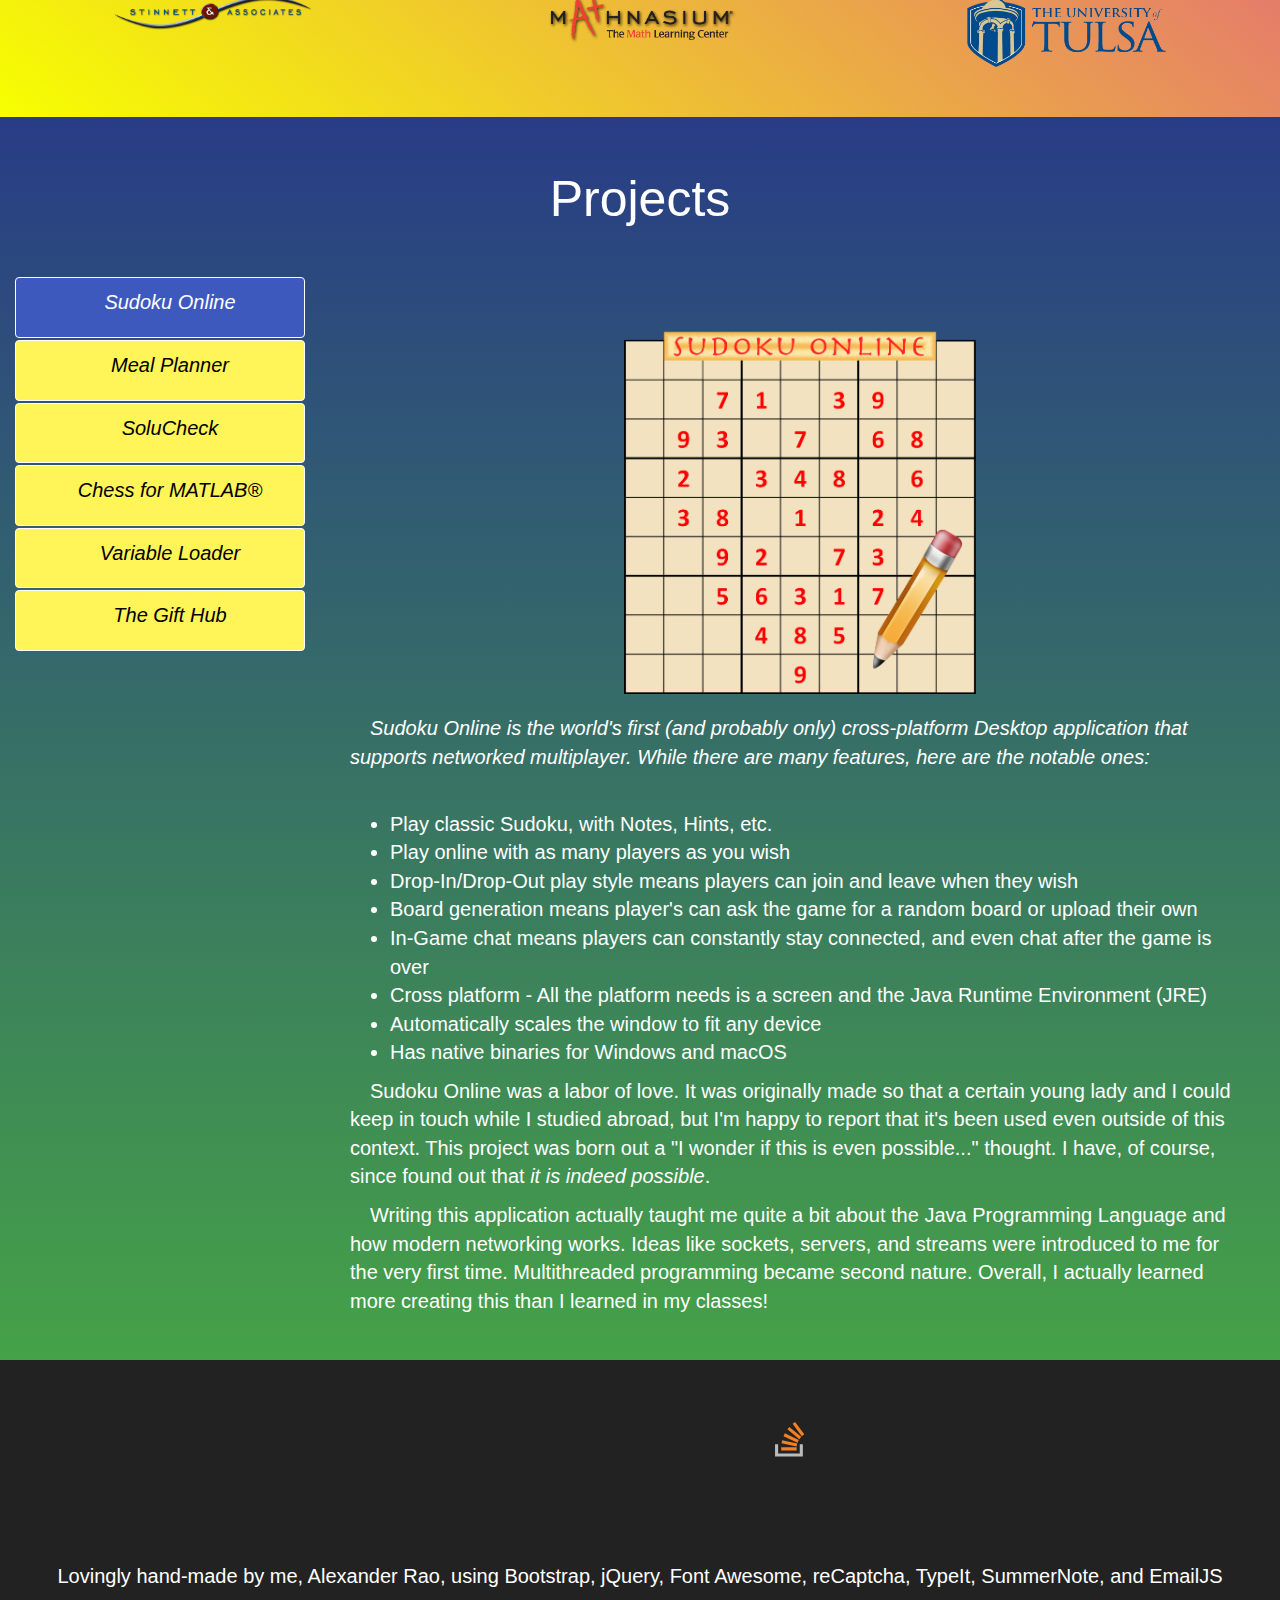
==== commit 996699c8: "Add StackOverflow" ====
--- a/index.html
+++ b/index.html
@@ -909,6 +909,16 @@
                     <a href="https://www.quora.com/profile/Alexander-Rao"><span data-toggle="tooltip" title="Quora" data-placement="auto top"><i class="fab fa-quora" style="color:#A82400"></i></span></a>
                     <a href="https://www.reddit.com/user/ArodPonyboy/"><span data-toggle="tooltip" title="Reddit" data-placement="auto top"><i class="fab fa-reddit-square" style="color:#FF4500"></i></span></a>
                     <a href="https://www.snapchat.com/add/alexhrao/"><span data-toggle="tooltip" title="SnapChat" data-placement="auto top"><i class="fab fa-snapchat-square" style="color: #FFFC00"></i></span></a>
+                    <a href="https://stackoverflow.com/users/5250021/arod-ponyboy678"><span data-toggle="tooltip" title="StackOverflow" data-placement="auto top"><svg class="svg-inline--fa fa-w-14" role="img" style="width: 48px; height: 52px;" version="1.1" xmlns="http://www.w3.org/2000/svg" xmlns:xlink="http://www.w3.org/1999/xlink" x="0px" y="0px"
+                        viewBox="0 0 120 120" style="enable-background:new 0 0 120 120;" xml:space="preserve">
+                   <style type="text/css">
+                       .st0{fill:#BCBBBB;}
+                       .st1{fill:#F48023;}
+                   </style>
+                   <polygon class="st0" points="84.4,93.8 84.4,70.6 92.1,70.6 92.1,101.5 22.6,101.5 22.6,70.6 30.3,70.6 30.3,93.8 "/>
+                   <path class="st1" d="M38.8,68.4l37.8,7.9l1.6-7.6l-37.8-7.9L38.8,68.4z M43.8,50.4l35,16.3l3.2-7l-35-16.4L43.8,50.4z M53.5,33.2
+                       l29.7,24.7l4.9-5.9L58.4,27.3L53.5,33.2z M72.7,14.9l-6.2,4.6l23,31l6.2-4.6L72.7,14.9z M38,86h38.6v-7.7H38V86z"/>
+                   </svg></span></a>
                     <a href="https://arodponyboy678.tumblr.com"><span data-toggle="tooltip" title="Tumblr" data-placement="top"><i class="fab fa-tumblr-square" style="color: #32506D"></i></span></a>
                     <a href="https://www.twitch.tv/arodponyboy678"><span data-toggle="tooltip" title="Twitch" data-placement="auto top"><i class="fab fa-twitch" style="color: #6441A4"></i></span></a>
                     <a href="https://twitter.com/arodponyboy/"><span data-toggle="tooltip" title="Twitter" data-placement="auto top"><i class="fab fa-twitter-square" style="color:#4099FF"></i></span></a>
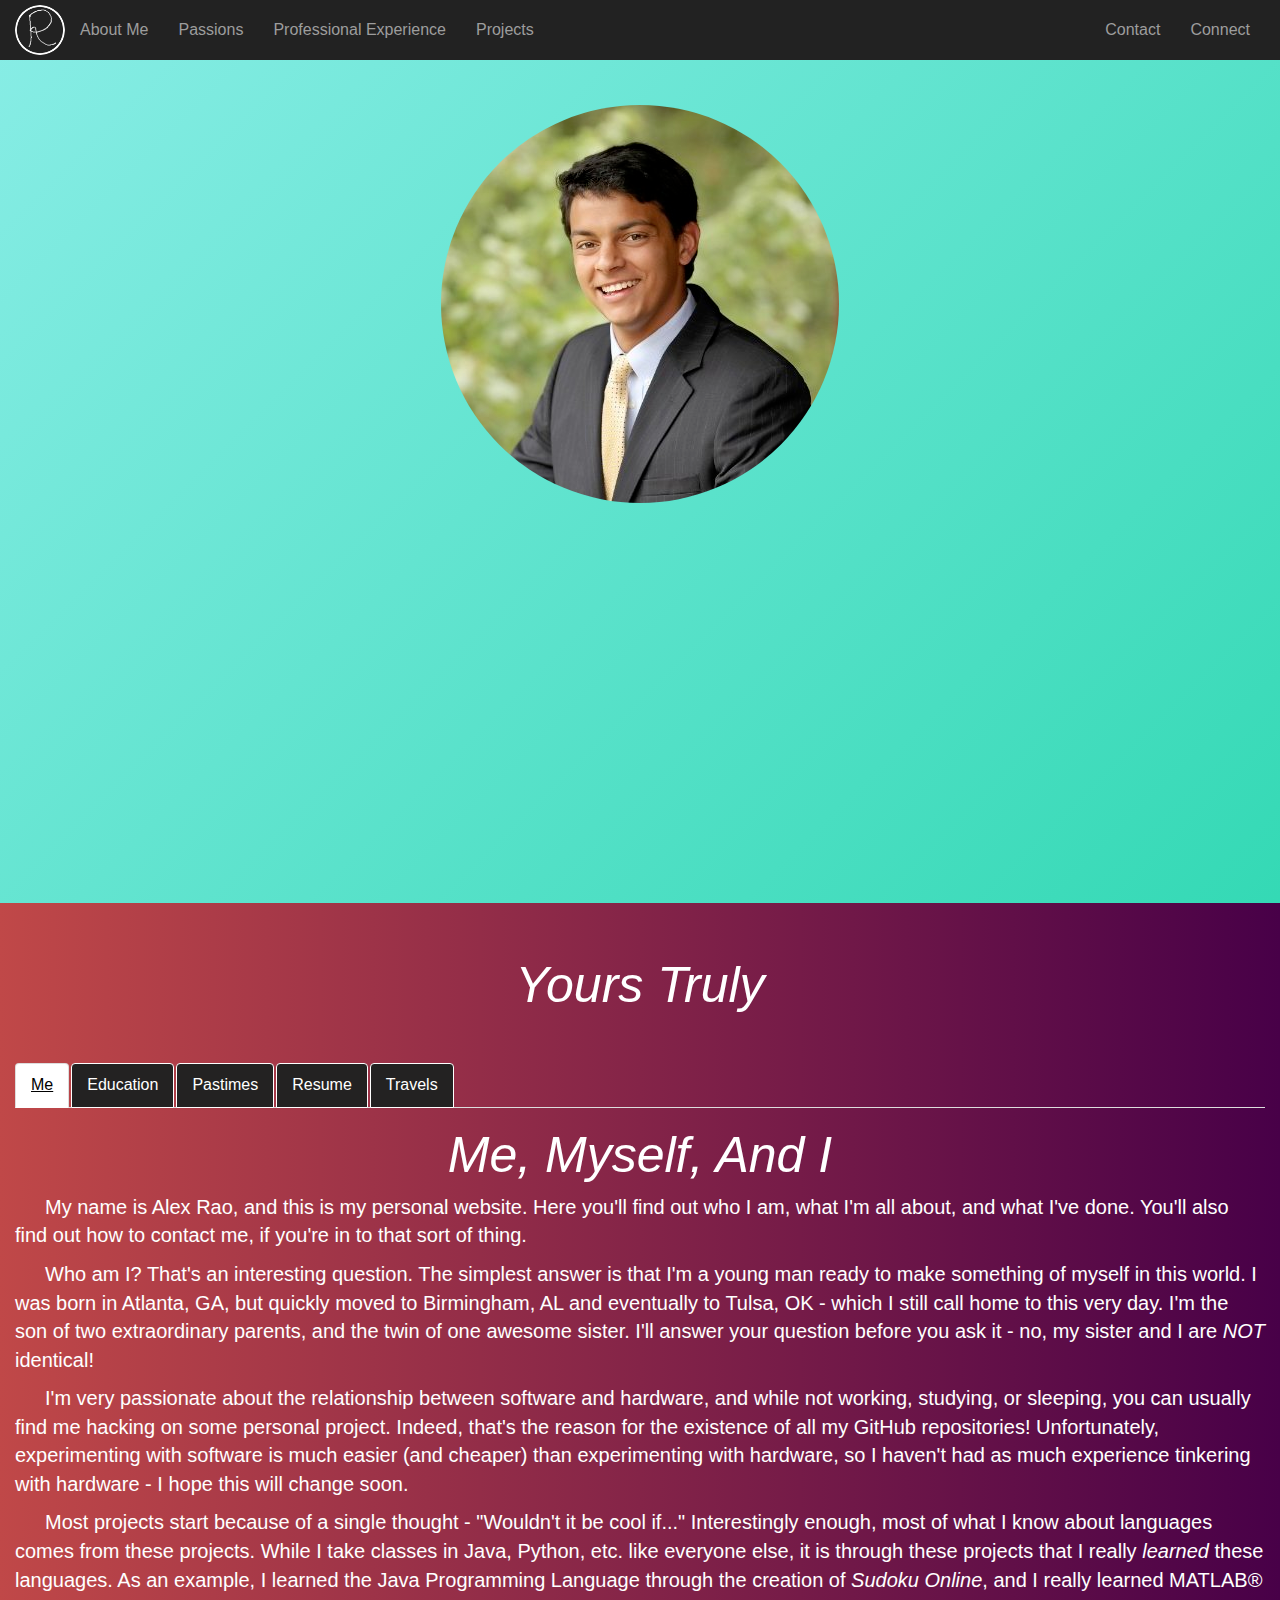
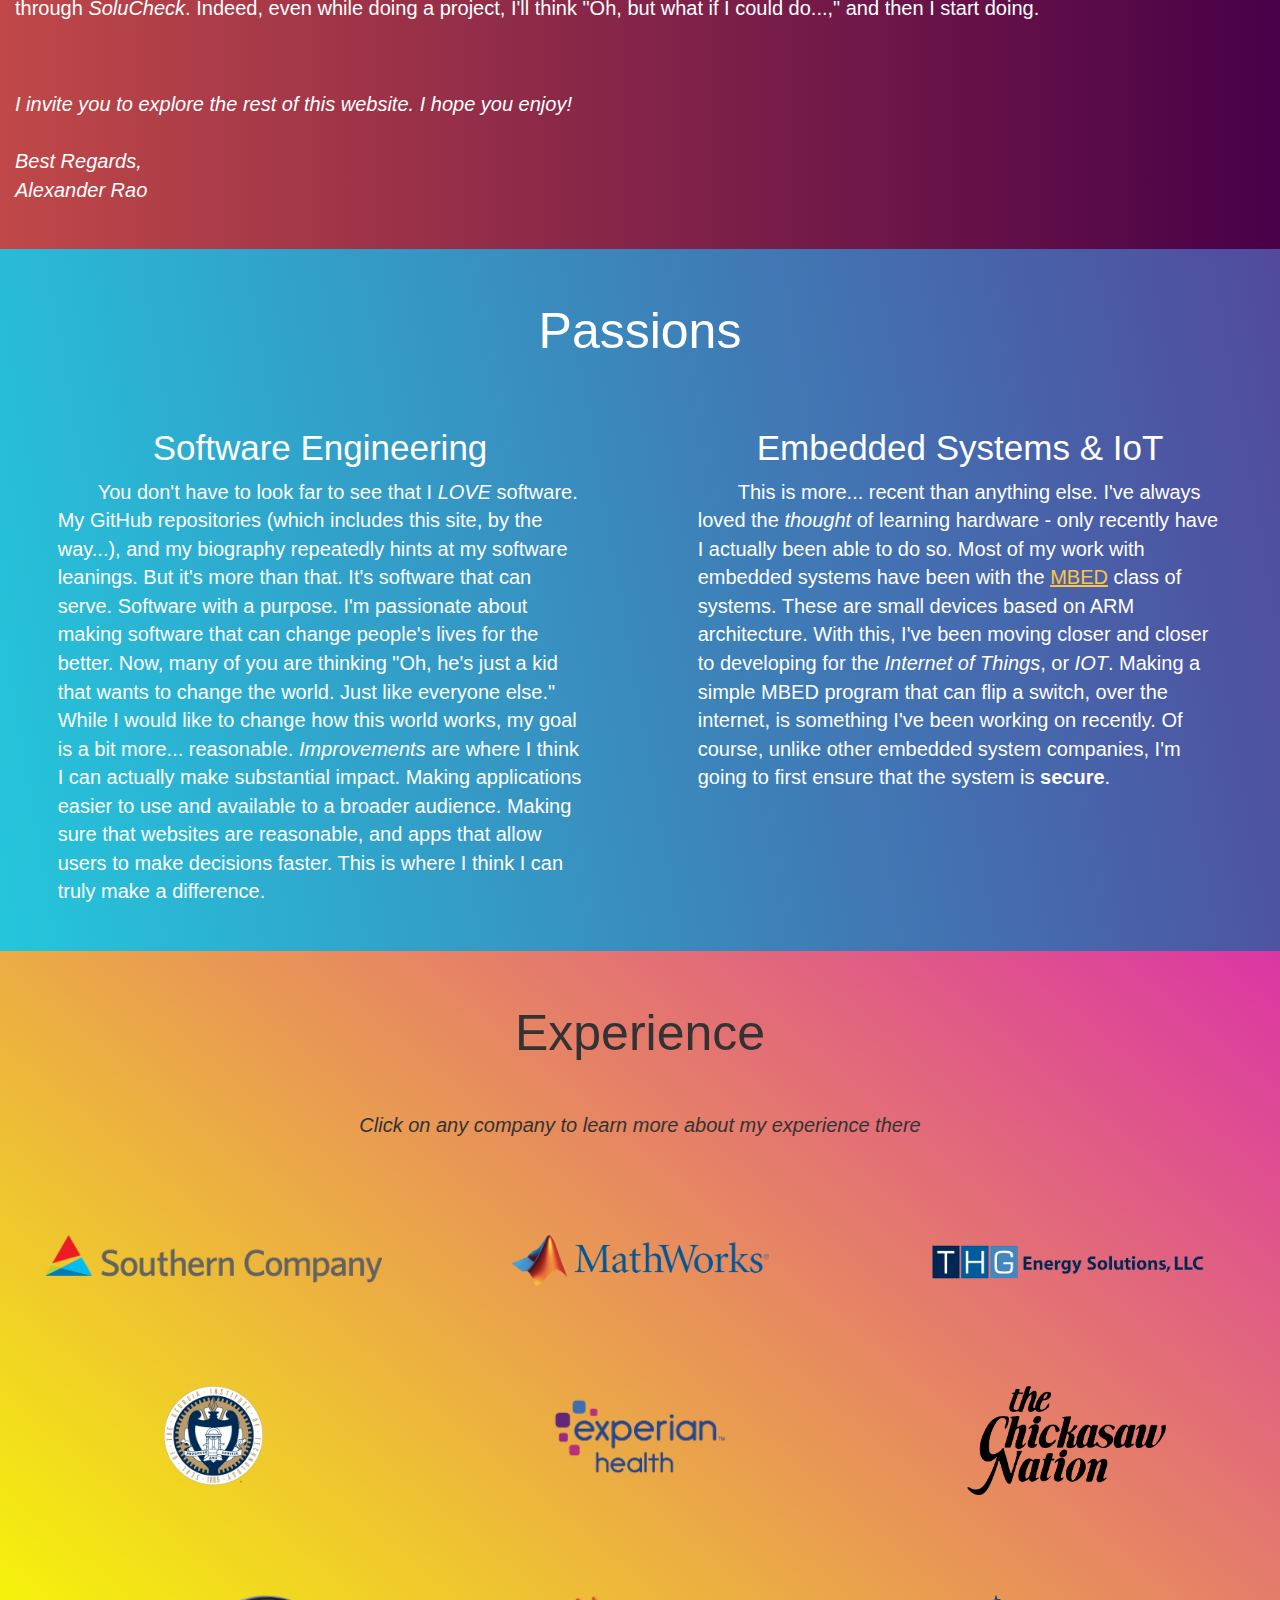
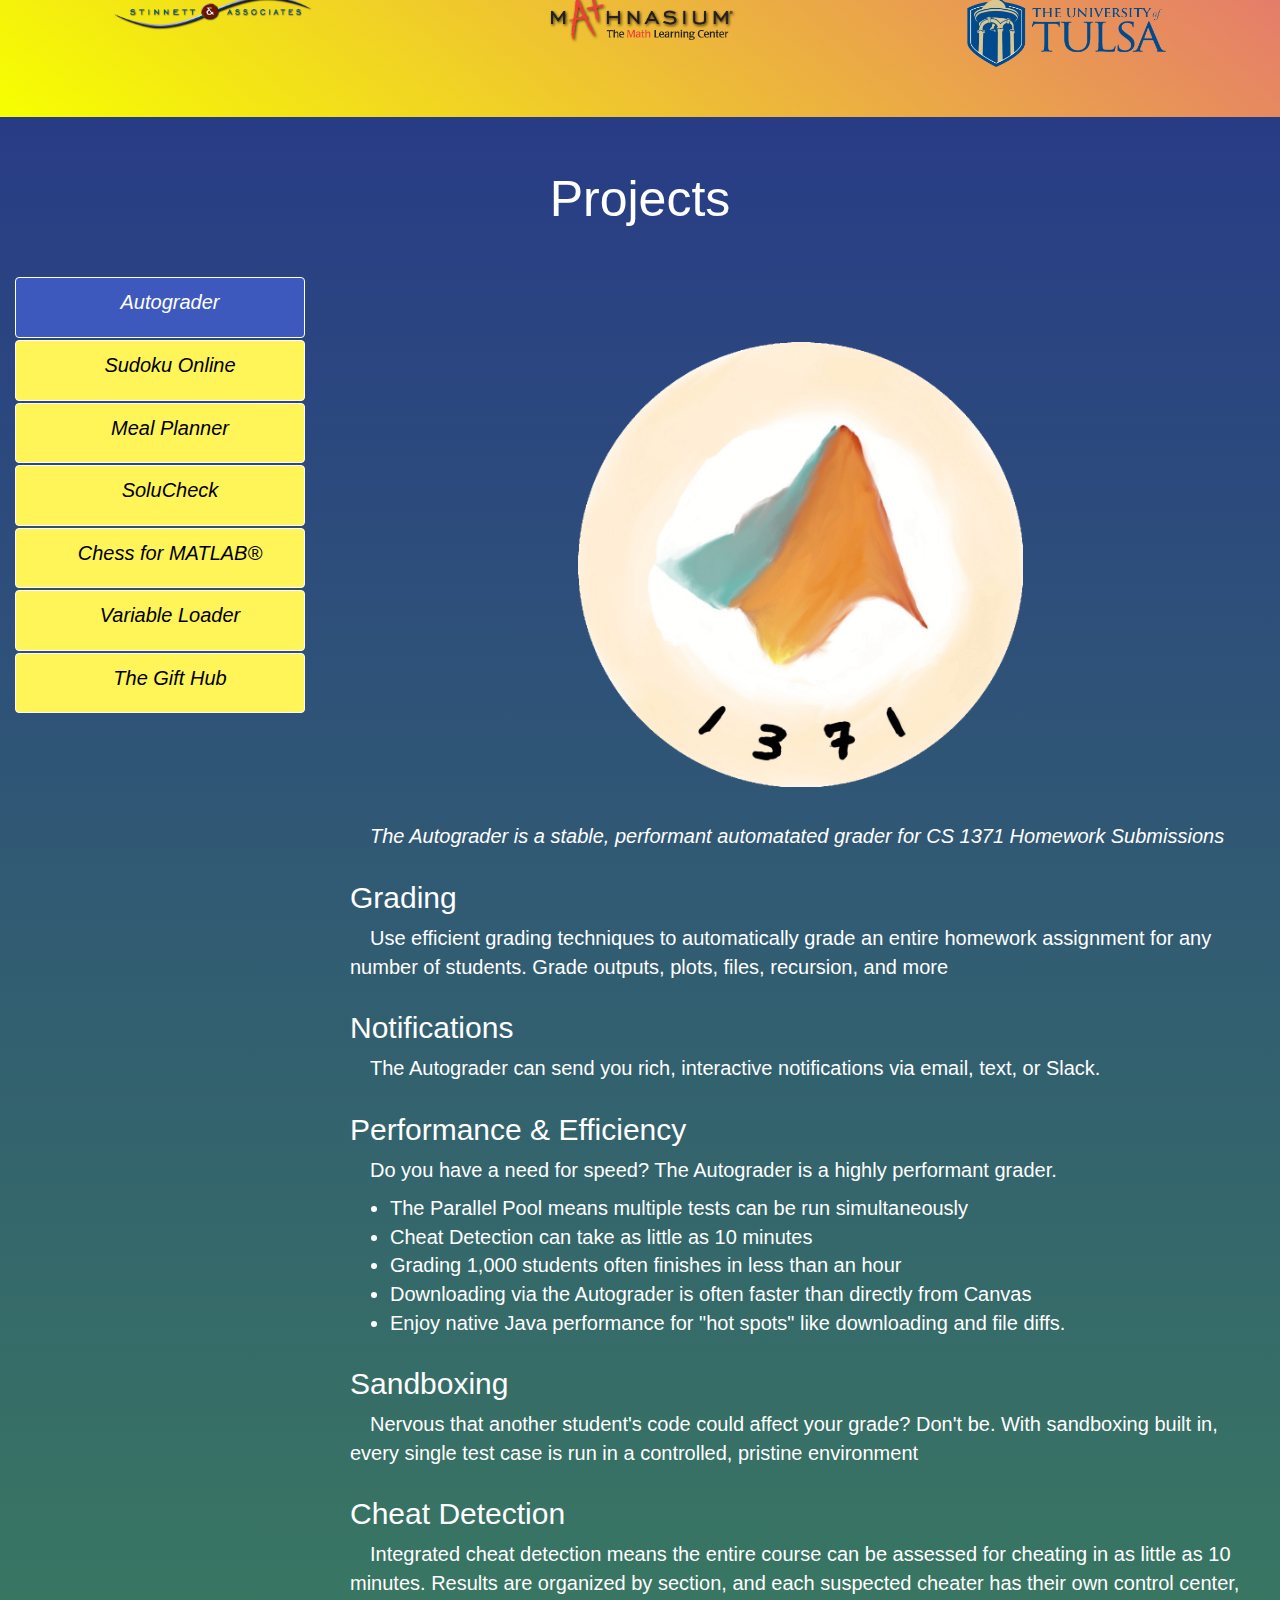
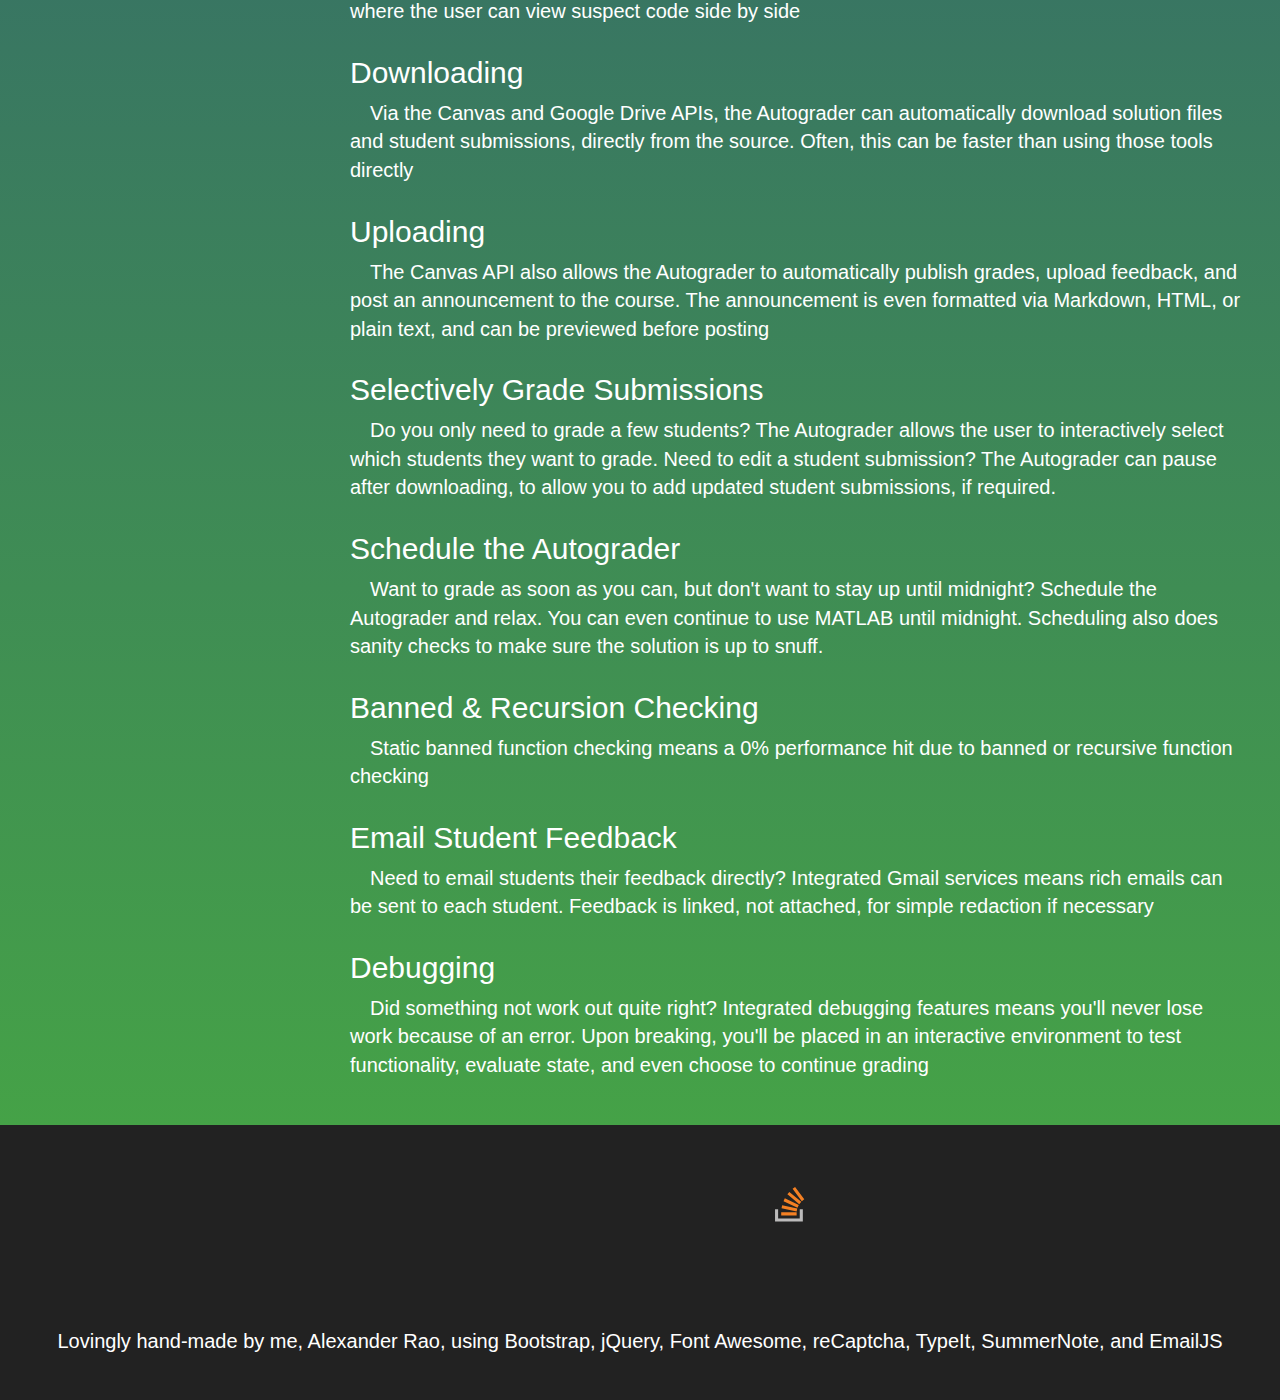
==== commit 586ea81e: "Add autograder to projects" ====
--- a/index.html
+++ b/index.html
@@ -15,7 +15,7 @@
         <script type="text/javascript" src="https://cdn.emailjs.com/dist/email.min.js"></script>
         <script type="text/javascript" src='https://www.google.com/recaptcha/api.js'></script>
         <script type="text/javascript" src="https://cdn.jsdelivr.net/jquery.typeit/4.4.0/typeit.min.js"></script>
-        <script type="text/javascript" src="https://use.fontawesome.com/releases/v5.0.8/js/all.js" defer></script>
+        <script type="text/javascript" src="https://use.fontawesome.com/releases/v5.4.2/js/all.js" defer></script>
         <script type="text/javascript" src="resources/scripts/onReady.js"></script>
     </head>
     <body>
@@ -604,6 +604,11 @@
                     <div class="text-center">
                         <ul class="nav nav-pills nav-stacked">
                             <li class="active">
+                                <a data-toggle="pill" href="#autograder">
+                                    <p>Autograder</p>
+                                </a>
+                            </li>
+                            <li>
                                 <a data-toggle="pill" href="#sudokuOnline">
                                     <p>Sudoku Online</p>
                                 </a>
@@ -639,7 +644,80 @@
                 <div class="col-sm-9">
                     <!-- Project Information -->
                     <div class="tab-content">
-                        <div id="sudokuOnline" class="tab-pane fade in active">
+                        <div id="autograder" class="tab-pane fade in active">
+                            <div class="text-center">
+                                <a href="https://alexhrao.github.io/Sudoku/">
+                                    <img id="autograderLogo" src="resources/images/projects/autograder.png" data-toggle="tooltip" title="The logo for the Autograder. Click to view the Documentation" data-placement="auto top" class="img-responsive" />
+                                </a>
+                            </div>
+                            <div class="col-xs-12">
+                                <p class="thin">
+                                    The Autograder is a stable, performant automatated grader for CS 1371 Homework Submissions
+                                </p>
+                                <div>
+                                    <div class="row">
+                                        <div class="col-xs-12">
+                                            <h3><i class="fas fa-user-graduate"></i> Grading</h3>
+                                            <p>Use efficient grading techniques to automatically grade an entire homework assignment for any number of students. Grade outputs, plots, files, recursion, and more</p>
+                                        </div>
+                                        <div class="col-xs-12">
+                                            <h3><i class="far fa-bell"></i> Notifications</h3>
+                                            <p>
+                                                The Autograder can send you rich, interactive notifications via email, text, or Slack.
+                                            </p>
+                                        </div>
+                                        <div class="col-xs-12">
+                                            <h3><i class="fas fa-signal"></i> Performance &amp; Efficiency</h3>
+                                            <p>Do you have a need for speed? The Autograder is a highly performant grader.</p>
+                                            <ul>
+                                                <li>The Parallel Pool means multiple tests can be run simultaneously</li>
+                                                <li>Cheat Detection can take as little as 10 minutes</li>
+                                                <li>Grading 1,000 students often finishes in less than an hour</li>
+                                                <li>Downloading via the Autograder is often faster than directly from Canvas</li>
+                                                <li>Enjoy native Java performance for "hot spots" like downloading and file diffs.</li>
+                                            </ul> 
+                                        </div>
+                                        <div class="col-xs-12">
+                                            <h3><i class="fas fa-box"></i> Sandboxing</h3>
+                                            <p>Nervous that another student's code could affect your grade? Don't be. With sandboxing built in, every single test case is run in a controlled, pristine environment</p>
+                                        </div>
+                                        <div class="col-xs-12">
+                                            <h3><i class="fas fa-gavel"></i> Cheat Detection</h3>
+                                            <p>Integrated cheat detection means the entire course can be assessed for cheating in as little as 10 minutes. Results are organized by section, and each suspected cheater has their own control center, where the user can view suspect code side by side</p>
+                                        </div>
+                                        <div class="col-xs-12">
+                                            <h3><i class="fas fa-download"></i> Downloading</h3>
+                                            <p>Via the Canvas and Google Drive APIs, the Autograder can automatically download solution files and student submissions, directly from the source. Often, this can be faster than using those tools directly</p>
+                                        </div>
+                                        <div class="col-xs-12">
+                                            <h3><i class="fas fa-upload"></i> Uploading</h3>
+                                            <p>The Canvas API also allows the Autograder to automatically publish grades, upload feedback, and post an announcement to the course. The announcement is even formatted via Markdown, HTML, or plain text, and can be previewed before posting</p>
+                                        </div>
+                                        <div class="col-xs-12">
+                                            <h3><i class="fas fa-user-edit"></i> Selectively Grade Submissions</h3>
+                                            <p>Do you only need to grade a few students? The Autograder allows the user to interactively select which students they want to grade. Need to edit a student submission? The Autograder can pause after downloading, to allow you to add updated student submissions, if required.</p>
+                                        </div>
+                                        <div class="col-xs-12">
+                                            <h3><i class="fas fa-clock"></i> Schedule the Autograder</h3>
+                                            <p>Want to grade as soon as you can, but don't want to stay up until midnight? Schedule the Autograder and relax. You can even continue to use MATLAB until midnight. Scheduling also does sanity checks to make sure the solution is up to snuff.</p>
+                                        </div>
+                                        <div class="col-xs-12">
+                                            <h3><i class="far fa-times-circle"></i> Banned &amp; Recursion Checking</h3>
+                                            <p>Static banned function checking means a 0% performance hit due to banned or recursive function checking</p>
+                                        </div>
+                                        <div class="col-xs-12">
+                                            <h3><i class="far fa-envelope"></i> Email Student Feedback</h3>
+                                            <p>Need to email students their feedback directly? Integrated Gmail services means rich emails can be sent to each student. Feedback is linked, not attached, for simple redaction if necessary</p>
+                                        </div>
+                                        <div class="col-xs-12">
+                                            <h3><i class="fas fa-bug"></i> Debugging</h3>
+                                            <p>Did something not work out quite right? Integrated debugging features means you'll never lose work because of an error. Upon breaking, you'll be placed in an interactive environment to test functionality, evaluate state, and even choose to continue grading</p>
+                                        </div>
+                                    </div>
+                                </div>
+                            </div>
+                        </div>
+                        <div id="sudokuOnline" class="tab-pane fade">
                             <div class="text-center">
                                 <a href="https://alexhrao.github.io/Sudoku/">
                                     <img id="sudokuOnlineLogo" src="resources/images/projects/sudokuOnline.png" data-toggle="tooltip" title="The icon for Sudoku Online. Click to view" data-placement="auto top" class="img-responsive" />
--- a/resources/css/header.css
+++ b/resources/css/header.css
@@ -212,6 +212,9 @@
 #messageEditor {
     overflow:scroll;
     max-height:300px;
+}
+#autograderLogo {
+    width: 100%;
 }
 /* Combinations: */
 h1:hover,
@@ -378,4 +381,7 @@
 
 .social-icons span:hover {
     filter: drop-shadow(0px 0px 20px white);
+}
+#autograderLogo {
+    max-width: 50%;
 }